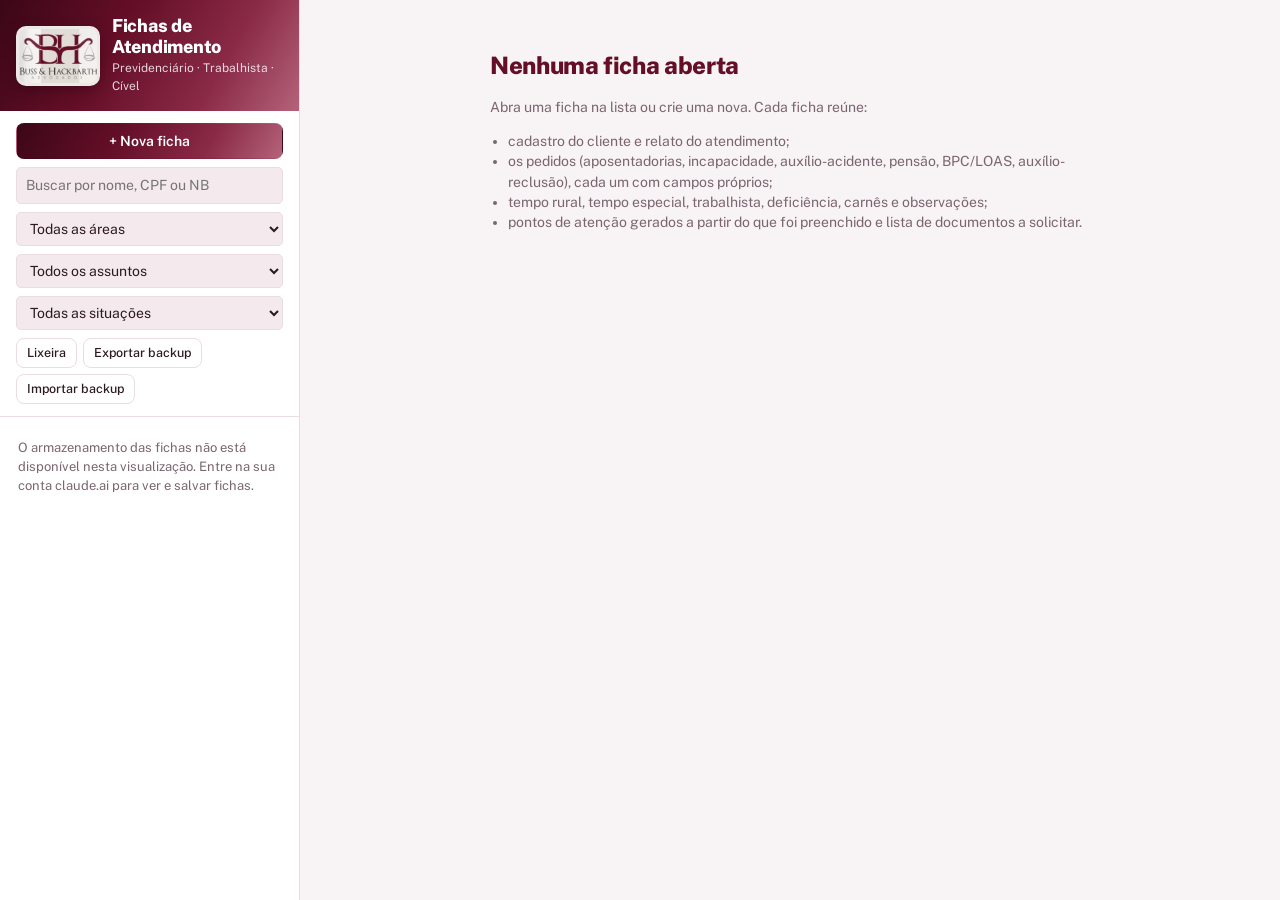
==== app/static/ficha/index.html @ f50e6714 "Sistema de atendimento BBH: backend FastAPI + ficha de atendimento Co-Authored-By: Claude Opus 5.5 <" ====
<!doctype html><html><head><meta charset=utf8><meta name=viewport content="width=device-width,initial-scale=1,viewport-fit=cover"><style>:root{color-scheme:light;box-sizing:border-box;padding-top:env(safe-area-inset-top,0px);padding-bottom:env(safe-area-inset-bottom,0px)}html{scroll-padding-top:env(safe-area-inset-top,0px)}body{margin:0;padding:0;font:14px -apple-system,BlinkMacSystemFont,sans-serif;background:#fff;color:#000}img{max-width:100%}[hidden]:not([hidden=until-found i]){display:none!important}</style></head><body>
<title>Fichas de Atendimento</title>
<meta name="claude:viewport-fit-sides" content="cover">
<link rel="preconnect" href="https://fonts.googleapis.com">
<link rel="preconnect" href="https://fonts.gstatic.com" crossorigin>
<link rel="stylesheet" href="https://fonts.googleapis.com/css2?family=Public+Sans:wght@400;500;600;700;800&display=swap">
<style>
/* Layout: arquivo de fichas à esquerda com a marca do escritório, ficha aberta à direita; identidade marsala da Buss & Hackbarth (mesma do sistema de prestação de contas) */
:root{
  --bg:#F8F3F4; --panel:#FFFFFF; --ink:#2B1A20; --muted:#7A6570; --line:#EADCE1; --soft:#F4E9EC;
  --accent:#640E27; --accent-ink:#FFFFFF; --accent-soft:#F5E2EA; --tab:#8A2A47; --tab-soft:#F5E2EA;
  --warn:#B0602E; --warn-bg:#F9EADF; --bad:#A3283C; --bad-bg:#FBE4E8; --ok:#3E7A5B; --ok-bg:#E5F1E9;
  --grad:linear-gradient(120deg,#3B0716 0%,#640E27 38%,#8A2A47 72%,#B4637A 100%);
  --grad-soft:linear-gradient(90deg,#640E27,#9B3E5A 60%,#C88497);
  --head-bg:linear-gradient(90deg,#F4E9EC,#FFFFFF);
  --f-display:"Public Sans",system-ui,-apple-system,"Segoe UI",Roboto,sans-serif;
  --f-body:"Public Sans",system-ui,-apple-system,"Segoe UI",Roboto,sans-serif;
  --f-mono:"Public Sans",system-ui,-apple-system,"Segoe UI",Roboto,sans-serif;
}
@media (prefers-color-scheme: dark){:root:not([data-theme="light"]){
  --bg:#1A1013; --panel:#24161B; --ink:#F4EAED; --muted:#B39DA6; --line:#3E2830; --soft:#2F1D24;
  --accent:#E094AB; --accent-ink:#2A0E17; --accent-soft:#401D2D; --tab:#E59DBD; --tab-soft:#3A1E2A;
  --warn:#EBA57A; --warn-bg:#3B2419; --bad:#F08A9A; --bad-bg:#3D1C22; --ok:#82CBA2; --ok-bg:#1D3328;
  --grad-soft:linear-gradient(90deg,#9B3E5A,#C46A85 60%,#E3A6B8); --head-bg:linear-gradient(90deg,#2F1D24,#24161B); color-scheme:dark}}
:root[data-theme="dark"]{
  --bg:#1A1013; --panel:#24161B; --ink:#F4EAED; --muted:#B39DA6; --line:#3E2830; --soft:#2F1D24;
  --accent:#E094AB; --accent-ink:#2A0E17; --accent-soft:#401D2D; --tab:#E59DBD; --tab-soft:#3A1E2A;
  --warn:#EBA57A; --warn-bg:#3B2419; --bad:#F08A9A; --bad-bg:#3D1C22; --ok:#82CBA2; --ok-bg:#1D3328;
  --grad-soft:linear-gradient(90deg,#9B3E5A,#C46A85 60%,#E3A6B8); --head-bg:linear-gradient(90deg,#2F1D24,#24161B); color-scheme:dark}
*{box-sizing:border-box}
html,body{height:100%}
body{background:var(--bg);color:var(--ink);font-family:var(--f-body);font-size:14px;line-height:1.45;-webkit-font-smoothing:antialiased}
.mono{font-variant-numeric:tabular-nums}
button,input,select,textarea{font:inherit;color:inherit}
.app{display:grid;grid-template-columns:300px minmax(0,1fr);height:100%;min-height:0}
/* sidebar */
.side{background:var(--panel);border-right:1px solid var(--line);display:flex;flex-direction:column;min-height:0}
.brand{padding:16px;background:var(--grad);color:#fff;display:flex;gap:12px;align-items:center}
.brand .logo{width:84px;height:auto;border-radius:10px;background:#ECE9E6;padding:3px;flex:none;box-shadow:0 4px 14px rgba(30,4,12,.35)}
.brand h1{font-family:var(--f-display);font-weight:800;font-size:18px;margin:0;letter-spacing:-.015em;line-height:1.15}
.brand p{margin:3px 0 0;color:rgba(255,255,255,.82);font-size:12px}
.side-tools{padding:12px 16px;display:grid;gap:8px;border-bottom:1px solid var(--line)}
.side-more{display:flex;gap:6px;flex-wrap:wrap}.side-more .btn{padding:5px 10px;font-size:12.5px;font-weight:500}
.conflito{margin:0;border-radius:0;display:flex;gap:8px;align-items:center;flex-wrap:wrap}
.lix{max-width:860px;margin:0 auto;padding:20px max(16px,env(safe-area-inset-right,0px)) 60px max(16px,env(safe-area-inset-left,0px))}
.lix h2{font-family:var(--f-display);color:var(--accent);margin:0 0 6px}
.lix .row{display:flex;gap:10px;align-items:center;flex-wrap:wrap;border:1px solid var(--line);background:var(--panel);border-radius:8px;padding:10px 12px;margin:8px 0}
.lix .row .grow{flex:1;min-width:200px}.lix .row .m{color:var(--muted);font-size:12px}
.list{overflow:auto;flex:1;min-height:0;padding:6px 8px 16px}
.item{display:block;width:100%;text-align:left;border:1px solid transparent;background:none;border-radius:6px;padding:9px 10px;cursor:pointer;margin:2px 0}
.item:hover{background:var(--soft)}
.item.on{background:var(--accent-soft);border-color:var(--accent);box-shadow:inset 3px 0 0 var(--accent)}
.item .n{font-weight:600;display:block}
.item .m{color:var(--muted);font-size:12px;font-family:var(--f-mono)}
.item .tags{display:flex;flex-wrap:wrap;gap:4px;margin-top:5px}
.tg{font-size:10.5px;padding:1px 6px;border-radius:3px;background:var(--tab-soft);color:var(--ink);border:1px solid color-mix(in srgb,var(--tab) 40%,transparent);white-space:nowrap}
.st{font-size:10.5px;padding:1px 6px;border-radius:3px;background:var(--soft);border:1px solid var(--line);color:var(--muted)}
.empty-list{color:var(--muted);padding:16px 10px;font-size:13px}
/* main */
.main{display:flex;flex-direction:column;min-height:0;min-width:0}
.bar{display:flex;align-items:center;gap:10px;flex-wrap:wrap;padding:12px max(16px,env(safe-area-inset-right,0px)) 13px 20px;background:var(--panel);position:relative}
.bar::after{content:"";position:absolute;left:0;right:0;bottom:0;height:3px;background:var(--grad-soft)}
.bar .who{flex:1;min-width:180px}
.bar .who b{font-family:var(--f-display);font-size:18px;font-weight:800;letter-spacing:-.015em;display:block;line-height:1.2;color:var(--accent)}
.bar .who span{color:var(--muted);font-size:12px}
.save-st{font-size:12px;color:var(--muted);min-width:90px;text-align:right}
.save-st.dirty{color:var(--warn)} .save-st.err{color:var(--bad)}
.btn{border:1px solid var(--line);background:var(--panel);padding:7px 13px;border-radius:8px;cursor:pointer;font-weight:600;white-space:nowrap}
.btn:hover{border-color:var(--accent);background:var(--soft)}
.btn.pri{background:var(--grad);color:#fff;border-color:transparent}
.btn.pri:hover{filter:brightness(1.08);background:var(--grad)}
.btn.danger{color:var(--bad)}
.btn:disabled{opacity:.5;cursor:not-allowed}
.btn:focus-visible,.item:focus-visible,.chip:focus-visible,input:focus-visible,select:focus-visible,textarea:focus-visible{outline:2px solid var(--accent);outline-offset:1px}
input.inv{border-color:var(--bad)!important;box-shadow:0 0 0 1px var(--bad)}
.cpfmsg{display:block;color:var(--bad);font-size:12px;margin-top:3px}
.scroll{overflow:auto;flex:1;min-height:0}
.wrap{max-width:1040px;margin:0 auto;padding-block:16px 60px;padding-left:max(20px,env(safe-area-inset-left,0px));padding-right:max(20px,env(safe-area-inset-right,0px));display:grid;gap:14px}
.toc{position:sticky;top:0;z-index:5;background:var(--bg);padding:8px 0;display:flex;gap:6px;overflow-x:auto;border-bottom:1px solid var(--line)}
.toc a{font-size:12px;text-decoration:none;color:var(--muted);padding:4px 9px;border-radius:4px;border:1px solid var(--line);background:var(--panel);white-space:nowrap}
.toc a:hover{color:var(--ink);border-color:var(--accent)}
.toc a.spec{border-color:color-mix(in srgb,var(--tab) 55%,transparent);color:var(--ink)}
.sec{background:var(--panel);border:1px solid var(--line);border-radius:12px;box-shadow:0 6px 18px -14px rgba(100,14,39,.35);scroll-margin-top:52px}
.sec>header{display:flex;align-items:baseline;gap:10px;padding:13px 16px 12px;border-bottom:1px solid var(--line);background:var(--head-bg);border-radius:12px 12px 0 0;position:relative}
.sec>header::before{content:"";position:absolute;inset:0 0 auto;height:3px;border-radius:12px 12px 0 0;background:var(--grad-soft)}
.sec>header h2{font-family:var(--f-display);font-size:16px;font-weight:700;margin:0;letter-spacing:-.01em;color:var(--accent)}
.sec>header small{color:var(--muted);font-size:12px}
.sec.spec>header{background:var(--tab-soft)}
.sec.spec>header h2::before{content:"Pedido · ";color:var(--tab);font-weight:700;text-transform:uppercase;font-size:11px;letter-spacing:.08em}
.grid{display:grid;grid-template-columns:repeat(6,minmax(0,1fr));gap:12px 14px;padding:14px 16px 16px}
.f{display:flex;flex-direction:column;gap:4px;min-width:0;grid-column:span 2}
.f.w1{grid-column:span 1}.f.w3{grid-column:span 3}.f.w4{grid-column:span 4}.f.full{grid-column:1/-1}
.f label,.f .lb{font-size:11.5px;font-weight:600;color:var(--muted);text-transform:uppercase;letter-spacing:.05em}
.f .note{font-size:12px;color:var(--muted)}
input[type=text],input[type=date],input[type=number],input[type=email],input[type=tel],select,textarea{width:100%;border:1px solid var(--line);background:var(--soft);border-radius:5px;padding:7px 9px;min-width:0}
textarea{resize:vertical;min-height:70px}
textarea.big{min-height:160px}
.mono{font-family:var(--f-mono)}
.sn{display:inline-flex;border:1px solid var(--line);border-radius:5px;overflow:hidden;width:max-content}
.sn button{border:0;background:var(--soft);padding:6px 14px;cursor:pointer}
.sn button+button{border-left:1px solid var(--line)}
.sn button.on{background:var(--grad);color:#fff}
.checks{display:flex;flex-wrap:wrap;gap:6px}
.chip{border:1px solid var(--line);background:var(--soft);border-radius:999px;padding:5px 11px;cursor:pointer;font-size:13px}
.chip.on{background:var(--accent-soft);border-color:var(--accent);color:var(--ink);font-weight:500}
.assuntos{display:grid;grid-template-columns:repeat(2,minmax(0,1fr));gap:8px;padding:14px 16px 16px}
.as{display:flex;gap:10px;align-items:flex-start;text-align:left;border:1px solid var(--line);border-radius:6px;padding:10px 12px;background:var(--soft);cursor:pointer}
.as .bx{width:18px;height:18px;border:1.5px solid var(--muted);border-radius:4px;flex:none;margin-top:1px;display:grid;place-items:center;font-size:12px}
.as.on{border-color:var(--tab);background:var(--tab-soft)}
.as.on .bx{background:var(--tab);border-color:var(--tab);color:var(--panel)}
.as b{display:block;font-weight:600}
.as span{color:var(--muted);font-size:12px}
.tblw{overflow-x:auto;grid-column:1/-1}
table.rows{width:100%;border-collapse:collapse;min-width:640px}
table.rows th{font-size:11px;text-transform:uppercase;letter-spacing:.05em;color:var(--muted);text-align:left;padding:4px 6px;border-bottom:1px solid var(--line);font-weight:600}
table.rows td{padding:4px 4px;vertical-align:top}
table.rows td input,table.rows td select{padding:5px 7px}
.rm{border:0;background:none;color:var(--muted);cursor:pointer;font-size:16px;padding:4px 6px}
.rm:hover{color:var(--bad)}
.add{margin-top:6px}
.alerts{display:grid;gap:8px;padding:14px 16px 16px}
.al{border-left:3px solid var(--warn);background:var(--warn-bg);padding:8px 12px;border-radius:0 5px 5px 0;font-size:13px}
.al.bad{border-color:var(--bad);background:var(--bad-bg)}
.al.ok{border-color:var(--ok);background:var(--ok-bg)}
.al b{font-weight:600}
.doclist{display:grid;grid-template-columns:repeat(2,minmax(0,1fr));gap:4px 16px;padding:14px 16px 4px}
.doclist label{display:flex;gap:8px;align-items:flex-start;font-size:13px;cursor:pointer}
.doclist label input{margin-top:3px}
.doclist h4{grid-column:1/-1;margin:8px 0 2px;font-size:11.5px;text-transform:uppercase;letter-spacing:.06em;color:var(--tab)}
.calc{grid-column:1/-1;background:var(--soft);border:1px dashed var(--line);border-radius:6px;padding:8px 12px;font-size:13px}
.calc b{font-family:var(--f-mono)}
.welcome{max-width:640px;margin:48px auto;padding:0 20px;text-align:left}
.welcome h2{font-family:var(--f-display);font-size:24px;font-weight:800;letter-spacing:-.015em;color:var(--accent);margin:0 0 8px;text-wrap:balance}
.welcome p{color:var(--muted)}
.welcome ul{color:var(--muted);padding-left:18px}
.toast{position:fixed;right:max(16px,env(safe-area-inset-right,0px));bottom:calc(16px + env(safe-area-inset-bottom,0px));background:var(--ink);color:var(--panel);padding:9px 14px;border-radius:6px;font-size:13px;z-index:50}
.confirm{display:flex;gap:8px;align-items:center;background:var(--bad-bg);border:1px solid var(--bad);padding:6px 10px;border-radius:6px;font-size:13px}
.offline{background:var(--warn-bg);color:var(--warn);padding:8px 16px;font-size:13px;border-bottom:1px solid var(--line)}
.backbtn{display:none}
[hidden]{display:none!important}
.pill{display:inline-block;padding:2px 8px;border-radius:999px;font-size:11.5px;font-weight:700;white-space:nowrap}.pill.ok{background:var(--ok-bg);color:var(--ok)}.pill.warn{background:var(--warn-bg);color:var(--warn)}.pill.bad{background:var(--bad-bg);color:var(--bad)}
.sec{position:relative}
.sec .drophint{margin-left:auto;color:var(--muted);font-size:11.5px;white-space:nowrap}
.sec.dropping{outline:2px dashed var(--accent);outline-offset:3px}
.sec.dropping::after{content:"Solte para ler os documentos e preencher esta seção";position:absolute;inset:0;display:grid;place-items:center;background:color-mix(in srgb,var(--accent-soft) 85%,transparent);color:var(--accent);font-weight:700;font-size:16px;border-radius:12px;z-index:3;pointer-events:none}
.sn.seg button{padding:8px 18px;font-weight:600}
.st.ar{background:var(--accent-soft);color:var(--accent);border-color:transparent;font-weight:600}
#nomeSug:empty,#rd_base:empty{display:none}

.sugbox{display:grid;gap:2px;border:1px solid var(--line);border-radius:6px;padding:4px;background:var(--panel);margin-bottom:6px}
.sug{display:block;text-align:left;border:0;background:none;padding:6px 8px;border-radius:4px;cursor:pointer}
.sug:hover,.sug:focus-visible{background:var(--accent-soft)}
.sug span{color:var(--muted);font-size:12px;font-family:var(--f-mono)}
.prev{position:fixed;inset:0;z-index:40;background:color-mix(in srgb,var(--ink) 55%,transparent);display:flex;flex-direction:column;padding:env(safe-area-inset-top,0px) 0 env(safe-area-inset-bottom,0px)}
.prev-bar{display:flex;gap:12px;align-items:center;flex-wrap:wrap;background:var(--panel);padding:10px max(16px,env(safe-area-inset-right,0px)) 10px max(16px,env(safe-area-inset-left,0px));border-bottom:1px solid var(--line)}
.prev-bar .note{flex:1;color:var(--muted);font-size:12px;min-width:160px}
.prev-body{overflow:auto;flex:1;padding:20px max(16px,env(safe-area-inset-right,0px)) 40px max(16px,env(safe-area-inset-left,0px))}
.paper{background:#fff;color:#111;max-width:794px;margin:0 auto 20px;padding:48px 48px;font-family:"Bookman Old Style","URW Bookman","TeX Gyre Bonum",Georgia,serif;font-size:16px;line-height:1.5;box-shadow:0 2px 10px rgba(0,0,0,.25);overflow-x:auto}
.paper h1{font-size:16px;text-align:center;text-decoration:underline;margin:0 0 18px}
.paper h3{font-size:13px;text-align:center;text-decoration:underline;margin:22px 0 10px}
.paper p{text-align:justify;margin:0 0 10px}
.paper .ph{background:#ffef5c;color:#111}
.paper table.sig{width:100%;margin-top:36px;border-collapse:collapse}.paper table.sig td{text-align:center;vertical-align:top;padding:0 10px;font-size:12px}
.paper .c{text-align:center}
@media (max-width:820px){.paper{padding:24px 18px}}
@media (max-width:820px){
  .app{grid-template-columns:1fr}
  .app.editing .side{display:none}
  .app:not(.editing) .main{display:none}
  .backbtn{display:inline-block}
  .grid{grid-template-columns:repeat(2,minmax(0,1fr))}
  .f,.f.w1{grid-column:span 1}.f.w3,.f.w4,.f.full{grid-column:1/-1}
  .assuntos,.doclist{grid-template-columns:1fr}
  .side{border-right:0}
  .brand,.side-tools{padding-left:max(16px,env(safe-area-inset-left,0px));padding-right:max(16px,env(safe-area-inset-right,0px))}
}
@media (prefers-reduced-motion:reduce){*{scroll-behavior:auto!important}}
</style>

<div class="app" id="app">
  <aside class="side">
    <div class="brand">
      <img class="logo" src="[data-uri]" alt="Buss &amp; Hackbarth Advogados">
      <div><h1>Fichas de Atendimento</h1>
      <p>Previdenciário · Trabalhista · Cível</p></div>
    </div>
    <div class="side-tools">
      <button class="btn pri" id="novaBtn">+ Nova ficha</button>
      <input type="text" id="busca" placeholder="Buscar por nome, CPF ou NB" aria-label="Buscar ficha">
      <select id="filtroArea" aria-label="Filtrar por área"><option value="">Todas as áreas</option></select>
      <select id="filtroAssunto" aria-label="Filtrar por assunto"><option value="">Todos os assuntos</option></select>
      <select id="filtroStatus" aria-label="Filtrar por situação"><option value="">Todas as situações</option></select>
      <div class="side-more"><button class="btn" id="lixeiraBtn">Lixeira</button><button class="btn" id="backupBtn">Exportar backup</button><button class="btn" id="importBtn">Importar backup</button><input type="file" id="in_backup" accept=".json,application/json" hidden></div>
    </div>
    <div class="list" id="lista"><div class="empty-list">Carregando fichas…</div></div>
  </aside>
  <main class="main">
    <div id="offline" class="offline" hidden></div>
    <div id="editorArea" class="scroll">
      <div class="welcome">
        <h2>Nenhuma ficha aberta</h2>
        <p>Abra uma ficha na lista ou crie uma nova. Cada ficha reúne:</p>
        <ul>
          <li>cadastro do cliente e relato do atendimento;</li>
          <li>os pedidos (aposentadorias, incapacidade, auxílio-acidente, pensão, BPC/LOAS, auxílio-reclusão), cada um com campos próprios;</li>
          <li>tempo rural, tempo especial, trabalhista, deficiência, carnês e observações;</li>
          <li>pontos de atenção gerados a partir do que foi preenchido e lista de documentos a solicitar.</li>
        </ul>
      </div>
    </div>
  </main>
</div>
<div id="toast" class="toast" hidden></div>
<div id="prev" class="prev" hidden><div class="prev-bar"><b>Pré-visualização do kit</b><span class="note">Campos em amarelo precisam ser completados antes da assinatura.</span><button class="btn" id="fecharPrev">Fechar</button></div><div class="prev-body" id="prevBody"></div></div>

<script>
(function(){
"use strict";
const SN=["Sim","Não"];
const INCAPAZ=["Não","Menor impúbere (até 16 anos) – representado","Menor púbere (16 a 18 anos) – assistido","Curatelado / interditado – representado"];
const UFS="AC AL AP AM BA CE DF ES GO MA MT MS MG PA PB PR PE PI RJ RN RS RO RR SC SP SE TO".split(" ");
const STATUS=["Novo atendimento","Atualização documental","Aguardando documentos","Em análise","Requerimento administrativo","Ação ajuizada","Não viável","Arquivado"];
const ASSUNTOS=[
 {k:"atc",l:"Aposentadoria por tempo de contribuição",s:"Comum – regras da EC 103/2019 e transições"},
 {k:"especial",l:"Aposentadoria especial",s:"Exposição a agentes nocivos"},
 {k:"idade",l:"Aposentadoria por idade",s:"Urbana, rural ou mista (híbrida)"},
 {k:"incap",l:"Aposentadoria por incapacidade permanente",s:"Antiga aposentadoria por invalidez"},
 {k:"acid",l:"Auxílio-acidente",s:"Sequela que reduz a capacidade"},
 {k:"pensao",l:"Pensão por morte",s:"Dependentes do segurado falecido"},
 {k:"bpc",l:"Benefício assistencial (BPC/LOAS)",s:"Pessoa com deficiência ou idosa"},
 {k:"reclusao",l:"Auxílio-reclusão",s:"Dependentes do segurado recluso"}
];
/* ATC comum e ATC da pessoa com deficiência: dois quadros, mesmo pedido "atc" com a modalidade em atc_mod */
const MOD_PCD="ATC da pessoa com deficiência (LC 142/2013)",MOD_AMBOS="ATC comum ou da pessoa com deficiência (a mais vantajosa)";
const AS_PCD={k:"pcd",l:"Aposentadoria da pessoa com deficiência (LC 142/2013)",s:"Por tempo ou por idade – deficiência leve, moderada ou grave"};
function atcEstado(){if(!cur||!cur.assuntos.includes("atc"))return{c:false,p:false};const m=cur.d.atc_mod||"";if(m===MOD_AMBOS)return{c:true,p:true};return m.includes("deficiência")?{c:false,p:true}:{c:true,p:false}}
function setAtc(c,p){const i=cur.assuntos.indexOf("atc");if(!c&&!p){if(i>=0)cur.assuntos.splice(i,1);return}if(i<0)cur.assuntos.push("atc");
 const m=cur.d.atc_mod||"";cur.d.atc_mod=c&&p?MOD_AMBOS:p?MOD_PCD:(m&&!m.includes("deficiência")?m:"ATC comum")}
/* incapacidade: dois quadros (permanente / temporária), mesmo pedido "incap" com o tipo em inc_pedido */
const INC_AMBOS="Ambos: auxílio temporário e/ou aposentadoria permanente";
const AS_TEMP={k:"temp",l:"Auxílio por incapacidade temporária",s:"Antigo auxílio-doença – apenas o benefício temporário"};
function incEstado(){if(!cur||!cur.assuntos.includes("incap"))return{c:false,p:false};const m=cur.d.inc_pedido||"";
 if(!m||m===INC_AMBOS)return{c:true,p:true};return/^(Auxílio|Restabelecimento)/.test(m)?{c:false,p:true}:{c:true,p:false}}
function setInc(c,p){const i=cur.assuntos.indexOf("incap");if(!c&&!p){if(i>=0)cur.assuntos.splice(i,1);return}if(i<0)cur.assuntos.push("incap");
 const m=cur.d.inc_pedido||"";cur.d.inc_pedido=c&&p?INC_AMBOS:p?(/^(Auxílio|Restabelecimento)/.test(m)?m:"Auxílio-doença (incapacidade temporária)"):(/^(Aposentadoria|Conversão)/.test(m)?m:"Aposentadoria por invalidez (incapacidade permanente)")}
const AS_SHORT={atc:"ATC",especial:"Especial",idade:"Idade",incap:"Incapacidade",acid:"Aux.-acidente",pensao:"Pensão",bpc:"BPC/LOAS",reclusao:"Aux.-reclusão"};

/* ---------- escritório (dados do modelo) ---------- */
const KIT_DOCS=[{k:"ficha",l:"Ficha de atendimento",a:"PTC"},{k:"entrevista",l:"Entrevista – ação trabalhista",a:"T"},{k:"contrato",l:"Contrato de honorários",a:"PTC"},{k:"procuracao",l:"Procuração judicial (+ honorários)",a:"PTC"},{k:"hipo",l:"Declaração de hipossuficiência",a:"PTC"},{k:"resid",l:"Declaração de residência",a:"PTC"},{k:"procInss",l:"Procuração INSS",a:"P"},{k:"termo",l:"Termo de ciência e responsabilidade",a:"P"},{k:"procSeg",l:"Procuração para a seguradora",a:"C"},{k:"reqSeg",l:"Requerimento de cópia da apólice",a:"C"}];
const kitDaArea=()=>KIT_DOCS.filter(x=>x.a.includes(AREA()[0]));
const ADVS={"Jorge Buss":"Dr. JORGE BUSS","Salésio Buss":"Dr. SALÉSIO BUSS","Pierre Hackbarth":"Dr. PIERRE HACKBARTH","Otávio José Buss":"Dr. OTÁVIO JOSÉ BUSS"};
const OFFICE={
 nome:"BUSS & HACKBARTH ADVOGADOS ASSOCIADOS",
 curto:"BUSS & HACKBARTH Advogados",
 contratada:"<b><u>CONTRATADA:</u> BUSS &amp; HACKBARTH ADVOGADOS ASSOCIADOS</b>, sociedade civil inscrita na OAB/SC sob nº 2081/2013, inscrita no CNPJ/MF sob nº 18.271.295/0001-04, estabelecida na Rua Sete de Setembro, n. 1600, salas 1205 e 1206, 12º andar, bairro Centro, Blumenau, Santa Catarina, por seus advogados sócios, EM CONJUNTO OU SEPARADAMENTE.",
 outorgadosJud:"<b><u>OUTORGADOS/CONTRATADOS:</u> BUSS &amp; HACKBARTH ADVOGADOS ASSOCIADOS</b>, sociedade civil inscrita na OAB/SC sob nº 2081/2013, inscrita no CNPJ/MF sob nº 18.271.295/0001-04; <b>JORGE BUSS</b>, brasileiro, casado, advogado, inscrito na OAB/SC sob nº 25.183 e CPF nº 036.996.859-00; <b>SALÉSIO BUSS</b>, brasileiro, casado, advogado, inscrito na OAB/SC sob nº 15.033 e CPF nº 533.326.289-68; e <b>PIERRE HACKBARTH</b>, brasileiro, casado, advogado, inscrito na OAB/SC sob nº 24.717 e CPF nº 025.567.549-66, podendo ser notificados/citados na Rua Sete de Setembro, n. 1600, salas 1205 e 1206, 12º andar, bairro Centro, Blumenau, Santa Catarina, EM CONJUNTO OU SEPARADAMENTE.",
 outorgadosInss:"<b>OUTORGADOS:</b> JORGE BUSS, brasileiro, casado, advogado, inscrito na OAB/SC nº 25.183 e no CPF nº 036.996.859-00; SALÉSIO BUSS, brasileiro, casado, advogado, inscrito na OAB/SC nº 15.033 e no CPF nº 533.326.289-68; PIERRE HACKBARTH, brasileiro, casado, advogado, inscrito na OAB/SC nº 24.717 e no CPF nº 025.567.549-66; BRUNA CRISTINA PEGORETTI, brasileira, solteira, advogada, inscrita na OAB/SC nº 56.701 e no CPF nº 077.526.229-31; OTÁVIO JOSÉ BUSS, brasileiro, solteiro, advogado, inscrito na OAB/SC nº 52.884 e CPF nº 097.559.879-16; JHULY EVELYN LIMA MEZZOMO, brasileira, solteira, advogada, inscrita na OAB/SC nº 73.078 e no CPF nº 036.471.512-03; PAULA FERNANDA RUDOLF, brasileira, solteira, auxiliar jurídica, inscrita no CPF nº 095.772.759-31; SUYANNE URBAN, brasileira, solteira, estagiária, inscrita no CPF nº 119.333.749-69; ARIANE CRISTINA MOHR, brasileira, solteira, estagiária, inscrita no CPF nº 125.139.189-32; MIGUEL BUSS, brasileiro, solteiro, estagiário, inscrito no CPF nº 102.990.429-44; YASMIN LARISSA PACHECO, brasileira, solteira, estagiária, inscrita no CPF nº 107.906.719-13; MARIA EDUARDA WEBER RODRIGUES, brasileira, solteira, estagiária, inscrita no CPF nº 118.924.389-09; podendo ser notificados/citados na Rua Sete de Setembro, n. 1600, salas 1205 e 1206, 12º andar, bairro Centro, Blumenau/SC;"
};

/* ---------- schema ---------- */
const SECTIONS=[
 {id:"area",t:"Área do direito",f:[{k:"area",l:"Área do atendimento",t:"seg",o:["Previdenciário","Trabalhista","Cível"],def:"Previdenciário",w:"full"}]},
 {id:"cad",drop:"pessoal",t:"Cadastro do cliente",f:[
  {calc:"ler_pessoal"},
  {k:"nome",l:"Nome completo",w:"w4",note:"Digite 3 letras para buscar na base de clientes"},
  {k:"cpf",l:"CPF",mono:1,ph:"000.000.000-00",mask:"cpf"},
  {calc:"base"},
  {k:"rg",l:"RG / órgão emissor"},
  {k:"nascimento",l:"Data de nascimento",t:"date"},
  {k:"sexo",l:"Sexo",t:"select",o:["Feminino","Masculino"]},
  {k:"estadoCivil",l:"Estado civil",t:"select",o:["Solteiro(a)","Casado(a)","União estável","Divorciado(a)","Separado(a)","Viúvo(a)"]},
  {k:"nacionalidade",l:"Nacionalidade",ph:"brasileiro(a)"},
  {k:"naturalidade",l:"Naturalidade (cidade/UF)"},
  {k:"nomeMae",l:"Nome da mãe",w:"w3"},
  {k:"nomePai",l:"Nome do pai",w:"w3"},
  {k:"nit",l:"NIT / PIS / NIS",mono:1},
  {k:"profissao",l:"Profissão / ocupação"},
  {k:"escolaridade",l:"Escolaridade",t:"select",o:["Não alfabetizado","Fundamental incompleto","Fundamental completo","Médio incompleto","Médio completo","Superior incompleto","Superior completo","Pós-graduação"]},
  {k:"telefone",l:"Telefone / WhatsApp",t:"tel",mono:1,mask:"tel"},
  {k:"email",l:"E-mail",t:"email",w:"w4"},
  {k:"cep",l:"CEP",mono:1,ph:"00000-000",mask:"cep"},
  {calc:"cep"},
  {k:"endereco",l:"Logradouro (rua, avenida…)",w:"w4"},
  {k:"numero",l:"Nº / complemento",ph:"Ex.: S/N LT 42"},
  {k:"bairro",l:"Bairro"},
  {k:"cidade",l:"Cidade",w:"w3"},
  {k:"uf",l:"UF",t:"select",o:UFS,w:"w1"},
  {k:"indicacao",l:"Como chegou ao escritório",w:"w3"},
  {k:"contatoAlt",l:"Contato alternativo (nome e telefone)",w:"w3"},
  {k:"incapaz",l:"Cliente menor ou curatelado?",t:"select",o:INCAPAZ,w:"w3",note:"Ficha, contrato e procurações saem com o cliente representado ou assistido"},
  {k:"rep_parentesco",l:"Representante é",t:"select",o:["Mãe","Pai","Avó","Avô","Tutora","Tutor","Curadora","Curador","Guardiã","Guardião"],show:["incapaz",INCAPAZ.slice(1)]},
  {k:"rep_nome",l:"Nome do representante",w:"w4",show:["incapaz",INCAPAZ.slice(1)]},
  {k:"rep_cpf",l:"CPF do representante",mono:1,ph:"000.000.000-00",mask:"cpf",show:["incapaz",INCAPAZ.slice(1)],note:"Ao digitar, busca na base de clientes e no Tramitação"},
  {k:"rep_nacionalidade",l:"Nacionalidade do representante",ph:"brasileiro(a)",show:["incapaz",INCAPAZ.slice(1)]},
  {k:"rep_estadoCivil",l:"Estado civil do representante",t:"select",o:["Solteiro(a)","Casado(a)","União estável","Divorciado(a)","Separado(a)","Viúvo(a)"],show:["incapaz",INCAPAZ.slice(1)]},
  {k:"rep_profissao",l:"Profissão do representante",show:["incapaz",INCAPAZ.slice(1)]},
  {calc:"idade"}
 ]},
 {id:"atend",drop:"relatodoc",t:"Atendimento e relato",f:[
  {k:"dataAtend",l:"Data do atendimento",t:"date"},
  {calc:"atendente"},
  {k:"atendente",l:"Atendido por (se foi outra pessoa)",ph:"Preencha só se não foi quem está registrado"},
  {k:"status",l:"Situação",t:"select",o:STATUS},
  {k:"tipoPedido",l:"Tipo de pedido",t:"select",o:["Concessão","Revisão","Restabelecimento","Concessão e revisão","Habilitação no processo"],area:"Previdenciário"},
  {k:"pedidoTexto",l:"Texto do pedido na ficha e no contrato (opcional)",w:"w4",ph:"Em branco = texto gerado pelos assuntos marcados"},
  {calc:"pedido"},
  {k:"transcricao",l:"Transcrição / anotações do atendimento",t:"textarea",w:"full",ph:"Cole aqui a transcrição do áudio (Word > Ditar > Transcrever, gravador do celular, WhatsApp) ou suas anotações soltas do atendimento."},
  {calc:"resumo"},
  {calc:"ler_relatodoc"},
  {k:"relato",l:"Relato do cliente",t:"textarea",big:1,w:"full",ph:"Resumo do que o cliente contou: histórico de trabalho, problema com o INSS, o que pretende…"},
  {k:"proximosPassos",l:"Próximos passos / providências",t:"textarea",w:"full"},
  {k:"retorno",l:"Data de retorno combinada",t:"date"},
  {k:"honorarios",l:"Honorários / contrato",w:"w4",ph:"Ex.: 30% sobre atrasados, contrato assinado em…"}
 ]},
 {id:"assuntos",t:"Assuntos / pedidos",special:"assuntos"},
 {id:"simul",drop:"simul",area:"Previdenciário",t:"Simulação de tempo de contribuição",f:[
  {calc:"ler_simul"},
  {k:"sim_ref",l:"Data de referência (DER / simulação)",t:"date"},{k:"sim_contribuindo",l:"Continua contribuindo?",t:"sn"},{k:"sim_carencia",l:"Carência (meses)",t:"number",mono:1},
  {k:"sim_ta",l:"Tempo total – anos",t:"number",w:"w1"},{k:"sim_tm",l:"Meses",t:"number",w:"w1"},{k:"sim_td",l:"Dias",t:"number",w:"w1"},
  {k:"sim_19a",l:"Até 13/11/2019 – anos",t:"number",w:"w1"},{k:"sim_19m",l:"Meses",t:"number",w:"w1"},{k:"sim_19d",l:"Dias",t:"number",w:"w1"},
  {k:"sim_especial",l:"Tempo especial (se houver)",w:"w3",ph:"Ex.: 12a 4m 0d (25 anos)"},{k:"sim_rural",l:"Tempo rural (se houver)",w:"w3"},
  {calc:"simul"},
  {k:"sim_obs",l:"Observações da simulação",t:"textarea",w:"full"}
 ]},
 {id:"inss",area:"Previdenciário",t:"Histórico previdenciário",f:[
  {k:"estadoMun",l:"Laborou para o Estado / Município?",t:"sn",w:"w3"},
  {k:"estadoMunDet",l:"Onde e quando (regime próprio / CTC)",w:"w3",show:["estadoMun","Sim"]},
  {k:"acidente",l:"Sofreu algum acidente?",t:"sn",w:"w3"},
  {k:"acidenteDet",l:"Qual acidente e quando",w:"w3",show:["acidente","Sim"]},
  {k:"jaRequereu",l:"Já fez requerimento no INSS?",t:"sn"},
  {k:"nb",l:"Nº do benefício (NB)",mono:1,show:["jaRequereu","Sim"]},
  {k:"der",l:"DER",t:"date",show:["jaRequereu","Sim"]},
  {k:"especieReq",l:"Benefício requerido",show:["jaRequereu","Sim"]},
  {k:"resultadoReq",l:"Resultado",t:"select",o:["Em análise","Indeferido","Deferido","Cessado","Concedido com valor/tempo menor"],show:["jaRequereu","Sim"]},
  {k:"motivoIndef",l:"Motivo do indeferimento / cessação",w:"w4",show:["jaRequereu","Sim"]},
  {k:"recebeBenef",l:"Recebe algum benefício hoje?",t:"sn"},
  {k:"benefAtual",l:"Qual benefício e valor",w:"w4",show:["recebeBenef","Sim"]},
  {k:"cnis",l:"CNIS / extrato previdenciário obtido?",t:"sn"},
  {k:"acessoMeuInss",l:"Cliente tem acesso ao Meu INSS (gov.br)?",t:"sn"},
  {k:"nivelGovbr",l:"Nível da conta gov.br",t:"select",o:["Bronze","Prata","Ouro","Não sabe"],show:["acessoMeuInss","Sim"]}
 ]},
 /* ---- pedidos específicos ---- */
 {id:"atc",drop:"simul",t:"Aposentadoria por tempo de contribuição",spec:"atc",f:[
  {k:"atc_mod",l:"Modalidade",t:"select",o:["ATC comum","ATC da pessoa com deficiência (LC 142/2013)","ATC comum ou da pessoa com deficiência (a mais vantajosa)","A definir após simulação"],w:"w3"},
  {k:"atc_antes2019",l:"Contribuía antes de 13/11/2019 (EC 103)?",t:"sn",w:"w3"},
  {k:"atc_tempo",l:"Tempo de contribuição estimado",ph:"Ex.: 31 anos e 4 meses"},
  {k:"atc_tempoData",l:"Contado até",t:"date"},
  {k:"atc_regra",l:"Regra provável",t:"select",o:["Direito adquirido (antes da EC 103)","Transição – pontos","Transição – idade mínima progressiva","Transição – pedágio 50%","Transição – pedágio 100%","LC 142 – por tempo","LC 142 – por idade","A definir"]},
  {k:"atc_simulacao",l:"Simulação / planejamento feito?",t:"sn"},
  {k:"atc_obs",l:"Anotações sobre o tempo de contribuição",t:"textarea",w:"full",ph:"Vínculos sem registro no CNIS, períodos em aberto, recolhimentos em atraso, serviço militar, aluno-aprendiz…"}
 ]},
 {id:"especial",t:"Aposentadoria especial",spec:"especial",f:[
  {k:"esp_atividade",l:"Atividade / função principal",w:"w3"},
  {k:"esp_tipo",l:"Tempo exigido",t:"select",o:["25 anos","20 anos","15 anos","A definir"],w:"w3"},
  {k:"esp_agentes",l:"Agentes nocivos relatados",t:"checks",w:"full",o:["Ruído","Calor","Frio","Agentes químicos","Hidrocarbonetos / óleos","Poeira / sílica","Agentes biológicos","Eletricidade (> 250 V)","Vigilante / arma de fogo","Radiação","Umidade","Outro"]},
  {k:"esp_ppp",l:"Possui PPP?",t:"sn"},
  {k:"esp_ltcat",l:"Possui LTCAT / laudo?",t:"sn"},
  {k:"esp_empresaAtiva",l:"Empresas ainda ativas?",t:"select",o:["Todas","Algumas","Nenhuma","Não sabe"]},
  {k:"esp_obs",l:"Anotações",t:"textarea",w:"full",ph:"Os períodos detalhados ficam na seção Tempo especial, abaixo."}
 ]},
 {id:"idade",t:"Aposentadoria por idade",spec:"idade",f:[
  {k:"id_mod",l:"Modalidade",t:"select",o:["Urbana","Rural (segurado especial)","Mista / híbrida (urbano + rural)"],w:"w3"},
  {k:"id_carencia",l:"Carência estimada (meses)",t:"number",mono:1},
  {k:"id_antes2019",l:"Contribuía antes de 13/11/2019?",t:"sn"},
  {calc:"idadeReq"},
  {k:"id_obs",l:"Anotações",t:"textarea",w:"full"}
 ]},
 {id:"incap",drop:"medico",t:"Benefício por incapacidade (temporária / permanente)",spec:"incap",f:[
  {k:"inc_pedido",l:"Pedido",t:"select",o:["Auxílio-doença (incapacidade temporária)","Ambos: auxílio temporário e/ou aposentadoria permanente","Aposentadoria por invalidez (incapacidade permanente)","Restabelecimento de benefício cessado","Conversão de auxílio-doença em aposentadoria"],w:"w4"},
  {k:"inc_cid",l:"CID(s)",mono:1},
  {k:"inc_doencas",l:"Doenças / lesões relatadas",t:"textarea",w:"full"},
  {k:"inc_did",l:"Início da doença (DID)",t:"date"},
  {k:"inc_dii",l:"Início da incapacidade (DII)",t:"date"},
  {k:"inc_afastado",l:"Afastado do trabalho desde",t:"date"},
  {k:"inc_ultimaAtiv",l:"Última atividade exercida",w:"w3"},
  {k:"inc_ultimoVinculo",l:"Último vínculo / contribuição em",t:"date",w:"w3"},
  {k:"inc_tratamento",l:"Tratamento (médicos, hospitais, SUS/particular)",t:"textarea",w:"full"},
  {calc:"ler_medico"},
  {k:"inc_docs",l:"Documentos médicos que possui",t:"textarea",w:"full",ph:"Laudos, exames, atestados, receitas, prontuários – com datas"},
  {k:"inc_trabalho",l:"Decorre de acidente de trabalho ou doença ocupacional?",t:"sn",w:"w3"},
  {k:"inc_acomp",l:"Precisa de ajuda permanente de terceiros?",t:"sn",w:"w3",note:"Acréscimo de 25% (art. 45 da Lei 8.213/91)"},
  {k:"inc_cessacao",l:"Data da cessação (se houve)",t:"date"},
  {k:"inc_pericia",l:"Resultado da perícia do INSS",w:"w4"}
 ]},
 {id:"acid",t:"Auxílio-acidente",spec:"acid",f:[
  {k:"ac_data",l:"Data do acidente",t:"date"},
  {k:"ac_natureza",l:"Natureza",t:"select",o:["Acidente de trabalho típico","Acidente de trajeto","Doença ocupacional","Acidente de qualquer natureza (fora do trabalho)"],w:"w4"},
  {k:"ac_vinculo",l:"Qualidade de segurado na data",t:"select",o:["Empregado","Empregado doméstico","Trabalhador avulso","Segurado especial","Contribuinte individual","Facultativo","Desempregado (período de graça)"],w:"w3"},
  {k:"ac_cat",l:"CAT emitida?",t:"sn"},
  {k:"ac_auxdoenca",l:"Recebeu auxílio-doença depois?",t:"sn"},
  {k:"ac_cessacao",l:"Cessação do auxílio-doença",t:"date",show:["ac_auxdoenca","Sim"]},
  {k:"ac_descricao",l:"Como ocorreu",t:"textarea",w:"full"},
  {k:"ac_sequela",l:"Sequelas e limitações atuais",t:"textarea",w:"full"}
 ]},
 {id:"pensao",t:"Pensão por morte",spec:"pensao",f:[
  {k:"pe_nome",l:"Nome do falecido (instituidor)",w:"w4"},
  {k:"pe_cpf",l:"CPF do falecido",mono:1,mask:"cpf"},
  {k:"pe_obito",l:"Data do óbito",t:"date"},
  {k:"pe_nasc",l:"Nascimento do falecido",t:"date"},
  {k:"pe_causa",l:"Causa do óbito"},
  {k:"pe_situacao",l:"Situação do falecido",t:"select",o:["Empregado","Contribuinte individual / MEI","Aposentado","Em gozo de auxílio-doença","Desempregado (período de graça)","Segurado especial (rural)","Sem contribuições recentes"],w:"w3"},
  {k:"pe_ultContrib",l:"Última contribuição",t:"date",w:"w3"},
  {k:"pe_relacao",l:"Relação do cliente com o falecido",t:"select",o:["Cônjuge","Companheiro(a)","Ex-cônjuge com pensão alimentícia","Filho(a) menor de 21","Filho(a) inválido(a) / com deficiência","Pai / mãe","Irmão(ã) menor de 21 ou inválido(a)"],w:"w3"},
  {k:"pe_inicioUniao",l:"Início do casamento / união",t:"date"},
  {k:"pe_18contrib",l:"Falecido tinha 18+ contribuições?",t:"sn"},
  {k:"pe_provas",l:"Provas da união / dependência",t:"textarea",w:"full",ph:"Endereço comum, conta conjunta, filhos em comum, seguro, plano de saúde, declaração de IR…"},
  {k:"pe_outros",l:"Outros dependentes (nome, vínculo, idade)",t:"textarea",w:"full"}
 ]},
 {id:"bpc",t:"Benefício assistencial (BPC/LOAS)",spec:"bpc",f:[
  {k:"bpc_mod",l:"Modalidade",t:"select",o:["Pessoa idosa (65+)","Pessoa com deficiência"],w:"w3"},
  {k:"bpc_cad",l:"Inscrito no CadÚnico?",t:"sn"},
  {k:"bpc_cadData",l:"Última atualização do CadÚnico",t:"date",show:["bpc_cad","Sim"]},
  {k:"bpc_familia",l:"Grupo familiar (mesmo teto, incluindo o requerente)",t:"rows",w:"full",cols:[
    {k:"nome",l:"Nome"},{k:"parentesco",l:"Parentesco",t:"select",o:["Requerente","Cônjuge/companheiro(a)","Filho(a)/enteado(a) solteiro(a)","Pai/mãe/padrasto/madrasta","Irmão(ã) solteiro(a)","Menor tutelado","Outro (não integra o grupo legal)"]},
    {k:"idade",l:"Idade",t:"number",w:70},{k:"renda",l:"Renda (R$)",t:"number",w:110},{k:"fonte",l:"Fonte da renda"}]},
  {k:"bpc_sm",l:"Salário mínimo de referência (R$)",t:"number",mono:1,def:"1621"},
  {calc:"bpc"},
  {k:"bpc_moradia",l:"Moradia",t:"select",o:["Própria","Alugada","Cedida","Financiada","Ocupação / irregular"]},
  {k:"bpc_aluguel",l:"Valor do aluguel (R$)",t:"number",show:["bpc_moradia","Alugada"]},
  {k:"bpc_despesas",l:"Despesas com saúde e cuidados (medicamentos, fraldas, transporte…)",t:"textarea",w:"full"},
  {k:"bpc_impedimento",l:"Impedimento de longo prazo (para PcD)",t:"textarea",w:"full",show:["bpc_mod","Pessoa com deficiência"],ph:"Descrever a deficiência e as barreiras do dia a dia (mínimo 2 anos)."}
 ]},
 {id:"reclusao",t:"Auxílio-reclusão",spec:"reclusao",f:[
  {k:"re_nome",l:"Nome do segurado recluso",w:"w4"},
  {k:"re_cpf",l:"CPF do recluso",mono:1,mask:"cpf"},
  {k:"re_prisao",l:"Data da prisão",t:"date"},
  {k:"re_regime",l:"Regime",t:"select",o:["Fechado","Semiaberto","Aberto","Provisória (preventiva/temporária)"]},
  {k:"re_unidade",l:"Unidade prisional"},
  {k:"re_relacao",l:"Relação do cliente com o recluso",t:"select",o:["Cônjuge","Companheiro(a)","Filho(a) menor de 21","Filho(a) inválido(a) / com deficiência","Pai / mãe","Irmão(ã)"]},
  {k:"re_ultSalario",l:"Último salário de contribuição (R$)",t:"number",mono:1},
  {k:"re_ultVinculo",l:"Último vínculo / contribuição",t:"date"},
  {k:"re_carencia",l:"Recluso tinha 24+ contribuições?",t:"sn"},
  {k:"re_certidao",l:"Possui certidão de recolhimento prisional atualizada?",t:"sn",w:"w3"},
  {k:"re_outros",l:"Outros dependentes",t:"textarea",w:"full"}
 ]},
 /* ---- seções comuns ---- */
 {id:"rural",drop:"rural",area:"Previdenciário",t:"Tempo rural",f:[
  {k:"rur_tem",l:"Trabalhou na roça / atividade rural?",t:"sn",w:"w3"},
  {k:"rur_periodos",l:"Períodos rurais",t:"rows",w:"full",show:["rur_tem","Sim"],cols:[
    {k:"ini",l:"Início",t:"date",w:140},{k:"fim",l:"Fim",t:"date",w:140},{k:"local",l:"Local / propriedade"},
    {k:"regime",l:"Regime",t:"select",o:["Economia familiar","Empregado rural","Boia-fria / diarista","Parceiro / meeiro / arrendatário","Pescador artesanal"]},
    {k:"provas",l:"Provas (início de prova material)"}]},
  {k:"rur_docs",l:"Documentos rurais (início de prova material)",t:"rows",w:"full",cols:[
    {k:"tipo",l:"Documento"},{k:"data",l:"Data / ano",w:110},{k:"titular",l:"Em nome de"},{k:"qualif",l:"Qualificação",w:130},{k:"obs",l:"Local / observação"}]},
  {calc:"ler_rural"},
  {k:"rur_testemunhas",l:"Testemunhas (nome e contato)",t:"textarea",w:"full",show:["rur_tem","Sim"]},
  {k:"rur_obs",l:"Anotações",t:"textarea",w:"full",show:["rur_tem","Sim"],ph:"Família, cultura, tamanho da terra, se havia empregados, outras rendas do grupo…"}
 ]},
 {id:"tesp",drop:"seg",area:"Previdenciário",t:"Tempo especial",f:[
  {k:"tesp_tem",l:"Trabalhou exposto a agentes nocivos / insalubridade?",t:"sn",w:"w3"},
  {k:"tesp_periodos",l:"Períodos especiais",t:"rows",w:"full",show:["tesp_tem","Sim"],cols:[
    {k:"empresa",l:"Empresa"},{k:"funcao",l:"Função"},{k:"ini",l:"Início",t:"date",w:140},{k:"fim",l:"Fim",t:"date",w:140},
    {k:"agente",l:"Agente nocivo"},{k:"ppp",l:"PPP",t:"select",o:["Sim","Não","Solicitado"],w:100}]},
  {calc:"ler_seg"},
  {k:"tesp_obs",l:"Anotações",t:"textarea",w:"full",show:["tesp_tem","Sim"]}
 ]},
 {id:"trab",drop:"trabprev",area:"Previdenciário",t:"Trabalhista",f:[
  {calc:"ler_trabprev"},
  {k:"tr_tem",l:"Tem ou teve reclamatória trabalhista?",t:"sn",w:"w3"},
  {k:"tr_semRegistro",l:"Trabalhou sem carteira assinada?",t:"sn",w:"w3"},
  {k:"tr_processo",l:"Nº do processo",mono:1,w:"w3",show:["tr_tem","Sim"]},
  {k:"tr_vara",l:"Vara / comarca",show:["tr_tem","Sim"]},
  {k:"tr_desfecho",l:"Desfecho",t:"select",o:["Sentença com instrução (provas, testemunhas)","Acordo homologado","Em andamento","Improcedente","Não sabe"],show:["tr_tem","Sim"]},
  {k:"tr_reconhecido",l:"O que foi reconhecido (vínculo, período, salários, insalubridade)",t:"textarea",w:"full",show:["tr_tem","Sim"]},
  {k:"tr_contribRecolhidas",l:"INSS recolhido na reclamatória?",t:"select",o:["Sim","Não","Não sabe"],show:["tr_tem","Sim"]},
  {k:"tr_obs",l:"Períodos sem registro / anotações",t:"textarea",w:"full"}
 ]},
 {id:"defic",drop:"defic",area:"Previdenciário",t:"Deficiência",f:[
  {calc:"ler_defic"},
  {k:"def_tem",l:"Possui deficiência?",t:"sn",w:"w3"},
  {k:"def_tipo",l:"Tipo",t:"checks",w:"full",show:["def_tem","Sim"],o:["Física","Auditiva","Visual","Intelectual","Mental / psicossocial","Múltipla"]},
  {k:"def_grau",l:"Grau (estimado)",t:"select",o:["Leve","Moderada","Grave","A avaliar"],show:["def_tem","Sim"]},
  {k:"def_desde",l:"Desde quando",t:"date",show:["def_tem","Sim"]},
  {k:"def_cid",l:"CID",mono:1,show:["def_tem","Sim"]},
  {k:"def_descricao",l:"Descrição, laudos e barreiras enfrentadas",t:"textarea",w:"full",show:["def_tem","Sim"]}
 ]},
 {id:"carne",drop:"carne",area:"Previdenciário",t:"Contribuições por carnê / GPS",f:[
  {calc:"ler_carne"},
  {k:"ca_pagou",l:"Pagou carnê / GPS?",t:"sn",w:"w3"},
  {k:"ca_periodos",l:"Períodos pagos",t:"rows",w:"full",show:["ca_pagou","Sim"],cols:[
    {k:"ini",l:"Início",t:"date",w:140},{k:"fim",l:"Fim",t:"date",w:140},
    {k:"cat",l:"Categoria",t:"select",o:["Contribuinte individual","Facultativo","MEI","Facultativo baixa renda","Segurado especial"]},
    {k:"aliq",l:"Alíquota",t:"select",o:["20%","11%","5%","Não sabe"],w:110},
    {k:"cod",l:"Código GPS",w:110},{k:"atraso",l:"Pago em atraso?",t:"select",o:["Não","Sim","Alguns"],w:110}]},
  {k:"ca_guias",l:"Tem os comprovantes / guias?",t:"select",o:["Todos","Parte","Nenhum"],show:["ca_pagou","Sim"]},
  {k:"ca_obs",l:"Anotações",t:"textarea",w:"full",show:["ca_pagou","Sim"]}
 ]},
 {id:"anexos",t:"Anexos",special:"anexos"},
 {id:"alertas",t:"Pontos de atenção",special:"alertas"},
 {id:"docs",t:"Documentos a solicitar",special:"docs"},
 {id:"obs",t:"Observações",f:[
  {k:"observacoes",l:"Observações gerais",t:"textarea",big:1,w:"full"}
 ]},
 {id:"kit",t:"Documentos para assinatura",f:[
  {k:"kit_docs",l:"Incluir no kit",t:"checks",w:"full",o:KIT_DOCS.map(x=>x.l),oFn:()=>kitDaArea().map(x=>x.l),def:KIT_DOCS.filter(x=>!["procSeg","reqSeg"].includes(x.k)).map(x=>x.l)},
  {k:"kit_cidade",l:"Local da assinatura",def:"Blumenau"},
  {k:"kit_data",l:"Data da assinatura",t:"date",note:"Em branco = data do atendimento"},
  {k:"kit_adv",l:"Advogado responsável (ficha e termo)",t:"select",o:Object.keys(ADVS),def:"Jorge Buss"},
  {k:"kit_tutela",l:"Tutela antecipada (termo de ciência)",t:"select",o:["Deixar para o cliente marcar","Sim","Não"],w:"w3"},
  {k:"kit_gravacao",l:"Autoriza gravação do atendimento (termo)",t:"select",o:["Deixar para o cliente marcar","Sim","Não"],w:"w3"},
  {calc:"kit"}
 ]}
];


const DOCS={
 base:["RG e CPF","Comprovante de residência atualizado","CTPS (todas)","Extrato CNIS","Senha / acesso gov.br","Carta de indeferimento e processo administrativo (se houver)","Procuração e contrato assinados","Declaração de hipossuficiência"],
 atc:["Carnês / GPS e comprovantes","Certificado de reservista (serviço militar)","Simulação de contagem de tempo"],
 especial:["PPP de cada empresa","LTCAT / laudos técnicos","Fichas de EPI (se houver)","Holerites com adicional de insalubridade/periculosidade"],
 idade:["Comprovantes de carência (carnês, CTPS)"],
 incap:["Laudos e atestados médicos com CID","Exames recentes","Receitas e comprovantes de tratamento","Prontuários hospitalares","Comunicado de decisão / laudo da perícia do INSS"],
 acid:["CAT","Boletim de ocorrência (se acidente de trânsito)","Prontuário do atendimento inicial","Laudos que descrevam a sequela"],
 pensao:["Certidão de óbito","Documentos pessoais do falecido","Certidão de casamento ou provas da união estável (24 meses antes do óbito)","Certidões de nascimento dos filhos","CTPS / carnês do falecido"],
 bpc:["Documentos de todos do grupo familiar","Comprovante de inscrição no CadÚnico atualizado","Comprovantes de renda do grupo familiar","Comprovantes de despesas (aluguel, medicamentos)","Laudos médicos (se PcD)"],
 reclusao:["Certidão de recolhimento prisional (atualizada a cada 3 meses)","Documentos pessoais do recluso","Último contracheque / CTPS do recluso","Certidão de casamento / nascimento / provas da união"],
 rural:["Notas de produtor rural","Bloco de produtor / ITR / CCIR","Certidões (casamento, nascimento) com profissão de lavrador","Declaração do sindicato rural","Ficha de associado / cooperativa","Autodeclaração do segurado especial","Rol de testemunhas"],
 tesp:["PPP de cada período especial","LTCAT"],
 trab:["Cópia integral da reclamatória (sentença, acordo, cálculos)","Comprovante de recolhimento do INSS na reclamatória"],
 defic:["Laudos que indiquem a deficiência e a data de início","Relatórios de reabilitação / terapias"],
 carne:["Carnês e GPS pagas","Comprovantes de inscrição como contribuinte individual / MEI (CCMEI)"]
};
/* ---------- áreas: trabalhista e cível (modelos do escritório) ---------- */
const AREAS=["Previdenciário","Trabalhista","Cível"];
const AREA=()=>(cur&&cur.d&&cur.d.area)||"Previdenciário";
const ASS_T=[
 {k:"t_rescisao",l:"Verbas rescisórias",s:"Saldo de salário, aviso prévio, férias, 13º, multa do art. 477"},
 {k:"t_fgts",l:"Depósito do FGTS / multa de 40%",s:"Depósitos em atraso ou não feitos"},
 {k:"t_horas",l:"Horas extras / intervalo",s:"Horas extras, intervalo, domingos e feriados, turno de revezamento"},
 {k:"t_vinculo",l:"Reconhecimento de vínculo",s:"Trabalho sem registro na CTPS"},
 {k:"t_insal",l:"Adicional de insalubridade / periculosidade",s:"Agentes nocivos, EPI"},
 {k:"t_estab",l:"Estabilidade / reintegração",s:"Gestante, CIPA, acidente de trabalho, sindical, pré-aposentadoria"},
 {k:"t_acid",l:"Acidente / doença do trabalho – indenização",s:"Danos morais, materiais, pensão vitalícia"},
 {k:"t_moral",l:"Assédio / dano moral",s:"Assédio moral ou sexual, tratamento abusivo"},
 {k:"t_indireta",l:"Rescisão indireta",s:"Falta grave do empregador (art. 483 da CLT)"},
 {k:"t_equip",l:"Equiparação salarial / desvio de função",s:"Diferenças salariais"},
 {k:"t_ferias",l:"Férias",s:"Férias não gozadas, pagas fora do prazo, sem 1/3"}
].map(a=>Object.assign(a,{area:"Trabalhista"}));
const ASS_C=[
 {k:"c_bancario",l:"Bancário",s:"Consignado/RMC não contratado, descontos no benefício, juros, negativação"},
 {k:"c_consumidor",l:"Direito do consumidor",s:"Produto ou serviço com defeito, cobrança indevida"},
 {k:"c_seguro",l:"Seguro (vida / prestamista / acidentes)",s:"Indenização securitária, cópia de apólice, sinistro negado"},
 {k:"c_saude",l:"Medicamentos / saúde",s:"Fornecimento de medicamentos pelo SUS/Estado, plano de saúde"},
 {k:"c_danos",l:"Indenização por danos",s:"Danos materiais, morais ou estéticos"},
 {k:"c_contratos",l:"Contratos / cobrança",s:"Descumprimento de contrato, cobrança, execução"},
 {k:"c_familia",l:"Família",s:"Divórcio, alimentos, guarda, união estável"},
 {k:"c_sucessoes",l:"Sucessões / inventário",s:"Inventário, partilha, testamento"},
 {k:"c_imob",l:"Imobiliário",s:"Usucapião, locação, compra e venda, regularização"}
].map(a=>Object.assign(a,{area:"Cível"}));
ASSUNTOS.forEach(a=>a.area="Previdenciário");
const ASSUNTOS_ALL=[...ASSUNTOS,...ASS_T,...ASS_C];
Object.assign(AS_SHORT,{t_rescisao:"Rescisórias",t_fgts:"FGTS",t_horas:"Horas extras",t_vinculo:"Vínculo",t_insal:"Insal./Peric.",t_estab:"Estabilidade",t_acid:"Acid. trabalho",t_moral:"Dano moral",t_indireta:"Resc. indireta",t_equip:"Equiparação",t_ferias:"Férias",
 c_bancario:"Bancário",c_consumidor:"Consumidor",c_seguro:"Seguro",c_saude:"Medicamentos/saúde",c_danos:"Danos",c_contratos:"Contratos",c_familia:"Família",c_sucessoes:"Sucessões",c_imob:"Imobiliário"});
const assuntosDaArea=()=>ASSUNTOS_ALL.filter(a=>a.area===AREA());
const areaDoAssunto=k=>(ASSUNTOS_ALL.find(a=>a.k===k)||{}).area;
const NP="Não providenciou";
const SECTIONS_AREA=[
 /* --- Trabalhista: seções do questionário de entrevista --- */
 {id:"tr_recl",t:"Reclamadas",area:"Trabalhista",f:[
  {k:"r1_nome",l:"1ª reclamada – razão social (empresa que contratou)",w:"w4"},{k:"r1_cnpj",l:"CNPJ",mono:1},
  {k:"r1_endereco",l:"Endereço completo (rua, nº, bairro, cidade/UF, CEP)",w:"w4"},{k:"r1_tel",l:"Telefone",mono:1},
  {k:"r1_local",l:"Local de trabalho (se diferente do endereço)",w:"full"},
  {k:"r2_tem",l:"Havia 2ª reclamada (tomadora / terceirização)?",t:"sn",w:"w3"},
  {k:"r2_nome",l:"2ª reclamada – razão social (onde prestava serviços)",w:"w4",show:["r2_tem","Sim"]},{k:"r2_cnpj",l:"CNPJ",mono:1,show:["r2_tem","Sim"]},
  {k:"r2_endereco",l:"Endereço completo",w:"w4",show:["r2_tem","Sim"]},{k:"r2_tel",l:"Telefone",mono:1,show:["r2_tem","Sim"]},
  {k:"r2_local",l:"Local de trabalho (se diferente)",w:"full",show:["r2_tem","Sim"]}]},
 {id:"tr_reg",t:"Registro e desligamento",area:"Trabalhista",f:[
  {k:"rg_semreg",l:"Trabalhou sem registro na carteira?",t:"sn",w:"w3"},{k:"rg_ativo",l:"Ainda trabalha lá?",t:"sn",w:"w3"},
  {k:"rg_admissao",l:"Data correta da admissão",t:"date"},{k:"rg_registro",l:"Data do registro na CTPS",t:"date",show:["rg_semreg","Sim"]},{k:"rg_dispensa",l:"Data da dispensa",t:"date"},
  {k:"rg_motivo",l:"Motivo do desligamento",t:"select",o:["Dispensa sem justa causa","Pedido de demissão","Justa causa","Acordo (art. 484-A da CLT)","Término de contrato","Rescisão indireta"],w:"w3"},
  {k:"rg_carta",l:"Assinou alguma carta?",t:"sn"},{k:"rg_cartaQual",l:"O quê?",w:"w4",show:["rg_carta","Sim"]},
  {calc:"prescricao"}]},
 {id:"tr_jorn",t:"Jornada de trabalho e horas extras",area:"Trabalhista",f:[
  {k:"jo_horarios",l:"Jornada (dias, horário de entrada e saída, intervalo)",t:"textarea",w:"full",ph:"Ex.: seg. a sex. 7h às 17h48, intervalo 1h; sábados 7h às 11h"},
  {k:"jo_domingos",l:"Trabalhava domingos e feriados?",t:"sn",w:"w3"},{k:"jo_domQtd",l:"Média / quais e horários",w:"w3",show:["jo_domingos","Sim"]},
  {k:"jo_turno",l:"Turno de revezamento?",t:"sn",w:"w3"},{k:"jo_turnoHor",l:"Horários dos turnos",w:"w3",show:["jo_turno","Sim"]},
  {k:"jo_ponto",l:"Existia controle de ponto?",t:"sn"},{k:"jo_pontoTipo",l:"Tipo",t:"select",o:["Cartão","Livro","Eletrônico"],show:["jo_ponto","Sim"]},{k:"jo_corretos",l:"Horários corretos?",t:"sn",show:["jo_ponto","Sim"]},
  {k:"jo_assinava",l:"Assinava os controles?",t:"sn",show:["jo_ponto","Sim"]},{k:"jo_compens",l:"Acordo de compensação",t:"select",o:["Não","Sim – individual","Sim – coletivo"],w:"w4"},
  {k:"he_fazia",l:"Fazia horas extras?",t:"sn"},{k:"he_media",l:"Média de horas extras",w:"w4",show:["he_fazia","Sim"]},
  {k:"he_recebia",l:"Recebia as horas extras?",t:"select",o:["Sim, todas","Parcialmente","Não"],show:["he_fazia","Sim"]},{k:"he_desde",l:"Desde quando não recebe?",show:["he_fazia","Sim"]},{k:"he_prorrog",l:"Assinou acordo de prorrogação?",t:"sn",show:["he_fazia","Sim"]},
  {k:"he_folha",l:"Horas pagas em folha?",t:"sn",show:["he_fazia","Sim"]},{k:"he_apartado",l:"Recibos apartados?",t:"sn",show:["he_fazia","Sim"]}]},
 {id:"tr_rem",t:"Função e remuneração",area:"Trabalhista",f:[
  {k:"fu_funcao",l:"Função",w:"w3"},{k:"re_salario",l:"Último salário (R$)",t:"number",mono:1},{k:"re_por",l:"Por",t:"select",o:["mês","quinzena","semana","dia","hora"]},
  {k:"fu_tarefas",l:"Em que consistia a tarefa",t:"textarea",w:"full"},
  {k:"re_adic",l:"Adicionais que recebia",t:"checks",w:"full",o:["Insalubridade","Periculosidade","Sobreaviso","Noturno","Transferência","Comissões"]},
  {k:"re_adicDet",l:"Percentuais / base das comissões",w:"w4"},{k:"re_media",l:"Média de remuneração (R$)",t:"number",mono:1},
  {k:"re_extra",l:"Recebia por fora (extra folha)?",t:"sn"},{k:"re_extraVal",l:"Valor por fora (R$)",t:"number",mono:1,show:["re_extra","Sim"]},
  {k:"re_emdia",l:"Pagamento em dia?",t:"sn"},{k:"re_holerite",l:"Assinava holerite?",t:"sn"},{k:"re_cesta",l:"Recebia cesta básica?",t:"sn"},{k:"re_vr",l:"Vale-refeição?",t:"sn"}]},
 {id:"tr_insal",t:"Condições insalubres / perigosas e EPI",area:"Trabalhista",f:[
  {k:"in_agentes",l:"Estava sujeito a",t:"checks",w:"full",o:["Fumaça","Ruído excessivo","Poeira","Inflamáveis","Explosivos","Produtos químicos","Solda","Radioativos","Alta tensão","Outros"]},
  {k:"in_desc",l:"Fontes, tipos e tempo de exposição",t:"textarea",w:"full"},
  {k:"epi_forn",l:"A empresa forneceu EPI?",t:"sn"},{k:"epi_uso",l:"Uso",t:"select",o:["Obrigatório","Facultativo"],show:["epi_forn","Sim"]},{k:"epi_adv",l:"Advertiam quem estava sem EPI?",t:"sn"},
  {k:"epi_punido",l:"Reclamante foi punido por falta de uso?",t:"sn"},{k:"epi_quando",l:"Quando?",show:["epi_punido","Sim"]},{k:"epi_repos",l:"Frequência de reposição"},
  {k:"epi_ca",l:"EPIs com Certificado de Aprovação?",t:"sn"},{k:"epi_recibo",l:"Recibo de entrega de EPI?",t:"sn"},{k:"epi_laudo",l:"Possui laudo ambiental?",t:"sn"}]},
 {id:"tr_estab",t:"Estabilidades",area:"Trabalhista",f:[
  {k:"es_tipos",l:"Estava protegido por estabilidade",t:"checks",w:"full",o:["Gestante","CIPA","Acidente de trabalho","Dirigente sindical","Diretor de cooperativa","Decenal","Convencional (pré-aposentadoria)"]},
  {k:"es_det",l:"Detalhes",t:"textarea",w:"full",ph:"Gestante: semanas na demissão e se comunicou. CIPA: representante de quem, eleição/posse, titular/suplente, reeleito, presença nas reuniões. Acidente: data, alta, CAT. Sindical: inscrição, comunicação, cargo. Convencional: tempo que faltava para aposentar e se comunicou."},
  {k:"es_afastou",l:"Afastou-se do trabalho?",t:"sn"},{k:"es_salarios",l:"Continuou recebendo salários?",t:"sn"}]},
 {id:"tr_ferias",t:"Férias",area:"Trabalhista",f:[
  {k:"fe_gozou",l:"Gozou todas as férias?",t:"sn"},{k:"fe_media",l:"Férias com média de adicionais?",t:"sn"},{k:"fe_terco",l:"Recebeu com 1/3 constitucional?",t:"sn"},
  {k:"fe_periodos",l:"Períodos aquisitivo e de gozo",w:"full"},
  {k:"fe_preaviso",l:"Houve pré-aviso?",t:"sn"},{k:"fe_prazo",l:"Recebeu dentro do prazo?",t:"sn"},{k:"fe_trab",l:"Trabalhou nas férias?",t:"sn"},{k:"fe_ponto",l:"Registrou ponto nas férias?",t:"sn"}]},
 {id:"tr_resc",t:"Verbas rescisórias, FGTS e outras informações",area:"Trabalhista",f:[
  {k:"vr_todas",l:"Recebeu todas as verbas rescisórias?",t:"sn",w:"w3"},{k:"vr_oque",l:"O que recebeu",w:"w3",show:["vr_todas","Não"]},
  {k:"vr_falta",l:"Verbas não pagas",t:"checks",w:"full",o:["Multa do art. 477, §8º, da CLT","Aviso prévio","Indenização adicional","13º salário","1/3 sobre férias","FGTS 40%","Férias proporcionais","Adicional","Saldo de salário","Horas extras"],show:["vr_todas","Não"]},
  {k:"vr_13anos",l:"13º salário – anos",show:["vr_todas","Não"]},
  {k:"fg_ok",l:"FGTS corretamente depositado?",t:"sn"},{k:"fg_falta",l:"Período faltante",w:"w4",show:["fg_ok","Não"]},
  {k:"vr_np",l:"A empresa não providenciou",t:"checks",w:"full",o:["Seguro-desemprego","Baixa na CTPS","Carta de referência","Guias do TRCT"]},
  {k:"tr_sindicato",l:"Sindicato da categoria profissional",w:"w4"},
  {k:"tr_acaoAnt",l:"Já moveu ação trabalhista contra esta empresa?",t:"sn",w:"w3"},{k:"tr_acaoObj",l:"Objeto e solução adotada pela Justiça",t:"textarea",w:"full",show:["tr_acaoAnt","Sim"]},
  {k:"tr_ccp",l:"Fez acordo na Comissão de Conciliação Prévia?",t:"sn",w:"w3"},
  {k:"tr_testemunhas",l:"Testemunhas (nome e contato)",t:"textarea",w:"full"},
  {k:"tr_outras",l:"Outras informações de importância",t:"textarea",w:"full"}]},
 {id:"t_equip",t:"Equiparação salarial",spec:"t_equip",f:[
  {k:"eq_nome",l:"Nome do paradigma",w:"w4"},{k:"eq_desde",l:"Desde",t:"date"},{k:"eq_salario",l:"Salário do paradigma (R$)",t:"number",mono:1},{k:"eq_setor",l:"Mesmo setor?",t:"sn"},
  {k:"eq_tarefas",l:"Tarefas idênticas",t:"textarea",w:"full"},{k:"eq_end",l:"Endereço do paradigma",w:"w4"},{k:"eq_tel",l:"Telefone do paradigma",mono:1}]},
 {id:"t_moral",t:"Assédio / dano moral",spec:"t_moral",f:[
  {k:"tm_autor",l:"Quem praticava",t:"select",o:["Chefe / superior","Colega","Dono da empresa","Cliente"]},{k:"tm_periodo",l:"Período",w:"w4"},
  {k:"tm_fatos",l:"Fatos",t:"textarea",big:1,w:"full"},{k:"tm_provas",l:"Provas / testemunhas",t:"textarea",w:"full"}]},
 {id:"t_indireta",t:"Rescisão indireta",spec:"t_indireta",f:[
  {k:"tri_motivos",l:"Faltas do empregador",t:"checks",w:"full",o:["Atraso de salário","FGTS não depositado","Assédio / rigor excessivo","Desvio de função","Redução de salário","Risco à saúde","Outro"]},
  {k:"tri_obs",l:"Anotações",t:"textarea",w:"full"}]},
 /* --- Cível --- */
 {id:"pcontra",t:"Parte contrária",area:"Cível",f:[
  {k:"pc_nome",l:"Nome / razão social",w:"w4"},{k:"pc_doc",l:"CPF / CNPJ",mono:1},
  {k:"pc_endereco",l:"Endereço",w:"w4"},{k:"pc_contato",l:"Telefone / e-mail"},
  {k:"pc_fatos",l:"Data dos fatos",t:"date"},{k:"pc_valor",l:"Valor envolvido (R$)",t:"number",mono:1},{k:"pc_acordo",l:"Já tentou acordo / reclamação?",t:"sn"},
  {k:"pc_acaoAnt",l:"Já teve ação sobre o mesmo assunto?",t:"sn",w:"w3"},{k:"pc_acaoDet",l:"Nº, resultado e trânsito em julgado",w:"w3",show:["pc_acaoAnt","Sim"]},
  {k:"pc_protocolos",l:"Protocolos (SAC, Procon, consumidor.gov, BO)",w:"full"},
  {k:"pc_provas",l:"Provas que possui",t:"textarea",w:"full",ph:"Contratos, notas, conversas, e-mails, fotos, extratos…"}]},
 {id:"c_bancario",t:"Bancário",spec:"c_bancario",f:[
  {k:"cb_banco",l:"Banco / financeira",w:"w3"},
  {k:"cb_tipo",l:"Problema",t:"select",o:["Empréstimo consignado não contratado","Cartão RMC / RCC","Descontos indevidos no benefício / conta","Juros abusivos","Tarifas indevidas","Negativação indevida","Fraude / golpe"],w:"w3"},
  {k:"cb_contrato",l:"Nº do contrato",mono:1},{k:"cb_parcela",l:"Valor descontado por mês (R$)",t:"number",mono:1},{k:"cb_desde",l:"Descontos desde",t:"date"},
  {k:"cb_credito",l:"Valor creditado e data",w:"w3",ph:"Ex.: R$ 6.350,00 em 09/09/2020"},{k:"cb_conta",l:"Conta onde foi creditado (banco, agência, conta)",w:"w3"},
  {k:"cb_sacou",l:"Cliente sacou/usou o valor?",t:"sn"},{k:"cb_devolveu",l:"Devolveu o valor?",t:"sn"},{k:"cb_tutela",l:"Pedir tutela de urgência?",t:"sn"},
  {k:"cb_beneficio",l:"Benefício INSS afetado (NB)",mono:1,w:"w3"},{k:"cb_extrato",l:"Tem histórico de créditos / extrato?",t:"sn",w:"w3"}]},
 {id:"c_consumidor",t:"Direito do consumidor",spec:"c_consumidor",f:[
  {k:"cc_produto",l:"Produto / serviço",w:"w4"},{k:"cc_data",l:"Data da compra / contratação",t:"date"},
  {k:"cc_valor",l:"Valor pago (R$)",t:"number",mono:1},{k:"cc_negativado",l:"Nome foi negativado?",t:"sn"},{k:"cc_problema",l:"Problema",t:"textarea",w:"full"}]},
 {id:"c_seguro",t:"Seguro",spec:"c_seguro",f:[
  {k:"sg_seguradora",l:"Seguradora / instituição",w:"w3",ph:"Ex.: ICATU SEGUROS S/A, VIACREDI"},{k:"sg_tipo",l:"Tipo de seguro",t:"select",o:["Vida","Prestamista","Acidentes pessoais","Residencial","Auto","Outro"]},
  {k:"sg_apolice",l:"Nº da apólice / certificado",mono:1},{k:"sg_tem",l:"Tem cópia da apólice?",t:"sn"},
  {k:"sg_sinistro",l:"Sinistro (o que aconteceu)",w:"w4"},{k:"sg_data",l:"Data do sinistro",t:"date"},{k:"sg_aviso",l:"Fez aviso de sinistro?",t:"sn"},
  {k:"sg_negativa",l:"Motivo da negativa / pendência",t:"textarea",w:"full"}]},
 {id:"c_saude",t:"Medicamentos / saúde",spec:"c_saude",f:[
  {k:"csa_tipo",l:"Pedido",t:"select",o:["Fornecimento de medicamentos (SUS / Estado / Município)","Tratamento / cirurgia pelo SUS","Plano de saúde – negativa de cobertura"],w:"w3"},
  {k:"csa_item",l:"Medicamento / procedimento",w:"w3"},{k:"csa_doenca",l:"Doença / CID",w:"w3"},{k:"csa_custo",l:"Custo mensal (R$)",t:"number",mono:1},
  {k:"csa_negativa",l:"Pediu administrativamente e foi negado?",t:"sn",w:"w3"},{k:"csa_urgencia",l:"Há urgência?",t:"sn"},{k:"csa_laudo",l:"Tem laudo / prescrição?",t:"sn"},
  {k:"csa_obs",l:"Anotações",t:"textarea",w:"full"}]},
 {id:"c_danos",t:"Indenização por danos",spec:"c_danos",f:[
  {k:"cd_tipos",l:"Danos",t:"checks",w:"full",o:["Material","Moral","Estético","Lucros cessantes"]},
  {k:"cd_bo",l:"Registrou boletim de ocorrência?",t:"sn"},{k:"cd_valor",l:"Prejuízo estimado (R$)",t:"number",mono:1},{k:"cd_fato",l:"O que aconteceu",t:"textarea",big:1,w:"full"}]},
 {id:"c_contratos",t:"Contratos / cobrança",spec:"c_contratos",f:[
  {k:"cct_tipo",l:"Tipo de contrato",w:"w3"},{k:"cct_assinado",l:"Contrato escrito / assinado?",t:"sn"},{k:"cct_valor",l:"Valor (R$)",t:"number",mono:1},
  {k:"cct_obs",l:"Descumprimento / o que é devido",t:"textarea",w:"full"}]},
 {id:"c_familia",t:"Família",spec:"c_familia",f:[
  {k:"cf_tipo",l:"Pedido",t:"select",o:["Divórcio consensual","Divórcio litigioso","Alimentos","Revisão / exoneração de alimentos","Execução de alimentos","Guarda / convivência","União estável (reconhecimento / dissolução)","Investigação de paternidade"],w:"w3"},
  {k:"cf_conjuge",l:"Nome do cônjuge / outra parte",w:"w3"},{k:"cf_casamento",l:"Casamento / início da união",t:"date"},{k:"cf_regime",l:"Regime de bens",t:"select",o:["Comunhão parcial","Comunhão universal","Separação total","Participação final nos aquestos","Não sabe"]},
  {k:"cf_filhos",l:"Filhos (nome e idade)",t:"textarea",w:"full"},{k:"cf_bens",l:"Bens a partilhar / dívidas",t:"textarea",w:"full"},
  {k:"cf_renda",l:"Renda do alimentante (R$)",t:"number",mono:1}]},
 {id:"c_sucessoes",t:"Sucessões / inventário",spec:"c_sucessoes",f:[
  {k:"cs_falecido",l:"Falecido",w:"w4"},{k:"cs_obito",l:"Data do óbito",t:"date"},{k:"cs_testamento",l:"Deixou testamento?",t:"sn"},
  {k:"cs_via",l:"Inventário",t:"select",o:["Extrajudicial (cartório)","Judicial","A definir"]},{k:"cs_menores",l:"Há herdeiro menor ou incapaz?",t:"sn",w:"w3"},
  {k:"cs_herdeiros",l:"Herdeiros (nome e parentesco)",t:"textarea",w:"full"},{k:"cs_bens",l:"Bens e dívidas",t:"textarea",w:"full"}]},
 {id:"c_imob",t:"Imobiliário",spec:"c_imob",f:[
  {k:"ci_tipo",l:"Assunto",t:"select",o:["Usucapião","Locação / despejo","Compra e venda","Regularização / escritura","Direito de vizinhança","Posse / reintegração"],w:"w3"},
  {k:"ci_imovel",l:"Endereço do imóvel",w:"w3"},{k:"ci_matricula",l:"Matrícula",mono:1},{k:"ci_posse",l:"Tempo de posse",w:"w4"},{k:"ci_obs",l:"Anotações",t:"textarea",w:"full"}]},
 /* --- honorários e atuação (trabalhista e cível) --- */
 {id:"honor",t:"Honorários e atuação",f:[
  {k:"at_tipo",area:"!Previdenciário",l:"Atuação",t:"select",o:["Propor ação","Defesa em processo","Requerimento extrajudicial"],def:"Propor ação",w:"w3"},
  {k:"at_processo",area:"!Previdenciário",l:"Nº do processo",mono:1,w:"w3",show:["at_tipo","Defesa em processo"]},
  {k:"at_objeto",area:"!Previdenciário",l:"Objeto da ação no contrato e na procuração",w:"full",ph:"Em branco = gerado pelos pedidos (ex.: AÇÃO TRABALHISTA; AÇÃO DE RESTITUIÇÃO/INDENIZAÇÃO)"},
  {k:"ho_perc",l:"Honorários (% sobre as vantagens) – padrão 30%, altere se combinado outro valor",t:"number",def:"30",w:"w3"},
  {k:"ho_recurso",l:"Adicional de 5% em caso de recurso / reversão em 2ª instância?",t:"sn",w:"w3"},
  {k:"ho_fixo",area:"!Previdenciário",l:"Valor fixo inicial (R$)",t:"number",mono:1},{k:"ho_fixoData",area:"!Previdenciário",l:"Pago em",t:"date"},
  {k:"ho_fixoRec",area:"!Previdenciário",l:"Valor fixo adicional em caso de recurso (R$)",t:"number",mono:1,w:"w3"},
  {k:"ho_cl15",area:"!Previdenciário",l:"Cláusula 15",t:"select",o:["Não comparecimento em audiência (R$ 1.620,00 – Tabela OAB/SC 2014)","Perito contábil (5% sobre os cálculos)"],w:"full"}]}
];
Object.assign(DOCS,{
 baseT:["RG e CPF","Comprovante de residência atualizado","CTPS (todas, física e digital)","Holerites / contracheques","TRCT e guias da rescisão","Extrato do FGTS","Procuração e contrato assinados","Declaração de hipossuficiência"],
 baseC:["RG e CPF","Comprovante de residência atualizado","Comprovante de renda","Procuração e contrato assinados","Declaração de hipossuficiência"],
 t_rescisao:["TRCT","Aviso prévio","Comprovante de pagamento da rescisão"],t_fgts:["Extrato do FGTS"],t_horas:["Cartões de ponto (se tiver)","Escalas, mensagens com horários"],t_vinculo:["Comprovantes de pagamento","Mensagens, fotos, crachá, uniforme","Rol de testemunhas"],
 t_insal:["Fotos do ambiente de trabalho","Fichas de EPI","PPP / laudo ambiental (se houver)"],t_estab:["Exame de gravidez / certidão de nascimento","Documentos da CIPA ou do sindicato"],t_acid:["CAT","Laudos e atestados","Carta de concessão do benefício (B91)"],
 t_moral:["Mensagens, áudios, e-mails","Rol de testemunhas"],t_indireta:["Comprovantes de atraso salarial","Extrato do FGTS"],t_equip:["Holerites do paradigma (se tiver)","Descrição das atividades"],t_ferias:["Avisos e recibos de férias"],
 c_bancario:["Histórico de créditos / empréstimos do INSS (Meu INSS)","Extratos bancários","Contrato (se tiver)","Comprovantes de pagamento / devolução","Boletim de ocorrência (se fraude)"],
 c_consumidor:["Nota fiscal / contrato","Protocolos de atendimento","Prints e conversas","Comprovante de negativação (se houver)"],
 c_seguro:["Apólice / certificado do seguro","Aviso de sinistro e resposta da seguradora","Documentos do sinistro (laudos, certidão de óbito, BO)"],
 c_saude:["Laudo e prescrição médica atualizados","Negativa do SUS / Estado / plano","Orçamentos do medicamento","Cartão SUS"],
 c_danos:["Boletim de ocorrência","Fotos, orçamentos e notas","Laudos médicos (se houver lesão)"],c_contratos:["Contrato","Comprovantes de pagamento","Notificações"],
 c_familia:["Certidão de casamento / nascimento dos filhos","Documentos dos bens","Comprovantes de renda e despesas dos filhos"],
 c_sucessoes:["Certidão de óbito","Documentos de todos os herdeiros","Documentos dos bens (matrículas, CRLV, extratos)","Certidões negativas do falecido"],
 c_imob:["Matrícula do imóvel","Contratos, recibos, IPTU","Fotos e testemunhas da posse"]});
function areaAlerts(d,A,add){const ar=AREA();
 if(ar==="Trabalhista"){
  if(!d.r1_nome)add("Reclamada não informada.");
  if(d.rg_dispensa){const anos=yearsBetween(d.rg_dispensa,today());const lim=new Date(d.rg_dispensa+"T12:00");lim.setFullYear(lim.getFullYear()+2);const L=lim.toISOString().slice(0,10);
   if(anos>2)add(`Prescrição bienal: dispensa em ${fmtD(d.rg_dispensa)}; o prazo para ajuizar terminou em ${fmtD(L)} (art. 7º, XXIX, da CF). Verificar causas de interrupção (ex.: reclamatória anterior arquivada).`,"bad");
   else if(anos>1.5)add(`Prazo bienal para ajuizar termina em ${fmtD(L)} (art. 7º, XXIX, da CF) – priorizar.`,"bad");
   else add(`Prazo bienal para ajuizar: até ${fmtD(L)}. Créditos limitados aos 5 anos anteriores ao ajuizamento.`,"ok")}
  else if(d.rg_ativo!=="Sim")add("Data da dispensa não informada – necessária para controlar a prescrição bienal.");
  if(d.tr_ccp==="Sim")add("Acordo na CCP: verificar a eficácia liberatória do termo quanto às parcelas expressamente ressalvadas (art. 625-E, parágrafo único, da CLT).");
  if(d.tr_acaoAnt==="Sim")add("Ação anterior contra a mesma empresa: verificar coisa julgada, acordo com quitação e interrupção da prescrição (Súmula 268 do TST).");
  if((d.es_tipos||[]).includes("Acidente de trabalho")||A.includes("t_acid"))add("Acidente do trabalho: avaliar também o pedido previdenciário (auxílio-doença acidentário / auxílio-acidente), de competência da Justiça Estadual.","ok");
  if(A.includes("t_indireta")&&d.rg_ativo==="Não")add("Rescisão indireta marcada, mas o cliente já saiu da empresa – conferir o enquadramento.");
 }
 if(ar==="Cível"){
  if(!d.pc_nome&&d.at_tipo!=="Defesa em processo")add("Parte contrária não informada.");
  if(d.at_tipo==="Defesa em processo"&&!d.at_processo)add("Defesa em processo: informe o número do processo.","bad");
  if(d.pc_acaoAnt==="Sim")add("Ação anterior sobre o mesmo assunto: demonstrar que o fato gerador é novo (posterior ao trânsito em julgado) para afastar a coisa julgada.");
  if(d.pc_fatos){const anos=yearsBetween(d.pc_fatos,today());
   if(A.includes("c_danos")&&anos>3)add(`Fatos há mais de 3 anos (${fmtD(d.pc_fatos)}): verificar prescrição da reparação civil (art. 206, §3º, V, do CC) ou o prazo de 5 anos se for relação de consumo (art. 27 do CDC).`,"bad");
   if((A.includes("c_consumidor")||A.includes("c_bancario"))&&anos>5)add(`Fatos há mais de 5 anos (${fmtD(d.pc_fatos)}): verificar prescrição (art. 27 do CDC).`,"bad")}
  if(A.includes("c_bancario"))add("Bancário: pedir o histórico de créditos / empréstimos no Meu INSS e avaliar repetição em dobro (art. 42, parágrafo único, do CDC).","ok");
  if(A.includes("c_seguro")&&d.sg_data&&yearsBetween(d.sg_data,today())>1)add(`Seguro: sinistro há mais de 1 ano (${fmtD(d.sg_data)}). Verificar prescrição da pretensão do segurado contra a seguradora (art. 206, §1º, II, do CC) e eventual suspensão pelo aviso de sinistro (Súmula 229 do STJ). Para beneficiário de seguro de vida o prazo é outro.`,"bad");
  if(A.includes("c_sucessoes")&&d.cs_menores==="Sim"&&(d.cs_via||"").startsWith("Extrajudicial"))add("Inventário: com herdeiro menor ou incapaz, verificar os requisitos atuais para a via extrajudicial (Resolução CNJ 35/2007 e alterações) ou optar pela via judicial.");
 }}
function numExt(n){n=Math.floor(Math.abs(n));if(n===0)return"zero";
 const u=["","um","dois","três","quatro","cinco","seis","sete","oito","nove","dez","onze","doze","treze","quatorze","quinze","dezesseis","dezessete","dezoito","dezenove"],dz=["","","vinte","trinta","quarenta","cinquenta","sessenta","setenta","oitenta","noventa"],ce=["","cento","duzentos","trezentos","quatrocentos","quinhentos","seiscentos","setecentos","oitocentos","novecentos"];
 const c3=x=>{if(x===100)return"cem";const p=[];if(x>=100){p.push(ce[Math.floor(x/100)]);x%=100}if(x>=20){p.push(dz[Math.floor(x/10)]);x%=10;if(x)p.push(u[x])}else if(x)p.push(u[x]);return p.join(" e ")};
 const parts=[];const mi=Math.floor(n/1e6),mil=Math.floor(n%1e6/1000),r=n%1000;
 if(mi)parts.push(mi===1?"um milhão":c3(mi)+" milhões");if(mil)parts.push(mil===1?"mil":c3(mil)+" mil");if(r)parts.push(c3(r));
 return parts.join((r&&r<=100||r%100===0)&&parts.length>1?" e ":" ")}
function reais(v){v=Math.round((parseFloat(String(v).replace(",","."))||0)*100);const R=Math.floor(v/100),c=v%100;
 return`R$ ${(v/100).toLocaleString("pt-BR",{minimumFractionDigits:2})} (${R?numExt(R)+(R===1?" real":" reais"):""}${R&&c?" e ":""}${c?numExt(c)+(c===1?" centavo":" centavos"):""})`}
const perc=p=>`${p}% (${numExt(p)} por cento)`
const hoP=()=>parseInt(cur.d.ho_perc||"30",10)||30,hoRev=()=>cur.d.ho_recurso==="Sim";;
const OUTRA_EMB=()=>{const d=cur.d,ar=AREA();return{trab:ar==="Trabalhista",def:d.at_tipo==="Defesa em processo",ext:d.at_tipo==="Requerimento extrajudicial"}};
function objetoOutra(){const d=cur.d,o=OUTRA_EMB();if((d.at_objeto||"").trim())return d.at_objeto.trim().toUpperCase();
 if(o.def)return`AÇÃO DE Nº ${d.at_processo||"[Nº DO PROCESSO]"}`;
 if(o.trab)return"AÇÃO TRABALHISTA";
 const A=cur.assuntos.filter(k=>areaDoAssunto(k)==="Cível");
 if(A.includes("c_saude")&&/medicamentos/i.test(d.csa_tipo||""))return"AÇÃO ORDINÁRIA DE CONCESSÃO DE MEDICAMENTOS";
 if(A.includes("c_bancario"))return"AÇÃO DE RESTITUIÇÃO DE VALORES / INDENIZAÇÃO POR DANOS MORAIS";
 if(A.includes("c_seguro"))return"AÇÃO DE COBRANÇA DE INDENIZAÇÃO SECURITÁRIA";
 const p=pedidoAuto();return p?"AÇÃO DE "+p:"[OBJETO DA AÇÃO]"}
function advLinha(){const d=cur.d;return`<p style="margin-top:14pt"><b>Advogado:</b> ${esc(ADVS[d.kit_adv]||ADVS["Jorge Buss"])}</p>`}
function pageFichaOutra(){const d=cur.d,ar=AREA(),o=OUTRA_EMB();let h=`<h1>FICHA DE ATENDIMENTO</h1>`;
 h+=`<p>${qual({fone:true})};</p>`;
 h+=`<p><b>Relato:</b> ${d.relato?esc(d.relato).replace(/\n/g,"<br>"):""}</p>`;
 const parte=ar==="Trabalhista"?[d.r1_nome,d.r2_tem==="Sim"&&d.r2_nome].filter(Boolean).join(" e "):d.pc_nome;
 let req;
 if(o.def)req=`DEFESA REFERENTE AO PROCESSO DE Nº ${esc(d.at_processo||"")||PH("Nº DO PROCESSO")}`;
 else if(o.ext)req=`Requerimento Extrajudicial${parte?` perante <b>${esc(parte.toUpperCase())}</b>`:""}`;
 else if(o.trab)req=`Ação Trabalhista em face de: <b>${parte?esc(parte.toUpperCase()):PH("EMPRESA")}</b>`;
 else req=`${esc(objetoOutra()).replace(/^AÇÃO/,"Ação")}${parte?` em face de <b>${esc(parte.toUpperCase())}</b>`:""}`;
 h+=`<p>Requer que o escritório Buss &amp; Hackbarth Advogados Associados ingresse com ${req}.</p><p></p>`;
 const A=cur.assuntos.filter(k=>areaDoAssunto(k)===ar);
 if(A.length)h+=`<p>${A.map(k=>"&nbsp;&nbsp;&nbsp;&nbsp;- "+esc(ASSUNTOS_ALL.find(x=>x.k===k).l.toUpperCase())).join("<br>")}</p>`;
 if(ar==="Cível"){SECTIONS.filter(s=>(s.id==="pcontra")||(s.spec&&A.includes(s.spec))).forEach(s=>{const g=genericLines(s);if(g)h+=`<p style="margin-top:10pt"><b><u>${esc(s.t.toUpperCase())}</u></b></p>`+g})}
 const obs=[d.observacoes,d.proximosPassos].filter(Boolean).join("\n");
 if(obs)h+=`<p style="margin-top:10pt"><b>Obs: ${esc(obs).replace(/\n/g,"<br>")}</b></p>`;
 h+=`<p></p><p class="c" style="text-align:center;margin-top:20pt">${localData()}</p><p class="c" style="text-align:center">_______________________________<br><b>De acordo com o acima exposto.</b></p>`+advLinha();
 return h}
const CONTRATADOS_OUTRA="<b>CONTRATADOS: BUSS &amp; HACKBARTH ADVOGADOS ASSOCIADOS</b>, sociedade civil inscrita na OAB/SC sob nº 2081/2013, inscrita no CNPJ/MF sob nº 18.271.295/0001-04, estabelecida na Rua Sete de Setembro, n. 1600, salas 1205 e 1206, 12º andar, bairro Centro, Blumenau, Santa Catarina, EM CONJUNTO OU SEPARADAMENTE.";
function pageContratoOutra(){const d=cur.d,o=OUTRA_EMB();const P=parseInt(d.ho_perc||"30",10)||30;let h=`<h1>CONTRATO DE HONORÁRIOS ADVOCATÍCIOS</h1>`;
 h+=`<p><b>CONTRATANTE:</b> ${qual()};</p><p>${CONTRATADOS_OUTRA}</p>`;
 const C=[];let n=1;const add=t=>C.push(`${n++}. ${t}`);
 add(`A contratada obriga-se, face ao mandato judicial que lhe foi outorgado, prestar seus serviços profissionais na defesa dos direitos, na <b>${esc(objetoOutra())}</b>.`);
 const fixo=parseFloat(d.ho_fixo||0)>0?`o valor de ${reais(d.ho_fixo)}${d.ho_fixoData?`, pagos em ${fmtD(d.ho_fixoData)}`:""}, bem como `:"";
 add(`O(a) contratante pagará aos contratados, a título de honorários advocatícios, ${fixo}o percentual de <b>${perc(P)}</b> sobre as vantagens auferidas na demanda, bem como sobre as prestações vencidas e vincendas que serão recebidas pelo(a) contratante ao final do processo${o.trab?", inclusive sobre eventual pensão vitalícia":""}.`);
 if(d.ho_recurso==="Sim")C.push(`2.1. Havendo necessidade de interposição de recurso ou de contrarrazões a recurso interposto pela parte contrária, fica desde já acrescido o percentual acima contratado em 5% (cinco por cento), passando então para o <b>TOTAL DE ${perc(P+5).toUpperCase()}</b>;`);
 if(parseFloat(d.ho_fixoRec||0)>0)C.push(`${d.ho_recurso==="Sim"?"2.2":"2.1"}. Havendo necessidade de INTERPOSIÇÃO DE RECURSO e/ou CONTRARRAZÕES, fica desde já acrescido ao valor contratado na cláusula 2 o montante de ${reais(d.ho_fixoRec)}, pago quando da interposição do recurso ou das contrarrazões;`);
 add(`Em caso de não pagamento da primeira parcela, fica automaticamente rescindido o presente contrato, desobrigando a contratada/causídicos de ajuizar a demanda à qual foi contratada.`);
 add(`Eventual compensação de débito do(a) contratante não prejudicará a cobrança integral dos honorários contratados sobre o total bruto da condenação.`);
 add(`Em havendo acordo nos autos, sem a anuência do advogado, a parte contratante deverá pagar os honorários contratados sobre o valor total da presente demanda, ou seja, sobre 100% (cem por cento) do valor devido;`);
 add(`Em havendo renúncia de valores nos autos, a parte contratante compromete-se em pagar à parte contratada ${perc(P)} a título de honorários advocatícios sobre o valor renunciado na demanda;`);
 add(`Em caso de inadimplemento do valor acima estipulado a parte contratante fica ciente desde já que incidirá multa de 2% (dois por cento) sobre o valor devido, acrescido de juros legais de 1% (um por cento) ao mês e/ou 0,033% (zero vírgula zero trinta e três por cento) ao dia;`);
 add(`Na hipótese de honorários de sucumbência, independentemente do percentual, os mesmos serão devidos aos contratados.`);
 add(`O(a) contratante autoriza os contratados a efetuarem o destaque de honorários advocatícios, mencionados nas cláusulas acima, diretamente na fonte pagadora, mediante apresentação do contrato em juízo para desconto imediato ou quando do pagamento das prestações vencidas, independentemente de se tratar de alvará judicial, RPV, precatório, acordo judicial ou extrajudicial, ou qualquer outra forma de pagamento.`);
 add(`Não se compreendem nas quantias acima convencionadas quaisquer despesas ou custas judiciais/processuais ou extrajudiciais.`);
 add(`Considerar-se-á devido e vencido, em favor dos contratados, o total da quantia dos honorários estipulados e obriga o(a) contratante ao seu pagamento, se revogar o mandato ou substabelecer sem reserva de poderes, em qualquer fase processual, mesmo antes da sentença, ou, ainda, praticar qualquer outro ato que possa obstar o seguimento da causa, como nas hipóteses de ausência à audiência, perícia judicial, etc.`);
 add(`As partes ajustam, desde já, que a interposição de recursos judiciais ou a apresentação de contrarrazões recursais ficará a critério exclusivo dos causídicos/contratados, que terão a incumbência de avaliar sua viabilidade ou não, ficando os mesmos isentos de qualquer responsabilidade.`);
 add(`As partes ajustam que os contratados poderão realizar acordo judicial sem a anuência expressa no termo de acordo do(a) contratante, ficando os mesmos isentos de qualquer responsabilidade.`);
 add(`O(a) contratante se obriga a atualizar seus dados cadastrais junto ao escritório dos causídicos/contratados, tais como: residência, telefone, estado civil, comprovante de residência, etc., além de se obrigar a manter-se informado quanto ao andamento processual, a fim de permitir o imediato contato para fins de informações processuais, especialmente em relação às datas de audiências e perícias, ficando os contratados isentos de qualquer responsabilidade.`);
 if((d.ho_cl15||(cur.assuntos.includes("c_bancario")?"Perito":"")).startsWith("Perito"))add(`Ainda, no caso da necessidade de apresentação de cálculos de liquidação por parte do(a) contratante, ficarão a cargo deste os honorários do perito contábil, à razão de 5% (cinco por cento) sobre o montante dos cálculos apurados e homologados no processo em questão, que correrão às expensas do(a) contratante.`);
 else add(`As partes ajustam ainda que, no caso de não comparecimento em audiência designada, levando o processo ao seu arquivamento, caberá ao advogado integrante da sociedade contratada a importância de R$ 1.620,00 (mil seiscentos e vinte reais) a título de honorários pela propositura da demanda, sendo R$ 1.200,00 (mil e duzentos reais) pela elaboração da peça inicial e R$ 420,00 (quatrocentos e vinte reais) relativa à audiência de conciliação, conforme Tabela da OAB/SC de 2014.`);
 add(`Em caso de descumprimento de qualquer uma das cláusulas acima mencionadas, tem-se como renunciado o mandato outorgado à contratada/causídicos, ficando ressalvado o direito da cobrança dos honorários ajustados.`);
 add(`Fica eleito o Foro de Blumenau/SC para dirimir quaisquer dúvidas oriundas deste instrumento, com renúncia expressa de ambas as partes a qualquer outro, por mais privilegiado que seja.`);
 C.push(`E, por estarem assim justos e contratados, assinam o presente em duas vias, de igual teor e para uma só finalidade, sem a presença de testemunhas.`);
 h+=C.map(x=>`<p>${x}</p>`).join("")+`<p>${localData()}</p>`;
 h+=`<table class="sig" style="width:100%;margin-top:36pt;border-collapse:collapse"><tr><td style="width:50%;text-align:center;vertical-align:top;border:none">____________________________<br><b>CONTRATANTE</b><br>${sigNome()}</td><td style="width:50%;text-align:center;vertical-align:top;border:none">____________________________<br><b>CONTRATADOS</b><br></td></tr></table>`;
 return h}
function outorgadosOutra(){let t=OFFICE.outorgadosJud;if(cur.d.kit_adv==="Otávio José Buss")t=t.replace("; e <b>PIERRE HACKBARTH</b>","; <b>PIERRE HACKBARTH</b>").replace(" e CPF nº 025.567.549-66,"," e CPF nº 025.567.549-66; e <b>OTÁVIO JOSÉ BUSS</b>, brasileiro, solteiro, advogado, inscrito na OAB/SC sob nº 52.884 e CPF nº 097.559.879-16,");return t}
function pageProcOutra(){const d=cur.d,o=OUTRA_EMB();const A=cur.assuntos;let h=`<h1>PROCURAÇÃO</h1>`;
 h+=`<p><b><u>OUTORGANTE/CONTRATANTE:</u></b> ${qual()};</p><p>${outorgadosOutra()}</p>`;
 const esp=o.def?`representar o(a) outorgante no processo de nº <b>${esc(d.at_processo||"")||PH("Nº DO PROCESSO")}</b>`:`interpor <b><u>${esc(objetoOutra())}</u></b>`;
 const extra=o.trab?"requerer cópia de extrato de FGTS, ":A.includes("c_bancario")?"requerer cópia do CONTRATO DE FINANCIAMENTO e de extratos bancários, ":A.includes("c_seguro")?"requerer cópia de apólices de seguro, ":"";
 h+=`<p><b><u>PODERES:</u></b> Pelo presente instrumento particular de mandato, o outorgante nomeia e constitui seus bastante procuradores os outorgados, para com amplos e ilimitados poderes, em conjunto ou separadamente, usar os poderes da cláusula "AD JUDICIA", "AD NEGOCIA" ou "EXTRA JUDICIA" e para o FORO EM GERAL e especialmente para ${esp}, podendo, dito(s), procurador(es) <b><u>variar de ações pelo prazo de doze meses</u></b>, confessar, reconhecer o pedido, transigir, renunciar ao direito sobre o qual se fundarem as ações, bem como renunciar valores para determinação de competência dos Juizados Especiais, receber e dar quitação, inclusive levantar valores depositados em nome do outorgante em processos que tramitam nas Varas Federais, Estaduais e do Trabalho, nos Juizados Especiais e na Vara da Fazenda, fazer acordos e firmar compromissos, produzir provas, justificações, requerer medidas preventivas, concordar com cálculos, ratificar desistências, representar o outorgante em qualquer instância ou tribunal, bem como ${extra}protocolar pedidos de certidões, bem como todo e qualquer poder necessário para representar o outorgante, praticar enfim todos os atos necessários ao fiel e cabal desempenho do presente mandato, exceto receber citações iniciais, podendo dito(s) procurador(es) substabelecer com ou sem reserva de poderes, o que dará o outorgante tudo por bom, firme e válido.</p>`;
 if(!o.def){h+=`<p><b>FINALIDADE:</b> ${o.trab?"Propor Ação Trabalhista":"Propor "+esc(objetoOutra().toLowerCase().replace(/^ação/,"Ação"))}.</p>`;
  const P=parseInt(d.ho_perc||"30",10)||30;
  h+=`<h3>CONTRATO DE HONORÁRIOS ADVOCATÍCIOS</h3><p>Conforme reza o <b>CONTRATO DE HONORÁRIOS ADVOCATÍCIOS</b>, "2. O(a) contratante pagará aos contratados, a título de honorários advocatícios, a quantia de ${perc(P)} sobre as vantagens auferidas na demanda, bem como sobre as prestações vencidas e vincendas que serão auferidas pelo(a) contratante ao final do processo, quando dos cálculos de liquidação." A parte contratante autoriza a expedição em separado de RPV ou Precatório em nome dos sócios acima contratados, do valor correspondente aos honorários contratuais ora estabelecidos.</p>`}
 h+=`<p>${localData()}</p>`+sig2();return h}
function pageEntrevista(){const d=cur.d;let h=`<h1>ENTREVISTA – AÇÃO TRABALHISTA</h1>`;
 h+=`<p><b>Autor/Reclamante:</b> ${qual({fone:true})}.</p>`;
 SECTIONS.filter(s=>s.area==="Trabalhista").forEach(s=>{const g=genericLines(s);h+=`<p style="margin-top:10pt"><b><u>${esc(s.t.toUpperCase())}</u></b></p>`+(g||`<p>${PH("NÃO PREENCHIDO")}</p>`)});
 SECTIONS.filter(s=>s.spec&&cur.assuntos.includes(s.spec)&&areaDoAssunto(s.spec)==="Trabalhista").forEach(s=>{const g=genericLines(s);if(g)h+=`<p style="margin-top:10pt"><b><u>${esc(s.t.toUpperCase())}</u></b></p>`+g});
 h+=`<p style="margin-top:14pt">Reconheço corretas as informações presentes neste formulário.</p><p>${localData()}</p>`+sig1();return h}
function pageProcSeg(){const d=cur.d;const sg=(d.sg_seguradora||"").trim();
 return`<h1>PROCURAÇÃO PARA REPRESENTAR PERANTE A SEGURADORA</h1><p><b>OUTORGANTE:</b> ${qual()}.</p><p>${OFFICE.outorgadosInss}</p><p>Através do presente instrumento particular de mandato, o OUTORGANTE nomeia e constitui como seus procuradores os OUTORGADOS para representá-lo perante a <b>${sg?esc(sg.toUpperCase()):PH("SEGURADORA")}</b>, a fim de que estes possam tratar de todos os interesses que envolvem o primeiro, podendo, para tanto, requerer, assinar e aceitar qualquer documento, inclusive as decisões referentes aos avisos de sinistro, requerer cópia de todas as apólices, prestar esclarecimentos, providenciar a apresentação de provas, enfim, praticar todos os atos necessários ao fiel cumprimento deste mandato.</p><p>${localData(true)}</p><p></p>${sig1()}`}
function pageReqSeg(){const d=cur.d;const sg=(d.sg_seguradora||"").trim();const tipo=(d.sg_tipo||"Vida").toLowerCase();
 return`<p>À<br><b>${sg?esc(sg.toUpperCase()):PH("SEGURADORA / INSTITUIÇÃO")}</b></p><p style="text-align:right">Recebido em: ___ / ___ / ______<br>Por: ______________________</p><p style="margin-top:18pt">Eu, ${qual({eu:true,fone:true})}, venho mui respeitosamente à presença de V. Sa. requerer cópia da Apólice de Seguro de ${esc(tipo)}${d.sg_apolice?` nº ${esc(d.sg_apolice)}`:""}.</p><p>Ainda, não possuindo referidos documentos ou negando-se a fornecê-los, favor justificar seus motivos por meio de DECLARAÇÃO, com carimbo e assinatura do responsável.</p><p>Espera deferimento.</p><p>${localData(true)}</p><p class="c" style="text-align:center;margin-top:36pt">___________________________<br><b>REQUERENTE</b><br>${nomeUp()}</p>`}
SECTIONS.splice(SECTIONS.findIndex(s=>s.id==="anexos"),0,...SECTIONS_AREA);
const FIELD={};SECTIONS.forEach(s=>(s.f||[]).forEach(f=>{if(f.k)FIELD[f.k]=f}));


/* ---------- state ---------- */
let usr=null,myId=null;const nomesU={};
async function carregarNomes(ids){ids=[...new Set(ids.filter(x=>x&&!(x in nomesU)))];if(!usr||!ids.length)return false;try{const ps=await usr.profiles(ids);ids.forEach(id=>{nomesU[id]=(ps[id]&&ps[id].name)||""});return true}catch(_){return false}}
const nomeU=id=>id?(nomesU[id]||(id===myId?"você":"")):"";
function quemAtendeu(o){const d=o.d||{};return(d.atendente||"").trim()||nomeU(d.atendenteId||o.criadoPor)}
let db=null, dl=null, fichas=[], cur=null, curId=null, dirty=false, saving=false, saveTimer=null, lastLocalWrite=0, pendingDelete=false, conflito=null, apagando=false;
const $=s=>document.querySelector(s);
const esc=s=>String(s??"").replace(/[&<>"']/g,c=>({"&":"&amp;","<":"&lt;",">":"&gt;",'"':"&quot;","'":"&#39;"}[c]));
const today=()=>{const d=new Date();return d.getFullYear()+"-"+String(d.getMonth()+1).padStart(2,"0")+"-"+String(d.getDate()).padStart(2,"0")};
const fmtD=s=>{if(!s)return"";const m=/^(\d{4})-(\d{2})-(\d{2})/.exec(s);return m?`${m[3]}/${m[2]}/${m[1]}`:s};
const money=n=>Number(n||0).toLocaleString("pt-BR",{style:"currency",currency:"BRL"});
function toast(m){const t=$("#toast");t.textContent=m;t.hidden=false;clearTimeout(toast._t);toast._t=setTimeout(()=>t.hidden=true,2600)}
function ageAt(birth,ref){if(!birth)return null;const b=new Date(birth+"T12:00"),r=ref?new Date(ref+"T12:00"):new Date();if(isNaN(b)||isNaN(r))return null;let a=r.getFullYear()-b.getFullYear();const m=r.getMonth()-b.getMonth();if(m<0||(m===0&&r.getDate()<b.getDate()))a--;return a}
function yearsBetween(a,b){if(!a||!b)return null;const x=new Date(a+"T12:00"),y=new Date(b+"T12:00");if(isNaN(x)||isNaN(y))return null;return (y-x)/(365.25*864e5)}
function mask(type,v){const d=v.replace(/\D/g,"");
 if(type==="cpf"){const s=d.slice(0,11);return s.replace(/^(\d{3})(\d)/,"$1.$2").replace(/^(\d{3})\.(\d{3})(\d)/,"$1.$2.$3").replace(/\.(\d{3})(\d)/,".$1-$2")}
 if(type==="cep"){const s=d.slice(0,8);return s.length>5?s.slice(0,5)+"-"+s.slice(5):s}
 if(type==="tel"){const s=d.slice(0,11);if(s.length<=2)return s;if(s.length<=6)return`(${s.slice(0,2)}) ${s.slice(2)}`;if(s.length<=10)return`(${s.slice(0,2)}) ${s.slice(2,6)}-${s.slice(6)}`;return`(${s.slice(0,2)}) ${s.slice(2,7)}-${s.slice(7)}`}
 return v}

function newFicha(){return{criadoPor:myId,d:{atendenteId:myId||undefined,dataAtend:today(),status:STATUS[0],tipoPedido:"Concessão",bpc_sm:"1621",kit_cidade:"Blumenau",kit_adv:"Jorge Buss",kit_docs:FIELD.kit_docs.def.slice(),ho_perc:"30",at_tipo:"Propor ação"},anexos:[],assuntos:[],docsOk:{},createdAt:Date.now(),updatedAt:Date.now()}}

/* ---------- sidebar ---------- */
function fillFilters(){
 $("#filtroAssunto").insertAdjacentHTML("beforeend",AREAS.map(ar=>`<optgroup label="${ar}">${ASSUNTOS_ALL.filter(a=>a.area===ar).map(a=>`<option value="${a.k}">${esc(a.l)}</option>`).join("")}</optgroup>`).join(""));
 $("#filtroArea").insertAdjacentHTML("beforeend",AREAS.map(a=>`<option>${a}</option>`).join(""));
 $("#filtroStatus").insertAdjacentHTML("beforeend",STATUS.map(s=>`<option>${esc(s)}</option>`).join(""));
}
function renderList(){
 const q=$("#busca").value.trim().toLowerCase(), qd=q.replace(/\D/g,""), fa=$("#filtroAssunto").value, fs=$("#filtroStatus").value,far=$("#filtroArea").value;
 const rows=fichas.filter(f=>{
  const d=f.d||{};
  if(fa&&!(f.assuntos||[]).includes(fa))return false;
  if(fs&&d.status!==fs)return false;
  if(far&&(d.area||"Previdenciário")!==far)return false;
  if(!q)return true;
  return (d.nome||"").toLowerCase().includes(q)||(qd&&((d.cpf||"").replace(/\D/g,"").includes(qd)||(d.nb||"").replace(/\D/g,"").includes(qd)));
 }).sort((a,b)=>(b.updatedAt||0)-(a.updatedAt||0));
 const L=$("#lista");
 if(!db){L.innerHTML=`<div class="empty-list">O armazenamento das fichas não está disponível nesta visualização. Entre na sua conta claude.ai para ver e salvar fichas.</div>`;return}
 const baseBox=q.length>=3?`<div id="baseRes"></div>`:"";
 if(!fichas.length){L.innerHTML=(q?"":`<div class="empty-list">Nenhuma ficha ainda. Clique em <b>+ Nova ficha</b> para registrar o primeiro atendimento.</div>`)+baseBox;buscaBase(q);return}
 if(!rows.length){L.innerHTML=`<div class="empty-list">Nenhuma ficha encontrada${q?" com essa busca":" com esses filtros"}.</div>`+baseBox;buscaBase(q);return}
 L.innerHTML=rows.map(f=>{const d=f.d||{};return`<button class="item${f.id===curId?" on":""}" data-id="${esc(f.id)}">
  <span class="n">${esc(d.nome||"(sem nome)")}</span>
  <span class="m">${esc(d.cpf||"CPF não informado")} · ${esc(fmtD(d.dataAtend))}${quemAtendeu(f)?" · "+esc(quemAtendeu(f)):""}</span>
  <span class="tags"><span class="st ar">${esc(d.area||"Previdenciário")}</span><span class="st">${esc(d.status||"")}</span>${(f.assuntos||[]).map(k=>`<span class="tg">${esc(k==="atc"&&(d.atc_mod||"").includes("deficiência")?(d.atc_mod===MOD_AMBOS?"ATC + PcD":"ATC PcD"):k==="incap"&&d.inc_pedido&&d.inc_pedido!==INC_AMBOS?(/^(Auxílio|Restabelecimento)/.test(d.inc_pedido)?"Incap. temporária":"Incap. permanente"):AS_SHORT[k]||k)}</span>`).join("")}</span></button>`}).join("")+baseBox;buscaBase(q);
}
/* busca na base de clientes do escritório pela caixa de busca da lista */
let baseTimer=null,baseSeq=0;
function buscaBase(q){clearTimeout(baseTimer);if(q.length<3||!db)return;const seq=++baseSeq;baseTimer=setTimeout(async()=>{
 const box=$("#baseRes");if(!box)return;box.innerHTML=`<div class="empty-list">Procurando na base de clientes…</div>`;
 const qd=q.replace(/\D/g,""),porCpf=qd.length>=3&&qd.length===q.replace(/[\s.\-\/]/g,"").length;let res=[];
 try{if(porCpf){const L=await cliBucket(qd.slice(0,3))||[];res=L.filter(o=>o.c.replace(/\D/g,"").startsWith(qd)).map(o=>[o.n,o.c.replace(/\D/g,""),o.ci||"",o.dn||""])}
  else{const n=normTxt(q),ws=n.split(" ").filter(Boolean);const L=await nomesBucket(n[0]);res=L.filter(x=>{const t=normTxt(x[0]);return ws.every(w=>t.includes(w))})}}catch(_){res=[]}
 if(seq!==baseSeq||!$("#baseRes"))return;
 const jaTem=new Set(fichas.map(f=>((f.d&&f.d.cpf)||"").replace(/\D/g,"")));
 $("#baseRes").innerHTML=`<div class="empty-list" style="padding:10px 10px 4px"><b>Base de clientes</b> · ${res.length?res.length+(res.length>30?" encontrados (mostrando 30)":" encontrado(s)")+" – clique para abrir uma nova ficha já preenchida":"nenhum cliente encontrado"}</div>`+
  res.slice(0,30).map(x=>`<button class="item" data-base="${esc(x[1])}"><span class="n">${esc(x[0])}</span><span class="m">${esc(mask("cpf",x[1]))}${x[2]?" · "+esc(x[2]):""}${x[3]?" · nasc. "+esc(fmtD(x[3])):""}${jaTem.has(x[1])?" · já tem ficha":""}</span></button>`).join("")},250)}
async function novaDaBase(cpf){if(travaConflito(null))return;if(dirty&&curId)await save();const o=await cliPorCpf(cpf);if(!o){toast("Cliente não encontrado na base");return}
 cur=newFicha();curId=null;dirty=false;$("#app").classList.add("editing");
 const P=cliPending(o);P.fields.forEach(x=>{cur.d[x.k]=x.nv});cliLast=cpf.replace(/\D/g,"");
 pend.base={fields:[],rows:[],flags:{},chips:[],info:P.info,avisos:P.avisos,notes:["Dados preenchidos a partir da base de clientes – confira com o cliente."]};
 setTop();renderEditor();A.scrollTop=0;renderList();onChange();toast("Nova ficha preenchida com os dados da base")}
$("#lista").addEventListener("click",e=>{const b=e.target.closest(".item");if(!b)return;if(b.dataset.base){novaDaBase(b.dataset.base);return}openFicha(b.dataset.id)});
["busca","filtroArea","filtroAssunto","filtroStatus"].forEach(id=>$("#"+id).addEventListener("input",renderList));

/* ---------- editor ---------- */
function visible(f){if(f.area&&!(f.area===AREA()||(f.area[0]==="!"&&f.area.slice(1)!==AREA())))return false;if(!f.show)return true;const sv=cur.d[f.show[0]];return Array.isArray(f.show[1])?f.show[1].includes(sv):sv===f.show[1]}
function fieldHTML(f){
 if(f.calc)return`<div class="calc" data-calc="${f.calc}"></div>`;
 const v=cur.d[f.k]??(f.def||"");const w=f.w?" "+f.w:"";const id="f_"+f.k;
 const hid=visible(f)?"":" hidden";
 let inner="";
 switch(f.t){
  case"textarea":inner=`<textarea id="${id}" data-k="${f.k}" class="${f.big?"big":""}" placeholder="${esc(f.ph||"")}">${esc(v)}</textarea>`;break;
  case"select":inner=`<select id="${id}" data-k="${f.k}"><option value=""></option>${f.o.map(o=>`<option${o===v?" selected":""}>${esc(o)}</option>`).join("")}</select>`;break;
  case"sn":case"seg":inner=`<div class="sn${f.t==="seg"?" seg":""}" role="group" aria-label="${esc(f.l)}">${(f.t==="seg"?f.o:SN).map(o=>`<button type="button" data-sn="${f.k}" data-v="${o}" class="${o===v?"on":""}" aria-pressed="${o===v}">${o}</button>`).join("")}</div>`;break;
  case"checks":{const arr=Array.isArray(v)?v:[];inner=`<div class="checks">${(f.oFn?f.oFn():f.o).map(o=>`<button type="button" class="chip${arr.includes(o)?" on":""}" data-ck="${f.k}" data-v="${esc(o)}" aria-pressed="${arr.includes(o)}">${esc(o)}</button>`).join("")}</div>`;break}
  case"rows":{const arr=Array.isArray(v)?v:[];
   inner=`<div class="tblw"><table class="rows"><thead><tr>${f.cols.map(c=>`<th${c.w?` style="width:${c.w}px"`:""}>${esc(c.l)}</th>`).join("")}<th style="width:34px"></th></tr></thead><tbody>${
    arr.map((r,i)=>`<tr>${f.cols.map(c=>`<td>${c.t==="select"?`<select data-row="${f.k}" data-i="${i}" data-c="${c.k}" aria-label="${esc(c.l)}"><option value=""></option>${c.o.map(o=>`<option${o===r[c.k]?" selected":""}>${esc(o)}</option>`).join("")}</select>`:`<input type="${c.t||"text"}" data-row="${f.k}" data-i="${i}" data-c="${c.k}" value="${esc(r[c.k]||"")}" aria-label="${esc(c.l)}">`}</td>`).join("")}<td><button type="button" class="rm" data-rm="${f.k}" data-i="${i}" title="Remover linha" aria-label="Remover linha">×</button></td></tr>`).join("")
   }</tbody></table></div><div><button type="button" class="btn add" data-add="${f.k}">+ Adicionar período</button></div>`;
   return`<div class="f full" data-fk="${f.k}"${hid}><span class="lb">${esc(f.l)}</span>${inner}</div>`}
  default:inner=`<input id="${id}" type="${f.t||"text"}" data-k="${f.k}" value="${esc(v)}" class="${f.mono?"mono":""}" placeholder="${esc(f.ph||"")}"${f.mask?` data-mask="${f.mask}"`:""}${f.t==="number"?' step="any" inputmode="decimal"':""}>`;
 }
 const lab=(f.t==="sn"||f.t==="seg"||f.t==="checks")?`<span class="lb">${esc(f.l)}</span>`:`<label for="${id}">${esc(f.l)}</label>`;
 return`<div class="f${w}" data-fk="${f.k}"${hid}>${lab}${inner}${f.note?`<span class="note">${esc(f.note)}</span>`:""}</div>`;
}
/* Tempo rural e tempo especial só aparecem quando há aposentadoria (ATC, especial ou idade) marcada ou nenhum pedido marcado */
const TEMPO_PEDIDOS=["atc","especial","idade"];
function semTempo(){const A=(cur&&cur.assuntos||[]).filter(k=>areaDoAssunto(k)==="Previdenciário");return A.length>0&&!A.some(k=>TEMPO_PEDIDOS.includes(k))}
function secVisible(s){if((s.id==="rural"||s.id==="tesp"||s.id==="simul")&&semTempo())return false;if(s.area&&!(s.area===AREA()||(s.area[0]==="!"&&s.area.slice(1)!==AREA())))return false;return !s.spec||(cur.assuntos.includes(s.spec)&&areaDoAssunto(s.spec)===AREA())}
function renderEditor(){
 const A=$("#editorArea");
 if(!cur){A.innerHTML=$("#welcomeTpl")?"":A.innerHTML;return}
 const secs=SECTIONS.filter(secVisible);
 const toc=secs.map(s=>`<a href="#" data-goto="${s.id}" class="${s.spec?"spec":""}">${esc(s.spec?AS_SHORT[s.spec]:s.t)}</a>`).join("");
 A.innerHTML=`<div class="wrap"><nav class="toc" aria-label="Seções da ficha">${toc}</nav>${secs.map(sectionHTML).join("")}</div>`;
 updateCalcs();renderAlerts();renderDocs();renderAnexos();Object.keys(pend).forEach(t=>{if($("#rd_"+t))showPending(t)});
 A.querySelectorAll('input[data-mask="cpf"]').forEach(t=>marcaCpf(t,true));
}
function sectionHTML(s){
 let body="";
 if(s.special==="assuntos")body=`<div class="assuntos">${assuntosDaArea().flatMap(a=>a.k==="atc"?[a,AS_PCD]:a.k==="incap"?[a,AS_TEMP]:[a]).map(a=>{const st=atcEstado(),si=incEstado();const on=a.k==="atc"?st.c:a.k==="pcd"?st.p:a.k==="incap"?si.c:a.k==="temp"?si.p:cur.assuntos.includes(a.k);return`<button type="button" class="as${on?" on":""}" data-as="${a.k}" aria-pressed="${on}"><span class="bx">${on?"✓":""}</span><span><b>${esc(a.l)}</b><span>${esc(a.s)}</span></span></button>`}).join("")}</div>`;
 else if(s.special==="anexos")body=`<div id="anexosBox" style="display:grid;gap:8px;padding:14px 16px 16px"></div>`;
 else if(s.special==="alertas")body=`<div class="alerts" id="alertas"></div>`;
 else if(s.special==="docs")body=`<div id="docsBox"></div><div class="grid"><div class="f full"><label for="f_docsExtra">Outros documentos solicitados</label><textarea id="f_docsExtra" data-k="docsExtra">${esc(cur.d.docsExtra||"")}</textarea></div></div>`;
 else body=`<div class="grid">${s.f.map(fieldHTML).join("")}</div>`;
 const sub={assuntos:"marque um ou mais; cada pedido abre campos próprios",alertas:"gerados a partir do que foi preenchido – confira antes de agir",docs:"lista montada conforme os pedidos e seções marcados"}[s.id]||"";
 return`<section class="sec${s.spec?" spec":""}" id="sec_${s.id}"${s.drop?` data-drop="${s.drop}"`:""}><header><h2>${esc(s.t)}</h2>${sub?`<small>${sub}</small>`:""}${s.drop?`<small class="drophint">⇩ arraste documentos aqui</small>`:""}</header>${body}</section>`;
}
function refreshShows(){
 SECTIONS.forEach(s=>(s.f||[]).forEach(f=>{if(!f.show)return;const el=document.querySelector(`[data-fk="${f.k}"]`);if(el)el.hidden=!visible(f)}));
}
function updateCalcs(){
 const d=cur.d;
 document.querySelectorAll("[data-calc]").forEach(el=>{
  const c=el.dataset.calc;
  if(c==="base"){if(el.dataset.ready)return;el.dataset.ready=1;el.innerHTML=`<div id="nomeSug"></div><div style="display:flex;gap:8px;align-items:center;flex-wrap:wrap;margin-bottom:6px"><button type="button" class="btn" data-act="tramBuscar">Buscar no Tramitação</button><span id="tramNote" class="note">Preenche o cadastro pelo CPF com os dados do Tramitação Inteligente e mostra os processos do cliente.</span></div><div id="rd_base" style="display:grid;gap:6px"></div>`}
  if(c==="resumo"){if(el.dataset.ready)return;el.dataset.ready=1;el.innerHTML=resumoHTML()}
  if(c==="simul"){el.innerHTML=simHTML()}
  if(c==="atendente"){const id=d.atendenteId||cur.criadoPor;const nm=nomeU(id);el.innerHTML=!usr?"O registro automático de quem atendeu fica disponível ao abrir a página na sua conta claude.ai.":`Atendido por: <b>${esc(nm||(id?"(carregando…)":"não registrado"))}</b>${id?" · registrado automaticamente":""}${myId&&id!==myId?` <button type="button" class="btn" data-act="souEu" style="padding:3px 9px;margin-left:6px">Fui eu que atendi</button>`:""}`;if(id&&!(id in nomesU))carregarNomes([id]).then(ok=>{if(ok)updateCalcs()})}
  if(c==="prescricao"){if(!d.rg_dispensa){el.innerHTML=d.rg_ativo==="Sim"?"Contrato ativo – prescrição quinquenal corre durante o contrato (art. 7º, XXIX, da CF).":"Informe a data da dispensa para calcular o prazo de prescrição.";}else{const lim=new Date(d.rg_dispensa+"T12:00");lim.setFullYear(lim.getFullYear()+2);const L=lim.toISOString().slice(0,10);const vencido=L<today();el.innerHTML=`Prazo bienal para ajuizar: <b>${fmtD(L)}</b> → ${vencido?"<span style='color:var(--bad)'>vencido</span>":"<span style='color:var(--ok)'>em curso</span>"} · tempo de casa: <b>${(()=>{const y=yearsBetween(d.rg_admissao,d.rg_dispensa);return y==null?"—":y.toFixed(1).replace(".",",")+" anos"})()}</b>`}}
  if(c==="cep"){if(el.dataset.ready)return;el.dataset.ready=1;el.innerHTML=cepBoxHTML()}
  if(c.startsWith("ler_")){if(el.dataset.ready)return;el.dataset.ready=1;el.innerHTML=readerHTML(c.slice(4))}
  if(c==="pedido"){el.innerHTML=`Pedido como sairá nos documentos: <b>${esc(pedidoFinal()||"marque os assuntos")}</b>`}
  if(c==="kit"){el.innerHTML=`<div style="display:flex;gap:8px;flex-wrap:wrap;align-items:center"><button type="button" class="btn" data-act="preview">Visualizar documentos</button>${dl?`<button type="button" class="btn pri" data-act="docx">Baixar Word</button><button type="button" class="btn pri" data-act="pdf">Baixar PDF</button>`:""}<span class="note">${kitPendencias()}</span></div>${AREA()==="Cível"?`<p class="note" style="margin:8px 0 0">A procuração e o requerimento para seguradora usam o nome informado no pedido "Seguro".</p>`:""}`}
  if(c==="idade"){const a=ageAt(d.nascimento);el.innerHTML=a==null?"Informe a data de nascimento para calcular a idade.":`Idade atual: <b>${a} anos</b>${d.dataAtend&&d.nascimento?` · na data do atendimento: <b>${ageAt(d.nascimento,d.dataAtend)} anos</b>`:""}`}
  if(c==="idadeReq"){const a=ageAt(d.nascimento);const req=idadeReq();
   el.innerHTML=!req?"Escolha a modalidade e o sexo no cadastro para ver a idade mínima.":`Idade mínima para ${esc(req.label)}: <b>${req.idade} anos</b> · carência: <b>180 meses</b>${a!=null?` · cliente tem <b>${a}</b> → ${a>=req.idade?"<span style='color:var(--ok)'>requisito etário cumprido</span>":`faltam ${req.idade-a} ano(s)`}`:""}`}
  if(c==="bpc"){const r=bpcCalc();el.innerHTML=r?`Grupo familiar: <b>${r.n}</b> pessoa(s) · renda total <b>${money(r.total)}</b> · per capita <b>${money(r.pc)}</b> · ¼ do salário mínimo: <b>${money(r.quarto)}</b> → ${r.pc<=r.quarto?"<span style='color:var(--ok)'>dentro do critério de ¼</span>":r.pc<=r.sm/2?"<span style='color:var(--warn)'>acima de ¼, até ½ SM</span>":"<span style='color:var(--bad)'>acima de ½ SM</span>"}`:"Adicione as pessoas do grupo familiar para calcular a renda per capita."}
 });
}
function idadeReq(){const d=cur.d;if(!d.id_mod||!d.sexo)return null;const f=d.sexo==="Feminino";
 if(d.id_mod.startsWith("Rural"))return{label:"aposentadoria rural",idade:f?55:60};
 return{label:d.id_mod.startsWith("Mista")?"aposentadoria híbrida":"aposentadoria urbana",idade:f?62:65}}
function bpcCalc(){const d=cur.d;const fam=(d.bpc_familia||[]).filter(r=>r&&(r.nome||r.renda)&&r.parentesco!=="Outro (não integra o grupo legal)");if(!fam.length)return null;
 const total=fam.reduce((s,r)=>s+(parseFloat(String(r.renda||0).replace(",","."))||0),0);const sm=parseFloat(String(d.bpc_sm||1621).replace(",","."))||1621;
 return{n:fam.length,total,pc:total/fam.length,sm,quarto:sm/4}}

/* ---------- pontos de atenção ---------- */
function alerts(){
 const d=cur.d,A=cur.assuntos,out=[];const add=(m,lvl)=>out.push({m,lvl:lvl||"warn"});
 const age=ageAt(d.nascimento);
 if(!d.nome)add("Nome do cliente não preenchido.","bad");
 if(!d.cpf)add(AREA()==="Previdenciário"?"CPF não informado – necessário para procuração, CNIS e requerimento.":"CPF não informado – necessário para a qualificação na procuração e no contrato.");
 else if(d.cpf.replace(/\D/g,"").length!==11||!cpfOk(d.cpf))add("CPF informado parece inválido (dígito verificador não confere).","bad");
 if(d.pe_cpf&&!cpfOk(d.pe_cpf))add("CPF do falecido parece inválido.","bad");
 {const r=repInfo();if(r){if(!d.rep_nome)add("Cliente "+r.cond+": informe o nome do representante legal para a qualificação.","bad");if(d.rep_cpf&&!cpfOk(d.rep_cpf))add("CPF do representante parece inválido.","bad");if(r.cond.startsWith("curatelad"))add("Curatelado: juntar o termo de curatela (provisória ou definitiva).")}else if(age!=null&&age<18)add(`Cliente com ${age} anos: marque em Cadastro se é menor impúbere ou púbere e informe o representante.`,"bad")}
 if(d.re_cpf&&!cpfOk(d.re_cpf))add("CPF do recluso parece inválido.","bad");
 if(!A.some(k=>areaDoAssunto(k)===AREA()))add("Nenhum assunto/pedido marcado.");
 if(!d.cep)add("CEP não informado (necessário para definir a competência / subseção).");
 else{const cd=d.cep.replace(/\D/g,"");if(cd.length!==8)add("CEP incompleto – deve ter 8 dígitos.","bad");else{const u=ufDoCep(cd);if(!u)add("CEP fora das faixas válidas dos Correios.","bad");else if(d.uf&&d.uf!==u)add(`CEP ${esc(d.cep)} pertence a ${u}, mas a UF informada é ${esc(d.uf)}.`,"bad")}}
 if(AREA()==="Previdenciário"&&!semTempo()){try{const S=simEngine();if(S.rows){const ok=S.rows.filter(r=>r.ok);if(ok.length)add(`<b>Simulação:</b> já tem direito a ${esc(ok.map(r=>r.nome).join("; "))}.`,"ok");else{const prox=S.rows.filter(r=>r.quando).sort((a,b)=>a.quando-b.quando)[0];if(prox)add(`<b>Simulação:</b> nenhuma regra cumprida na data de referência; a primeira prevista é ${esc(prox.nome)} em ${prox.quando.toLocaleDateString("pt-BR")}.`)}}}catch(_){}}
 if(AREA()!=="Previdenciário"){areaAlerts(d,A.filter(k=>areaDoAssunto(k)===AREA()),add);return out}
 if(d.cnis!=="Sim"&&A.length)add("CNIS ainda não obtido – conferir vínculos e recolhimentos antes de definir a estratégia.");
 // ATC
 if(A.includes("atc")){
  if(d.rur_tem==="Sim"&&(d.rur_periodos||[]).some(p=>p.fim&&p.fim>"1991-10-31"))add("<b>ATC:</b> tempo rural de segurado especial após 31/10/1991 só conta para tempo de contribuição com indenização (art. 55, §2º, da Lei 8.213/91).");
  if(d.def_tem==="Sim"&&!(d.atc_mod||"").includes("deficiência"))add("<b>ATC:</b> cliente relatou deficiência – avaliar aposentadoria da pessoa com deficiência (LC 142/2013).");
  if(d.atc_antes2019==="Não")add("<b>ATC:</b> sem filiação antes da EC 103/2019 não há regra de transição para tempo de contribuição – verificar aposentadoria programada (idade mínima).","bad");
 }
 // especial
 const espRows=(d.tesp_periodos||[]);
 if(!semTempo()&&(A.includes("especial")||d.tesp_tem==="Sim")){
  if(espRows.some(p=>!p.fim||p.fim>"2019-11-13"))add("<b>Tempo especial:</b> há período após 13/11/2019 – a conversão de tempo especial em comum é vedada a partir da EC 103/2019 (art. 25, §2º).");
  if(espRows.some(p=>p.ppp==="Não"))add("<b>Tempo especial:</b> período sem PPP – solicitar à empresa ou avaliar perícia por similaridade.");
  if((d.esp_agentes||[]).includes("Ruído"))add("<b>Ruído:</b> conferir limites por época (80 dB até 05/03/1997; 90 dB até 18/11/2003; 85 dB depois) e metodologia de medição no PPP.");
 }
 if(A.includes("especial")&&d.tesp_tem!=="Sim")add("<b>Aposentadoria especial</b> marcada, mas a seção Tempo especial está sem períodos.");
 // idade
 if(A.includes("idade")){const r=idadeReq();if(r&&age!=null&&age<r.idade)add(`<b>Idade:</b> cliente com ${age} anos ainda não atingiu a idade mínima de ${r.idade} anos para ${r.label}.`);
  if((d.id_mod||"").startsWith("Rural")&&d.rur_tem!=="Sim")add("<b>Idade rural:</b> preencher a seção Tempo rural com os períodos e provas.");
  if(d.id_carencia&&Number(d.id_carencia)<180)add(`<b>Idade:</b> carência estimada de ${d.id_carencia} meses – inferior aos 180 exigidos.`);}
 // incapacidade
 if(A.includes("incap")){
  if(d.inc_trabalho==="Sim")add("<b>Incapacidade acidentária:</b> benefício decorrente de acidente de trabalho é de competência da Justiça Estadual (art. 109, I, CF).","bad");
  if(d.inc_dii&&d.inc_ultimoVinculo&&yearsBetween(d.inc_ultimoVinculo,d.inc_dii)>1)add("<b>Incapacidade:</b> DII mais de 12 meses após a última contribuição – verificar qualidade de segurado (período de graça, art. 15 da Lei 8.213/91).");
  if(d.inc_did&&d.inc_ultimoVinculo&&d.inc_did<d.inc_ultimoVinculo&&d.inc_dii&&d.inc_dii<d.inc_ultimoVinculo)null;
  if(!d.inc_docs)add("<b>Incapacidade:</b> registrar os documentos médicos que o cliente possui.");
 }
 // acidente
 if(A.includes("acid")){
  if(["Contribuinte individual","Facultativo"].includes(d.ac_vinculo))add(`<b>Auxílio-acidente:</b> ${esc(d.ac_vinculo.toLowerCase())} não tem direito ao benefício (art. 18, §1º, da Lei 8.213/91).`,"bad");
  if((d.ac_natureza||"").match(/trabalho|trajeto|ocupacional/))add("<b>Auxílio-acidente:</b> se acidentário (trabalho, trajeto ou doença ocupacional), a competência é da Justiça Estadual (art. 109, I, CF).","bad");
 }
 // pensão
 if(A.includes("pensao")){
  if(d.pe_relacao==="Companheiro(a)"&&!d.pe_provas)add("<b>Pensão:</b> união estável exige início de prova material contemporânea, produzida em até 24 meses antes do óbito (art. 16, §5º, da Lei 8.213/91).","bad");
  if(["Cônjuge","Companheiro(a)"].includes(d.pe_relacao)){
   const y=yearsBetween(d.pe_inicioUniao,d.pe_obito);
   if((y!=null&&y<2)||d.pe_18contrib==="Não")add("<b>Pensão:</b> menos de 2 anos de união ou menos de 18 contribuições do falecido → pensão por apenas 4 meses, salvo óbito por acidente ou doença profissional (art. 77, §2º, V, b).");
   if(d.pe_obito&&d.nascimento){const ia=ageAt(d.nascimento,d.pe_obito);if(ia!=null)add(`<b>Pensão:</b> cliente tinha ${ia} anos na data do óbito – a idade define a duração da cota do cônjuge/companheiro (art. 77, §2º, V, c).`,"ok")}
  }
  if(d.pe_situacao==="Sem contribuições recentes")add("<b>Pensão:</b> verificar qualidade de segurado do falecido na data do óbito ou direito adquirido a aposentadoria.");
  if(d.pe_relacao==="Pai / mãe"||(d.pe_relacao||"").startsWith("Irmão"))add("<b>Pensão:</b> pais e irmãos precisam comprovar dependência econômica e só têm direito se não houver dependentes de classe anterior.");
 }
 // BPC
 if(A.includes("bpc")){
  if(d.bpc_mod==="Pessoa idosa (65+)"&&age!=null&&age<65)add(`<b>BPC idoso:</b> cliente tem ${age} anos (exigidos 65).`,"bad");
  if(d.bpc_cad!=="Sim")add("<b>BPC:</b> inscrição atualizada no CadÚnico é requisito para concessão e manutenção.","bad");
  if(d.bpc_cadData&&yearsBetween(d.bpc_cadData,today())>2)add("<b>BPC:</b> CadÚnico atualizado há mais de 2 anos – orientar a atualização.");
  const r=bpcCalc();if(r&&r.pc>r.quarto)add(`<b>BPC:</b> renda per capita de ${money(r.pc)} acima de ¼ do SM – fundamentar miserabilidade por outros meios (art. 20, §11, LOAS; STF, RE 567.985) e conferir rendas que não entram no cálculo (art. 20, §14).`);
  if(d.bpc_mod==="Pessoa com deficiência"&&d.def_tem!=="Sim")add("<b>BPC PcD:</b> preencher a seção Deficiência.");
  if(d.recebeBenef==="Sim")add("<b>BPC:</b> cliente recebe outro benefício – o BPC não é acumulável com benefício previdenciário (art. 20, §4º, LOAS).","bad");
 }
 // reclusão
 if(A.includes("reclusao")){
  if(d.re_prisao&&d.re_prisao>="2019-01-18"&&d.re_regime&&d.re_regime!=="Fechado")add("<b>Auxílio-reclusão:</b> para prisões a partir de 18/01/2019, só é devido em regime fechado (Lei 13.846/2019).","bad");
  if(d.re_prisao&&d.re_prisao>="2019-01-18"&&d.re_carencia==="Não")add("<b>Auxílio-reclusão:</b> carência de 24 contribuições exigida para prisões a partir de 18/01/2019.","bad");
  if(d.re_ultSalario)add("<b>Auxílio-reclusão:</b> comparar o último salário de contribuição com o limite de baixa renda vigente na data da prisão.","ok");
 }
 // carnê
 const cp=d.ca_pagou==="Sim"?(d.ca_periodos||[]):[];
 if(cp.some(p=>p.aliq==="11%"||p.aliq==="5%")&&(A.includes("atc")))add("<b>Carnê:</b> contribuições de 11% ou 5% não contam para aposentadoria por tempo de contribuição sem complementação (art. 21, §3º, da Lei 8.212/91).");
 if(cp.some(p=>p.cat==="Facultativo baixa renda"||p.aliq==="5%"))add("<b>Carnê 5%:</b> verificar validação do facultativo baixa renda (CadÚnico atualizado e sem renda própria) – sem isso os recolhimentos podem ser invalidados.");
 if(cp.some(p=>p.atraso==="Sim"||p.atraso==="Alguns"))add("<b>Carnê:</b> recolhimentos em atraso não contam para carência quando pagos após perder a qualidade de segurado (art. 27, II, da Lei 8.213/91).");
 // trabalhista
 if(d.tr_tem==="Sim"&&d.tr_desfecho==="Acordo homologado")add("<b>Trabalhista:</b> sentença homologatória de acordo só vale como início de prova material se fundada em elementos que demonstrem o trabalho (STJ, Tema 1.188) – reunir provas complementares.");
 if(d.tr_semRegistro==="Sim")add("<b>Trabalhista:</b> períodos sem registro precisam de início de prova material e testemunhas para averbação.");
 return out;
}
function marcaCpf(t,final){if(!t||t.dataset.mask!=="cpf")return;const n=t.value.replace(/\D/g,"").length;
 const msg=n===11&&!cpfOk(t.value)?"CPF inválido – os dígitos verificadores não conferem. Confira os números.":final&&n>0&&n<11?"CPF incompleto – faltam dígitos.":"";
 t.classList.toggle("inv",!!msg);t.setAttribute("aria-invalid",msg?"true":"false");
 let m=t.parentNode&&t.parentNode.querySelector(".cpfmsg");if(!msg){if(m)m.remove();return}
 if(!m){m=document.createElement("small");m.className="cpfmsg";m.setAttribute("role","alert");t.insertAdjacentElement("afterend",m)}m.textContent=msg}
function cpfOk(c){const s=String(c).replace(/\D/g,"");if(s.length!==11||/^(\d)\1+$/.test(s))return false;let t=0;for(let i=0;i<9;i++)t+=s[i]*(10-i);let r=(t*10)%11%10;if(r!=s[9])return false;t=0;for(let i=0;i<10;i++)t+=s[i]*(11-i);r=(t*10)%11%10;return r==s[10]}
function renderAlerts(){const box=$("#alertas");if(!box)return;const a=alerts();box.innerHTML=a.length?a.map(x=>`<div class="al ${x.lvl==="bad"?"bad":x.lvl==="ok"?"ok":""}">${x.m}</div>`).join(""):`<div class="al ok">Nada a apontar com o que foi preenchido até agora.</div>`}
function docGroups(){const ar=AREA();const g=[["Documentos básicos",ar==="Trabalhista"?DOCS.baseT:ar==="Cível"?DOCS.baseC:DOCS.base]];
 cur.assuntos.filter(k=>areaDoAssunto(k)===ar).forEach(k=>g.push([AS_SHORT[k],DOCS[k]||[]]));
 const d=cur.d;if(ar==="Previdenciário")[...(semTempo()?[]:[["rur_tem","rural","Tempo rural"],["tesp_tem","tesp","Tempo especial"]]),["tr_tem","trab","Trabalhista"],["def_tem","defic","Deficiência"],["ca_pagou","carne","Carnês"]].forEach(([f,k,l])=>{if(d[f]==="Sim")g.push([l,DOCS[k]])});
 {const r=repInfo();if(r)g.push(["Representante legal",["RG e CPF do representante legal",r.cond.startsWith("curatelad")?"Termo de curatela (provisória ou definitiva)":"Certidão de nascimento do cliente","Comprovante de residência em nome do representante"]])}
 const seen=new Set();return g.map(([l,list])=>[l,list.filter(x=>!seen.has(x)&&seen.add(x))]).filter(x=>x[1].length)}
function renderDocs(){const box=$("#docsBox");if(!box)return;
 box.innerHTML=`<div class="doclist">${docGroups().map(([l,list])=>`<h4>${esc(l)}</h4>${list.map(x=>`<label><input type="checkbox" data-doc="${esc(x)}"${cur.docsOk[x]?" checked":""}> <span>${esc(x)}</span></label>`).join("")}`).join("")}</div>`}

/* ---------- interactions ---------- */
function setTop(){
 const bar=document.querySelector(".bar");
 const html=`<div class="bar"><button class="btn backbtn" id="voltarBtn">← Fichas</button><div class="who"><b>${esc(cur.d.nome||"Nova ficha")}</b><span>${esc(cur.d.cpf||"")}${cur.d.cpf?" · ":""}atendimento em ${esc(fmtD(cur.d.dataAtend)||"—")}${quemAtendeu(cur)?" por "+esc(quemAtendeu(cur)):""}${cur.atualizadoPor&&cur.updatedAt?` · última alteração: ${esc(nomeU(cur.atualizadoPor)||"—")} em ${new Date(cur.updatedAt).toLocaleDateString("pt-BR")}`:""}</span></div>
 <span class="save-st" id="saveSt">${curId?"Salvo":"Não salva"}</span>
 <button class="btn" id="copiarBtn">Copiar texto</button><button class="btn" id="verBtn">Visualizar</button><button class="btn" id="baixarBtn">Word</button><button class="btn" id="pdfBtn">PDF</button>
 ${curId?`<button class="btn danger" id="excluirBtn">Excluir</button>`:""}<button class="btn pri" id="salvarBtn">Salvar</button></div>`;
 if(bar)bar.outerHTML=html;else $(".main").insertAdjacentHTML("afterbegin",html);
 if(!dl){$("#baixarBtn").hidden=true;$("#pdfBtn").hidden=true}
}
function markDirty(){dirty=true;const s=$("#saveSt");if(s){s.textContent=cur&&!cur.d.nome?"Preencha o nome para salvar":"Alterações não salvas";s.className="save-st dirty"}
 clearTimeout(saveTimer);if(curId&&!conflito)saveTimer=setTimeout(save,2500)}
function onChange(){updateCalcs();renderAlerts();const w=$(".who");if(w){w.querySelector("b").textContent=cur.d.nome||"Nova ficha"}markDirty()}
const A=$("#editorArea");
A.addEventListener("change",e=>{const t=e.target;marcaCpf(t,true);if(!t.files||!t.files.length)return;if(t.id==="in_transc"){importarTranscricao([...t.files]);return}if(t.id==="in_outro"){uploadAnexos([...t.files],"outro");return}if(t.dataset.tipo&&t.id.startsWith("in_"))readDocs(t.dataset.tipo,t.files)});
A.addEventListener("input",e=>{const t=e.target;if(t.type==="file"||t.dataset.pf!==undefined||t.dataset.pr!==undefined)return;
 if(t.dataset.k){if(t.dataset.mask){const p=t.value;t.value=mask(t.dataset.mask,p)}cur.d[t.dataset.k]=t.value;marcaCpf(t,false);if(t.dataset.k==="cpf"){if(t.value.replace(/\D/g,"").length===11)cliBuscarCpf(false);else cliLast=""}
  if(t.dataset.k==="rep_cpf"){if(t.value.replace(/\D/g,"").length===11)repBuscar();else repLast=""}
  if(t.dataset.k==="rep_parentesco"||t.dataset.k==="rep_nome")repPais();
  if(t.dataset.k==="nome"){clearTimeout(nomTimer);const v=t.value;nomTimer=setTimeout(()=>cliSugerir(v),250)}
  if(t.dataset.k==="cep"){if(t.value.replace(/\D/g,"").length===8){const u=ufDoCep(t.value);if(u&&!cur.d.uf){cur.d.uf=u;const s2=$("#f_uf");if(s2)s2.value=u}buscarCep(false)}else cepLast=""}
  if(t.tagName==="SELECT"){refreshShows();if(t.dataset.k==="atc_mod"||t.dataset.k==="inc_pedido"){const sa=document.querySelector("#sec_assuntos .assuntos");if(sa){const st=atcEstado(),si=incEstado();sa.querySelectorAll('[data-as="atc"],[data-as="pcd"],[data-as="incap"],[data-as="temp"]').forEach(b=>{const on={atc:st.c,pcd:st.p,incap:si.c,temp:si.p}[b.dataset.as];b.classList.toggle("on",on);b.setAttribute("aria-pressed",on);b.querySelector(".bx").textContent=on?"✓":""})}}if(["id_mod","bpc_mod","rur_tem"].includes(t.dataset.k))renderDocs()}onChange();return}
 if(t.dataset.row){const k=t.dataset.row,i=+t.dataset.i;cur.d[k]=cur.d[k]||[];cur.d[k][i]=Object.assign({},cur.d[k][i],{[t.dataset.c]:t.value});onChange();return}
 if(t.dataset.doc!==undefined){cur.docsOk=Object.assign({},cur.docsOk,{[t.dataset.doc]:t.checked});if(!t.checked)delete cur.docsOk[t.dataset.doc];markDirty()}
});
A.addEventListener("click",e=>{
 const g=e.target.closest("[data-goto]");if(g){e.preventDefault();const s=$("#sec_"+g.dataset.goto);if(s)s.scrollIntoView({behavior:matchMedia("(prefers-reduced-motion:reduce)").matches?"auto":"smooth",block:"start"});return}
 const sn=e.target.closest("[data-sn]");if(sn&&FIELD[sn.dataset.sn]&&FIELD[sn.dataset.sn].t==="seg"){const k=sn.dataset.sn;if((cur.d[k]||FIELD[k].def)===sn.dataset.v)return;cur.d[k]=sn.dataset.v;Object.keys(pend).forEach(x=>delete pend[x]);rerenderKeep();setTop();onChange();return}
 if(sn){const k=sn.dataset.sn;cur.d[k]=cur.d[k]===sn.dataset.v?"":sn.dataset.v;
  sn.parentElement.querySelectorAll("button").forEach(b=>{const on=b.dataset.v===cur.d[k];b.classList.toggle("on",on);b.setAttribute("aria-pressed",on)});refreshShows();renderDocs();onChange();return}
 const ck=e.target.closest("[data-ck]");if(ck){const k=ck.dataset.ck;const arr=Array.isArray(cur.d[k])?[...cur.d[k]]:[...((FIELD[k]&&FIELD[k].def)||[])];const i=arr.indexOf(ck.dataset.v);i<0?arr.push(ck.dataset.v):arr.splice(i,1);cur.d[k]=arr;ck.classList.toggle("on",i<0);ck.setAttribute("aria-pressed",i<0);onChange();return}
 const as=e.target.closest("[data-as]");if(as){const k=as.dataset.as;if(k==="atc"||k==="pcd"){const st=atcEstado();k==="atc"?setAtc(!st.c,st.p):setAtc(st.c,!st.p)}else if(k==="incap"||k==="temp"){const st=incEstado();k==="incap"?setInc(!st.c,st.p):setInc(st.c,!st.p)}else{const i=cur.assuntos.indexOf(k);i<0?cur.assuntos.push(k):cur.assuntos.splice(i,1)}const y=A.scrollTop;renderEditor();A.scrollTop=y;markDirty();return}
 const ad=e.target.closest("[data-add]");if(ad){const k=ad.dataset.add;cur.d[k]=[...(cur.d[k]||[]),{}];rerenderKeep();onChange();return}
 const rm=e.target.closest("[data-rm]");if(rm){const k=rm.dataset.rm;const arr=[...(cur.d[k]||[])];arr.splice(+rm.dataset.i,1);cur.d[k]=arr;rerenderKeep();onChange();return}
});
function rerenderKeep(){const y=A.scrollTop;renderEditor();A.scrollTop=y}
document.addEventListener("click",e=>{
 const id=e.target.id;
 if(id==="salvarBtn")save(true);
 if(id==="voltarBtn")closeEditor();
 if(id==="lixeiraBtn")abrirLixeira();
 if(id==="backupBtn")exportarBackup();
 if(id==="importBtn"){const f=$("#in_backup");f.value="";f.click()}
 const xb=e.target.closest("[data-x]");if(xb){const x=xb.dataset.x;if(x.startsWith("confl"))conflAcao(x);else if(x==="bkRest")restaurarBackup(xb);else if(x.startsWith("lix"))lixAcao(x,xb.dataset.id,xb)}
 if(id==="copiarBtn")copyText();
 if(id==="baixarBtn")download("docx");
 if(id==="pdfBtn")download("pdf");
 if(id==="verBtn")preview();
 if(id==="fecharPrev")$("#prev").hidden=true;
 const act=e.target.closest("[data-act]");if(act){if(act.dataset.act==="preview")preview();if(act.dataset.act==="docx")download("docx");if(act.dataset.act==="pdf")download("pdf");const T=act.dataset.tipo;
  if(act.dataset.act==="ler"){const f=$("#in_"+T);if(f){f.value="";f.click()}}
  if(act.dataset.act==="aplicar")applyPending(T);
  if(act.dataset.act==="descartar"){delete pend[T];$("#rd_"+T).innerHTML=""}
  if(act.dataset.act==="anexar"){const f=$("#in_outro");if(f){f.value="";f.click()}}
  if(act.dataset.act==="rmAnexo")rmAnexo(+act.dataset.i,act);
  if(act.dataset.act==="cepBuscar")buscarCep(true);
  if(act.dataset.act==="tramBuscar")tramBuscar();
  if(act.dataset.act==="simUsar"){const S=simEngine();const r=S.rows&&S.rows[+act.dataset.i];if(r){if(!cur.assuntos.includes(r.base))cur.assuntos.push(r.base);if(r.base==="atc"&&r.regra)cur.d.atc_regra=r.regra;if(r.base==="idade"&&!cur.d.id_mod)cur.d.id_mod="Urbana";rerenderKeep();onChange();toast(`Pedido ${r.base==="atc"?"de ATC":"de aposentadoria por idade"} marcado${r.regra?" – regra: "+r.regra:""}`)}}
  if(act.dataset.act==="souEu"){cur.d.atendenteId=myId;cur.d.atendente="";const a=$("#f_atendente");if(a)a.value="";onChange();updateCalcs();setTop()}
  if(act.dataset.act==="resumir")resumir();
  if(act.dataset.act==="importTransc"){const f=$("#in_transc");if(f){f.value="";f.click()}}
  if(act.dataset.act==="limparTransc"){if(act.dataset.sure!=="1"){act.dataset.sure="1";act.textContent="Confirmar limpeza";setTimeout(()=>{if(act.isConnected){act.dataset.sure="";act.textContent="Limpar transcrição"}},4000)}else{cur.d.transcricao="";const ta=$("#f_transcricao");if(ta)ta.value="";act.dataset.sure="";act.textContent="Limpar transcrição";onChange();toast("Transcrição apagada")}}
  if(act.dataset.act==="cliEscolher")cliEscolher(act.dataset.cpf);
  if(act.dataset.act==="cepReverso")cepReverso();
  if(act.dataset.act==="cepEscolher"){const v=(window.__cepOpts||[])[+act.dataset.i];if(v){$("#cepOpts").innerHTML="";cepLast=v.cep.replace(/\D/g,"");applyVia(v)}}}
 if(id==="excluirBtn")askDelete();
 if(id==="confirmDel")doDelete();
 if(id==="cancelDel")setTop();
});
document.addEventListener("keydown",e=>{if((e.ctrlKey||e.metaKey)&&e.key.toLowerCase()==="s"&&cur){e.preventDefault();save(true)}});
$("#in_backup").addEventListener("change",e=>{const f=e.target.files&&e.target.files[0];if(f)lerBackup(f)});
$("#novaBtn").addEventListener("click",async()=>{if(travaConflito(null))return;if(dirty&&curId)await save();cur=newFicha();curId=null;dirty=false;$("#app").classList.add("editing");setTop();renderEditor();A.scrollTop=0;renderList();const n=$("#f_nome");if(n)n.focus()});

function travaConflito(id){if(conflito&&cur&&id!==curId){showConflito();toast("Resolva o aviso desta ficha antes de sair dela");return true}conflito=null;hideConflito();return false}
async function openFicha(id){if(travaConflito(id))return;if(dirty&&curId&&curId!==id)await save();const f=fichas.find(x=>x.id===id);if(!f)return;
 cur=JSON.parse(JSON.stringify({d:f.d||{},assuntos:f.assuntos||[],docsOk:f.docsOk||{},anexos:f.anexos||[],createdAt:f.createdAt,updatedAt:f.updatedAt,criadoPor:f.criadoPor||null,atualizadoPor:f.atualizadoPor||null}));if(cur.d.tipoPedido==="Concessão ou revisão")cur.d.tipoPedido="Concessão e revisão";if(Array.isArray(cur.d.kit_docs))cur.d.kit_docs=cur.d.kit_docs.map(x=>x==="Procuração judicial (+ honorários e insuficiência)"?"Procuração judicial (+ honorários)":x);curId=id;dirty=false;Object.keys(pend).forEach(k=>delete pend[k]);
 $("#app").classList.add("editing");setTop();renderEditor();A.scrollTop=0;renderList()}
function closeEditor(){if(dirty&&curId)save();$("#app").classList.remove("editing")}

function fichaBody(){return{d:cur.d,assuntos:cur.assuntos,docsOk:cur.docsOk,anexos:cur.anexos||[],nome:cur.d.nome||"",cpf:cur.d.cpf||"",status:cur.d.status||"",createdAt:cur.createdAt||Date.now(),updatedAt:Date.now(),criadoPor:cur.criadoPor||myId||null,atualizadoPor:myId||cur.atualizadoPor||null}}
async function save(manual,force){
 if(!cur)return;clearTimeout(saveTimer);
 if(conflito&&!force){if(manual)showConflito();return}
 if(!db){toast("Sem armazenamento disponível – entre na sua conta para salvar.");return}
 if(!cur.d.nome){if(manual)toast("Preencha o nome do cliente antes de salvar.");return}
 if(saving){saveTimer=setTimeout(save,800);return}
 saving=true;const st=$("#saveSt");if(st){st.textContent="Salvando…";st.className="save-st"}
 const body=fichaBody();
 try{
  if(curId&&!force){/* confere se outra pessoa alterou ou excluiu a ficha depois que ela foi aberta aqui */
   const sn=await db.collection("fichas").doc(curId).get();const rd=sn.exists?sn.data():null;
   if(!rd){conflito={tipo:"excluida"};showConflito();return}
   if((rd.updatedAt||0)>(cur.updatedAt||0)){conflito={tipo:"alterada",por:rd.atualizadoPor||null,em:rd.updatedAt};await carregarNomes([rd.atualizadoPor]);showConflito();return}}
  if(!curId){curId="f"+Date.now().toString(36)+Math.random().toString(36).slice(2,6)}
  lastLocalWrite=Date.now();
  await db.collection("fichas").doc(curId).set(JSON.parse(JSON.stringify(body)));
  cur.updatedAt=body.updatedAt;cur.criadoPor=body.criadoPor;cur.atualizadoPor=body.atualizadoPor;dirty=false;conflito=null;hideConflito();
  const s=$("#saveSt");if(s){s.textContent="Salvo";s.className="save-st"}
  if(manual)toast("Ficha salva");
  if(!$("#excluirBtn"))setTop();
 }catch(err){const s=$("#saveSt");const msg=err&&err.code==="invalid_argument"?"Sem permissão para salvar":err&&err.code==="quota_exceeded"?"Limite de armazenamento atingido":"Erro ao salvar";if(s){s.textContent=msg;s.className="save-st err"}toast(msg+(err&&err.code==="unavailable"?" – tente de novo em instantes":""))}
 finally{saving=false}
}
function askDelete(){const b=$(".bar");const nm=esc(cur.d.nome||"esta ficha");b.querySelector("#excluirBtn").outerHTML=`<span class="confirm">Excluir ${nm}? <button class="btn danger" id="confirmDel">Excluir</button><button class="btn" id="cancelDel">Cancelar</button></span>`}
async function doDelete(){if(!curId||!db)return;apagando=true;clearTimeout(saveTimer);
 try{const body=fichaBody();body.excluidaEm=Date.now();body.excluidaPor=myId||null;
  await db.collection("lixeira").doc(curId).set(JSON.parse(JSON.stringify(body)));
  await db.collection("fichas").doc(curId).delete();toast("Ficha movida para a Lixeira");cur=null;curId=null;dirty=false;conflito=null;hideConflito();
  const b=$(".bar");if(b)b.remove();A.innerHTML=`<div class="welcome"><h2>Ficha movida para a Lixeira</h2><p>Ela pode ser restaurada pelo botão <b>Lixeira</b>, na lista de fichas.</p></div>`;$("#app").classList.remove("editing");renderList()}
 catch(e){toast("Não foi possível excluir")}finally{apagando=false}}
/* ---------- conflito de edição ---------- */
function hideConflito(){const c=$("#conflBox");if(c)c.remove()}
function showConflito(){hideConflito();if(!conflito||!cur)return;const bar=$(".bar");if(!bar)return;
 const st=$("#saveSt");if(st){st.textContent="Não salva";st.className="save-st err"}
 const pend=dirty?" Suas alterações ainda não foram salvas.":"";const msg=conflito.tipo==="excluida"?"Esta ficha foi excluída por outra pessoa (está na Lixeira)."+pend
  :`${esc(nomeU(conflito.por)||"Outra pessoa")} alterou esta ficha${conflito.em?" em "+esc(new Date(conflito.em).toLocaleString("pt-BR",{dateStyle:"short",timeStyle:"short"})):""}, depois que você a abriu.${pend}`;
 const btns=conflito.tipo==="excluida"?`<button class="btn" data-x="conflSobre">Salvar de novo como ficha ativa</button><button class="btn" data-x="conflFechar">${dirty?"Descartar minhas alterações":"Fechar a ficha"}</button>`
  :`<button class="btn" data-x="conflVer">Abrir a versão atual (descarta as minhas)</button><button class="btn danger" data-x="conflSobre">Salvar a minha por cima</button>`;
 bar.insertAdjacentHTML("afterend",`<div class="al bad conflito" id="conflBox" role="alert"><span>${msg}</span>${btns}</div>`)}
async function conflAcao(x){
 if(x==="conflSobre"){conflito=null;hideConflito();await save(true,true);return}
 conflito=null;hideConflito();dirty=false;
 if(x==="conflFechar"){cur=null;curId=null;const b=$(".bar");if(b)b.remove();A.innerHTML=`<div class="welcome"><h2>Nenhuma ficha aberta</h2><p>Escolha outra ficha na lista ou crie uma nova.</p></div>`;$("#app").classList.remove("editing");renderList();return}
 try{const sn=await db.collection("fichas").doc(curId).get();if(sn.exists){const f=Object.assign({id:sn.id},sn.data());const i=fichas.findIndex(y=>y.id===f.id);if(i>=0)fichas[i]=f;else fichas.push(f)}}catch(_){}
 openFicha(curId);toast("Versão atual carregada")}
/* ---------- lixeira ---------- */
async function abrirLixeira(){if(!db){toast("Entre na sua conta claude.ai para ver a Lixeira.");return}if(travaConflito(null))return;
 if(dirty&&curId&&!conflito)await save();
 cur=null;curId=null;dirty=false;conflito=null;hideConflito();const b=$(".bar");if(b)b.remove();$("#app").classList.add("editing");renderList();
 A.innerHTML=`<div class="lix"><p><button class="btn" data-x="lixVoltar">← Fichas</button></p><h2>Lixeira</h2><p class="note">Carregando…</p></div>`;
 let L=[];try{L=(await db.collection("lixeira").get()).docs.map(s=>Object.assign({id:s.id},s.data()))}catch(e){A.querySelector(".lix .note").textContent="Não foi possível abrir a Lixeira agora.";return}
 L.sort((a,b)=>(b.excluidaEm||0)-(a.excluidaEm||0));await carregarNomes(L.map(f=>f.excluidaPor));
 const dono=usr?await usr.isOwner().catch(()=>false):false;
 A.innerHTML=`<div class="lix"><p><button class="btn" data-x="lixVoltar">← Fichas</button></p><h2>Lixeira</h2>
 <p class="note">Fichas excluídas ficam aqui até serem restauradas.${dono?" Só o dono da página pode excluir definitivamente.":""}</p>
 ${L.length?L.map(f=>{const d=f.d||{};return`<div class="row"><div class="grow"><b>${esc(d.nome||f.nome||"(sem nome)")}</b><div class="m">${esc(d.cpf||"CPF não informado")} · atendimento em ${esc(fmtD(d.dataAtend)||"—")} · excluída${f.excluidaEm?" em "+esc(new Date(f.excluidaEm).toLocaleString("pt-BR",{dateStyle:"short",timeStyle:"short"})):""}${f.excluidaPor?" por "+esc(nomeU(f.excluidaPor)||"—"):""}</div></div>
 <button class="btn" data-x="lixRest" data-id="${esc(f.id)}">Restaurar</button>${dono?`<button class="btn danger" data-x="lixApagar" data-id="${esc(f.id)}">Excluir definitivamente</button>`:""}</div>`}).join(""):`<p class="empty-list">A Lixeira está vazia.</p>`}</div>`}
async function lixAcao(x,id,btn){
 if(x==="lixVoltar"){A.innerHTML=`<div class="welcome"><h2>Nenhuma ficha aberta</h2><p>Escolha uma ficha na lista ou crie uma nova.</p></div>`;$("#app").classList.remove("editing");return}
 const ref=db.collection("lixeira").doc(id);
 if(x==="lixApagar"){if(btn.dataset.sure!=="1"){btn.dataset.sure="1";btn.textContent="Confirmar exclusão definitiva";return}
  try{await ref.delete();toast("Ficha excluída definitivamente");abrirLixeira()}catch(_){toast("Não foi possível excluir")}return}
 if(x==="lixRest"){btn.disabled=true;try{const sn=await ref.get();if(!sn.exists){toast("Esta ficha já não está na Lixeira");abrirLixeira();return}
  const f=Object.assign({},sn.data());delete f.excluidaEm;delete f.excluidaPor;f.updatedAt=Date.now();f.atualizadoPor=myId||f.atualizadoPor||null;
  await db.collection("fichas").doc(id).set(f);await ref.delete();toast("Ficha restaurada");abrirLixeira()}catch(_){btn.disabled=false;toast("Não foi possível restaurar")}}}
/* ---------- backup ---------- */
async function exportarBackup(){if(!db){toast("Entre na sua conta claude.ai para exportar.");return}if(!dl){toast("Download não disponível nesta visualização.");return}
 try{toast("Preparando o backup…");const [f,l]=await Promise.all([db.collection("fichas").get(),db.collection("lixeira").get()]);
  const out={tipo:"fichas-atendimento-backup",versao:1,geradoEm:new Date().toISOString(),fichas:f.docs.map(s=>Object.assign({id:s.id},s.data())),lixeira:l.docs.map(s=>Object.assign({id:s.id},s.data()))};
  await dl.save({filename:`fichas-backup-${today()}.json`,data:new Blob([JSON.stringify(out)],{type:"application/json"})});toast(`Backup com ${out.fichas.length} ficha(s) gerado`)}
 catch(e){if(e&&(e.code==="dismissed"||e.code==="not_granted"||e.code==="denied"))return;toast("Não foi possível gerar o backup")}}
let backupPend=null;
async function lerBackup(file){if(!db){toast("Entre na sua conta claude.ai para importar.");return}if(travaConflito(null))return;
 let o;try{o=JSON.parse(await file.text())}catch(_){toast("Arquivo de backup inválido");return}
 if(!o||o.tipo!=="fichas-atendimento-backup"||!Array.isArray(o.fichas)){toast("Este arquivo não é um backup das fichas");return}
 const L=o.fichas.filter(f=>f&&typeof f.id==="string"&&/^[A-Za-z0-9_-]{1,80}$/.test(f.id)&&f.d&&typeof f.d==="object");
 const novas=L.filter(f=>!fichas.some(x=>x.id===f.id)),maisNovas=L.filter(f=>{const x=fichas.find(y=>y.id===f.id);return x&&(f.updatedAt||0)>(x.updatedAt||0)});
 backupPend=novas.concat(maisNovas);
 if(dirty&&curId&&!conflito)await save();cur=null;curId=null;dirty=false;const b=$(".bar");if(b)b.remove();$("#app").classList.add("editing");
 A.innerHTML=`<div class="lix"><p><button class="btn" data-x="lixVoltar">← Fichas</button></p><h2>Importar backup</h2>
 <p>Backup de ${esc(o.geradoEm?new Date(o.geradoEm).toLocaleString("pt-BR",{dateStyle:"short",timeStyle:"short"}):"data desconhecida")} com ${L.length} ficha(s).</p>
 ${backupPend.length?`<p><b>${novas.length}</b> ficha(s) não existem hoje e serão recriadas; <b>${maisNovas.length}</b> estão mais atualizadas no backup e substituirão a versão atual. Nenhuma ficha será apagada.</p><button class="btn pri" data-x="bkRest">Restaurar ${backupPend.length} ficha(s)</button>`:`<p class="note">Todas as fichas do backup já estão no sistema, na mesma versão ou mais nova. Nada a restaurar.</p>`}</div>`}
async function restaurarBackup(btn){const L=backupPend||[];backupPend=null;btn.disabled=true;let n=0;
 for(const f of L){const x=Object.assign({},f);delete x.id;try{await db.collection("fichas").doc(f.id).set(JSON.parse(JSON.stringify(x)));n++;btn.textContent=`Restaurando… ${n}/${L.length}`}catch(_){}}
 toast(`${n} ficha(s) restaurada(s)`+(n<L.length?` · ${L.length-n} com erro`:""));lixAcao("lixVoltar")}

/* ---------- export ---------- */
function valText(f,v){if(v==null||v==="")return"";if(f.t==="date")return fmtD(v);if(Array.isArray(v))return v.join(", ");return String(v)}
function buildPlain(){
 const L=[];const d=cur.d;
 L.push("FICHA DE ATENDIMENTO – BUSS & HACKBARTH ADVOGADOS ASSOCIADOS");L.push("");
 SECTIONS.filter(secVisible).forEach(s=>{
  if(s.special==="assuntos"){L.push("ASSUNTOS / PEDIDOS");L.push(cur.assuntos.filter(k=>areaDoAssunto(k)===AREA()).length?cur.assuntos.filter(k=>areaDoAssunto(k)===AREA()).map(k=>"• "+ASSUNTOS_ALL.find(a=>a.k===k).l).join("\n"):"(nenhum)");L.push("");return}
  if(s.special==="alertas"){const a=alerts();if(a.length){L.push("PONTOS DE ATENÇÃO");a.forEach(x=>L.push("• "+x.m.replace(/<[^>]+>/g,"")));L.push("")}return}
  if(s.special==="docs"){L.push("DOCUMENTOS A SOLICITAR");docGroups().forEach(([l,list])=>list.forEach(x=>L.push(`[${cur.docsOk[x]?"x":" "}] ${x}`)));if(d.docsExtra)L.push("Outros: "+d.docsExtra);L.push("");return}
  const lines=[];
  s.f.forEach(f=>{if(f.calc||!visible(f)||f.k==="transcricao")return;const v=d[f.k];
   if(f.t==="rows"){const arr=(v||[]).filter(r=>r&&Object.values(r).some(Boolean));if(arr.length){lines.push(f.l+":");arr.forEach((r,i)=>lines.push(`  ${i+1}. `+f.cols.map(c=>r[c.k]?`${c.l}: ${c.t==="date"?fmtD(r[c.k]):r[c.k]}`:"").filter(Boolean).join(" | ")))}return}
   const t=valText(f,v);if(t)lines.push(`${f.l}: ${t}`)});
  if(s.id==="cad"){const a=ageAt(d.nascimento);if(a!=null)lines.push("Idade: "+a+" anos")}
  if(s.id==="bpc"){const r=bpcCalc();if(r)lines.push(`Renda per capita: ${money(r.pc)} (¼ SM = ${money(r.quarto)})`)}
  if(lines.length){L.push(s.t.toUpperCase());L.push(...lines);L.push("")}
 });
 return L.join("\n");
}
/* ---------- kit de documentos (estrutura do modelo do escritório) ---------- */
const MESES=["janeiro","fevereiro","março","abril","maio","junho","julho","agosto","setembro","outubro","novembro","dezembro"];
const PH=l=>`<span class="ph" style="background:#ffef5c">[${esc(l)}]</span>`;
const V=(v,l)=>v?esc(v):PH(l);
function extenso(iso){const m=/^(\d{4})-(\d{2})-(\d{2})/.exec(iso||"");return m?`${+m[3]} de ${MESES[+m[2]-1]} de ${m[1]}`:PH("DATA")}
function localData(sufUF){const d=cur.d;return`${esc(d.kit_cidade||"Blumenau")}${sufUF?"/"+esc(d.uf||"SC"):""}, ${extenso(d.kit_data||d.dataAtend)}.`}
function genero(txt,sexo){if(!txt)return"";if(txt==="União estável")return"em união estável";const b=txt.replace("(a)","").toLowerCase();if(sexo==="Feminino")return b.replace(/o$/,"a");if(sexo==="Masculino")return b;return txt.toLowerCase()}
function nomeUp(){return cur.d.nome?esc(cur.d.nome.toUpperCase()):PH("NOME")}
function repInfo(){const d=cur.d,m=d.incapaz||"";if(!m||m==="Não")return null;
 const fem=["Mãe","Avó","Tutora","Curadora","Guardiã"].includes(d.rep_parentesco);const ox=d.sexo==="Feminino"?"a":d.sexo==="Masculino"?"o":"o(a)";
 return{assist:m.includes("assistido"),cond:m.startsWith("Menor impúbere")?"menor impúbere":m.startsWith("Menor púbere")?"menor púbere":"curatelad"+ox,fem,sx:d.rep_parentesco?(fem?"Feminino":"Masculino"):"",ox}}
function repNomeUp(){return cur.d.rep_nome?esc(cur.d.rep_nome.toUpperCase()):PH("NOME DO REPRESENTANTE")}
function sigNome(){const r=repInfo();return r?`${repNomeUp()}<br>${r.assist?"assistindo":"representando"} ${nomeUp()}`:nomeUp()}
function qual(o){o=o||{};const d=cur.d,r=repInfo();
 const nac=d.nacionalidade?genero(d.nacionalidade,d.sexo):(d.sexo==="Feminino"?"brasileira":"brasileiro");
 let s;
 if(r){const nacR=d.rep_nacionalidade?genero(d.rep_nacionalidade,r.sx):(r.fem?"brasileira":"brasileiro");
  s=`${o.eu?"":"<b>"+nomeUp()+"</b>, "}${esc(nac)}, ${esc(genero(d.estadoCivil||"Solteiro(a)",d.sexo))}, ${r.cond}, inscrit${r.ox} no CPF ${V(d.cpf,"CPF")}, neste ato ${r.assist?"assistid":"representad"}${r.ox} por ${d.rep_parentesco?(r.fem?"sua ":"seu ")+esc(d.rep_parentesco.toLowerCase()):PH("MÃE/PAI/CURADOR")}, <b>${repNomeUp()}</b>, ${esc(nacR)}, ${d.rep_estadoCivil?esc(genero(d.rep_estadoCivil,r.sx)):PH("ESTADO CIVIL")}, ${d.rep_profissao?esc(d.rep_profissao.toLowerCase()):PH("PROFISSÃO")}, CPF ${V(d.rep_cpf,"CPF DO REPRESENTANTE")}`}
 else s=`${o.eu?"":"<b>"+nomeUp()+"</b>, "}${esc(nac)}, ${d.estadoCivil?esc(genero(d.estadoCivil,d.sexo)):PH("ESTADO CIVIL")}, ${d.profissao?esc(d.profissao.toLowerCase()):PH("PROFISSÃO")}, CPF ${V(d.cpf,"CPF")}`;
 s+=`, residente na ${V(d.endereco,"ENDEREÇO")}, nº ${V(d.numero,"Nº")}, bairro ${V(d.bairro,"BAIRRO")}, ${V(d.cidade,"CIDADE")}/${V(d.uf,"UF")}`;
 if(o.cep!==false)s+=`, CEP ${V(d.cep,"CEP")}`;
 if(o.tel)s+=`, telefone(s) ${V(d.telefone,"TELEFONE")}`;
 if(o.fone)s+=` - FONE: ${V([d.telefone,d.contatoAlt].filter(Boolean).join(" / "),"TELEFONE")}`;
 return s;}
function pedidoAuto(){const d=cur.d,ar=AREA(),A=cur.assuntos.filter(k=>areaDoAssunto(k)===ar);if(!A.length)return"";
 if(ar!=="Previdenciário")return A.map(k=>{const a=ASSUNTOS_ALL.find(x=>x.k===k);let l=a.l;if(k==="c_familia"&&d.cf_tipo)l=d.cf_tipo;if(k==="c_bancario"&&d.cb_tipo)l="Bancário – "+d.cb_tipo;if(k==="c_imob"&&d.ci_tipo)l=d.ci_tipo;return l.toUpperCase()}).join("; ");
 const nomes=A.map(k=>{switch(k){
  case"atc":return d.atc_mod===MOD_AMBOS?"APOSENTADORIA POR TEMPO DE CONTRIBUIÇÃO COMUM OU DA PESSOA COM DEFICIÊNCIA / LC 142, A MAIS VANTAJOSA":(d.atc_mod||"").includes("deficiência")?"APOSENTADORIA POR TEMPO DE CONTRIBUIÇÃO DA PESSOA COM DEFICIÊNCIA / LC 142":"APOSENTADORIA POR TEMPO DE CONTRIBUIÇÃO";
  case"especial":return"APOSENTADORIA ESPECIAL";
  case"idade":return(d.id_mod||"").startsWith("Rural")?"APOSENTADORIA POR IDADE RURAL":(d.id_mod||"").startsWith("Mista")?"APOSENTADORIA POR IDADE HÍBRIDA (MISTA)":"APOSENTADORIA POR IDADE";
  case"incap":{const p=d.inc_pedido||"";if(p.startsWith("Aposentadoria"))return"APOSENTADORIA POR INCAPACIDADE PERMANENTE (INVALIDEZ)";if(p.startsWith("Auxílio"))return"AUXÍLIO POR INCAPACIDADE TEMPORÁRIA (AUXÍLIO-DOENÇA)";if(p.startsWith("Conversão"))return"CONVERSÃO DE AUXÍLIO-DOENÇA EM APOSENTADORIA POR INVALIDEZ";return"AUXÍLIO-DOENÇA E/OU APOSENTADORIA POR INVALIDEZ"}
  case"acid":return"AUXÍLIO-ACIDENTE";
  case"pensao":return"PENSÃO POR MORTE";
  case"bpc":return(d.bpc_mod||"").includes("idosa")?"BENEFÍCIO ASSISTENCIAL À PESSOA IDOSA (BPC/LOAS)":(d.bpc_mod||"").includes("deficiência")?"BENEFÍCIO ASSISTENCIAL À PESSOA COM DEFICIÊNCIA (BPC/LOAS)":"BENEFÍCIO ASSISTENCIAL (BPC/LOAS)";
  case"reclusao":return"AUXÍLIO-RECLUSÃO"}});
 const t=(d.tipoPedido||"Concessão").toUpperCase().replace("CONCESSÃO OU REVISÃO","CONCESSÃO E REVISÃO");
 return t+" DE "+nomes.join(" E/OU ");}
function pedidoFinal(){return(cur.d.pedidoTexto||"").trim()||pedidoAuto()}
function pedidoHTML(){const p=pedidoFinal();return p?`<b>${esc(p.toUpperCase())}</b>`:PH("PEDIDO")}
function kitPendencias(){const d=cur.d,miss=[],r=repInfo();[["nome","nome"],["cpf","CPF"],...(r?[["rep_parentesco","parentesco do representante"],["rep_nome","nome do representante"],["rep_cpf","CPF do representante"],["rep_estadoCivil","estado civil do representante"],["rep_profissao","profissão do representante"]]:[["estadoCivil","estado civil"],["profissao","profissão"]]),["endereco","endereço"],["numero","nº"],["bairro","bairro"],["cidade","cidade"],["cep","CEP"],["telefone","telefone"]].forEach(([k,l])=>{if(!d[k])miss.push(l)});if(!cur.assuntos.length&&!d.pedidoTexto)miss.push("pedido");return miss.length?"Faltam: "+miss.join(", ")+".":"Dados de qualificação completos."}
function sig2(){return`<table class="sig" style="width:100%;margin-top:36pt;border-collapse:collapse"><tr><td style="width:50%;text-align:center;vertical-align:top;border:none">________________________________<br><b>OUTORGANTE/CONTRATANTE</b><br>${sigNome()}</td><td style="width:50%;text-align:center;vertical-align:top;border:none">________________________________<br><b>OUTORGADO/CONTRATADO</b><br></td></tr></table>`}
function sig1(cap){return`<p class="c" style="text-align:center;margin-top:36pt">___________________________________________<br>${cap?"<b>"+cap+"</b><br>":""}${sigNome()}</p>`}
const B=(l,v)=>`<p><b>${l}</b> ${v}</p>`;
function rowsText(f,arr){return arr.filter(r=>r&&Object.values(r).some(Boolean)).map(r=>f.cols.map(c=>r[c.k]?(c.t==="date"?fmtD(r[c.k]):r[c.k]):"").filter(Boolean).join(" – "))}
function genericLines(sec,skip){const d=cur.d;let h="";(sec.f||[]).forEach(f=>{if(f.calc||!f.k||(skip&&skip.includes(f.k))||!visible(f))return;const v=d[f.k];
 if(f.t==="rows"){const L=rowsText(f,v||[]);if(L.length)h+=`<p><b>${esc(f.l)}:</b><br>${L.map((x,i)=>`${i+1} – ${esc(x.toUpperCase())}`).join("<br>")}</p>`;return}
 const t=valText(f,v);if(t)h+=B(esc(f.l)+":",esc(t).replace(/\n/g,"<br>"));});return h}
function pageFicha(){if(AREA()!=="Previdenciário")return pageFichaOutra();const d=cur.d;const age=ageAt(d.nascimento,d.kit_data||d.dataAtend);let h=`<h1>FICHA DE ATENDIMENTO</h1>`;
 h+=`<p>${qual({tel:true})}.</p>`;
 h+=`<p>Requer que o escritório ${esc(OFFICE.curto)} ingresse com Requerimento Administrativo e/ou Ação Previdenciária de ${pedidoHTML()}.</p><p></p>`;
 h+=B("Idade:",age!=null?age+" anos.":PH("DATA DE NASCIMENTO"));
 if(d.relato)h+=B("Relato:",esc(d.relato).replace(/\n/g,"<br>"));
 h+=B("Laborou para o Estado/Município:",d.estadoMun?esc(d.estadoMun)+(d.estadoMunDet?", "+esc(d.estadoMunDet):"")+".":PH("SIM/NÃO"));
 // rural
 if(semTempo()){}else if(d.rur_tem==="Sim"){const P=(d.rur_periodos||[]).filter(r=>r&&Object.values(r).some(Boolean));
  P.forEach((r,i)=>{h+=`<p><b>RURAL ${i+1}:</b> ${r.ini?fmtD(r.ini):PH("INÍCIO")} até ${r.fim?fmtD(r.fim):PH("FIM")}${r.regime?", laborou em regime de "+esc(r.regime.toLowerCase()):""}${r.local?", na localidade de "+esc(r.local):""}.${r.provas?" Provas: "+esc(r.provas)+".":""}</p>`});
  if(!P.length)h+=B("RURAL:","SIM.");
  if(d.rur_obs)h+=`<p><i>${esc(d.rur_obs).replace(/\n/g,"<br>")}</i></p>`;
  {const L=rowsText(FIELD.rur_docs,d.rur_docs||[]);if(L.length)h+=`<p><b>Documentos rurais:</b><br>${L.map((x,i)=>`${i+1} – ${esc(x)}`).join("<br>")}</p>`}
  if(d.rur_testemunhas)h+=B("Testemunhas:",esc(d.rur_testemunhas).replace(/\n/g,"<br>"));
 }else if(d.rur_tem==="Não")h+=B("RURAL:","NÃO.");
 // trabalhista
 let tr=d.tr_tem==="Sim"?"SIM.":d.tr_tem==="Não"?"NÃO.":PH("SIM/NÃO");
 if(d.tr_tem==="Sim")tr+=[d.tr_processo&&" Processo "+esc(d.tr_processo),d.tr_vara&&", "+esc(d.tr_vara),d.tr_desfecho&&". Desfecho: "+esc(d.tr_desfecho),d.tr_reconhecido&&". Reconhecido: "+esc(d.tr_reconhecido),d.tr_contribRecolhidas&&". INSS recolhido: "+esc(d.tr_contribRecolhidas)].filter(Boolean).join("");
 h+=B("Ingressou com alguma ação trabalhista:",tr);
 if(d.tr_semRegistro==="Sim"||d.tr_obs)h+=B("Trabalho sem registro:",(d.tr_semRegistro==="Sim"?"SIM. ":"")+esc(d.tr_obs||"").replace(/\n/g,"<br>"));
 // acidente
 let ac=d.acidente==="Sim"?"sim."+(d.acidenteDet?" "+esc(d.acidenteDet).toUpperCase()+".":""):d.acidente==="Não"?"não.":PH("SIM/NÃO");
 if(cur.assuntos.includes("acid")&&d.ac_data)ac+=` Em ${fmtD(d.ac_data)}${d.ac_natureza?" ("+esc(d.ac_natureza.toLowerCase())+")":""}.`;
 h+=B("Sofreu algum acidente:",ac);
 // deficiência
 let df=d.def_tem==="Sim"?"sim.":d.def_tem==="Não"?"não.":PH("SIM/NÃO");
 if(d.def_tem==="Sim")df+=" "+[(d.def_tipo||[]).length&&"Deficiência "+d.def_tipo.join(", ").toLowerCase(),d.def_grau&&"grau "+d.def_grau.toLowerCase(),d.def_desde&&"desde "+fmtD(d.def_desde),d.def_cid&&"CID "+d.def_cid].filter(Boolean).map(esc).join(", ")+(d.def_descricao?". "+esc(d.def_descricao).toUpperCase():"")+".";
 h+=B("Possui alguma deficiência:",df);
 // GPS
 let gps=d.ca_pagou==="Sim"?"SIM.":d.ca_pagou==="Não"?"NÃO.":PH("SIM/NÃO");
 if(d.ca_pagou==="Sim"){const L=rowsText(FIELD.ca_periodos,d.ca_periodos||[]);if(L.length)gps+="<br>"+L.map((x,i)=>`${i+1} – ${esc(x)}`).join("<br>");if(d.ca_guias)gps+="<br>Comprovantes: "+esc(d.ca_guias.toLowerCase())+".";if(d.ca_obs)gps+="<br>"+esc(d.ca_obs)}
 h+=B("Pagou GPS (CARNÊS):",gps);
 // especial
 if(semTempo()){}else if(d.tesp_tem==="Sim"){const P=(d.tesp_periodos||[]).filter(r=>r&&Object.values(r).some(Boolean));
  h+=B("ESPECIAL:","SIM.");
  if(P.length)h+=`<p>${P.map((r,i)=>`${i+1} – ${[r.empresa,r.funcao,r.agente,(r.ini||r.fim)&&`${fmtD(r.ini)||"?"} a ${fmtD(r.fim)||"atual"}`,r.ppp&&("PPP: "+r.ppp)].filter(Boolean).map(x=>esc(String(x).toUpperCase())).join(" – ")}`).join("<br>")}</p>`;
  if(d.tesp_obs)h+=`<p>${esc(d.tesp_obs).replace(/\n/g,"<br>")}</p>`;
 }else h+=B("ESPECIAL:",d.tesp_tem==="Não"?"NÃO.":PH("SIM/NÃO"));
 // pedidos específicos e histórico
 SECTIONS.filter(s=>s.spec&&cur.assuntos.includes(s.spec)).forEach(s=>{const g=genericLines(s);if(g)h+=`<p style="margin-top:10pt"><b><u>${esc(s.t.toUpperCase())}</u></b></p>`+g});
 if(!semTempo()&&d.sim_ref){const S=simEngine();h+=`<p style="margin-top:10pt"><b><u>SIMULAÇÃO DE TEMPO DE CONTRIBUIÇÃO</u></b></p>`+genericLines(SECTIONS.find(s=>s.id==="simul"));if(S.rows)h+=`<p>${S.rows.map(r=>`${esc(r.nome)}: ${r.ok?"<b>JÁ TEM DIREITO</b>":r.quando?"a partir de "+r.quando.toLocaleDateString("pt-BR"):"não alcança"}`).join("<br>")}</p>`}
 const hist=genericLines(SECTIONS.find(s=>s.id==="inss"),["estadoMun","estadoMunDet","acidente","acidenteDet"]);if(hist)h+=`<p style="margin-top:10pt"><b><u>HISTÓRICO PREVIDENCIÁRIO</u></b></p>`+hist;
 const obs=[d.observacoes,d.proximosPassos].filter(Boolean).join("\n");
 if(obs)h+=`<p style="margin-top:10pt"><b>Obs: ${esc(obs).replace(/\n/g,"<br>")}</b></p>`;
 h+=`<p></p><p class="c" style="text-align:center;margin-top:24pt">${localData()}</p><p class="c" style="text-align:center">________________________________<br><b>De acordo com o acima exposto.</b></p>`;
 return h}
function pageContrato(){let h=`<h1>CONTRATO DE HONORÁRIOS ADVOCATÍCIOS</h1>`;
 h+=`<p><b><u>CONTRATANTE:</u></b> ${qual()}.</p><p>${OFFICE.contratada}</p>`;
 const C=[
 `1. O(a) contratante contrata os serviços profissionais dos contratados para o fim especial de ingressar com REQUERIMENTO ADMINISTRATIVO e/ou interpor AÇÃO PREVIDENCIÁRIA contra o INSTITUTO NACIONAL DO SEGURO SOCIAL, para fins de ${pedidoHTML()}, na modalidade possível e que lhe for mais vantajosa.`,
 `2. O contratante pagará ao contratado, a título de HONORÁRIOS, uma importância equivalente a <b><u>(03) TRÊS RENDAS MENSAIS</u></b> de benefício que irá receber no mês de quitação deste contrato, <b><u>mais ${perc(hoP()).toUpperCase()}</u></b> sobre as vantagens auferidas no requerimento e/ou demanda, bem como sobre as prestações <u>vencidas</u> e <u>vincendas</u> que serão auferidas pelo(a) contratante ao final do requerimento e/ou do processo, inclusive sobre eventual complemento positivo.`,
 `2.1. Compreendem-se como <b>prestações vencidas</b> todas as parcelas devidas ou recebidas pelo(a) contratante, <u>desde a data da concessão ou revisão do benefício previdenciário até a data do trânsito em julgado da ação judicial.</u>`,
 `2.2. Compreendem-se como <b>prestações vincendas</b> todas as parcelas devidas ou recebidas pelo(a) contratante, <u>desde a data do trânsito em julgado da ação judicial até a data em que a requisição de pequeno valor – RPV ou Precatório – RPP, estiverem disponíveis para saque.</u>`,
 `2.3. Em <b>havendo acordo ou renúncia</b> nos autos, a parte contratante compromete-se em pagar os honorários contratados sobre o valor total da presente demanda, ou seja, sobre 100% (cem por cento) do valor devido;`,
 ...(hoRev()?[`2.4. Em caso de não concessão da aposentadoria/revisão em primeira instância e de <b>reversão da decisão em segunda instância</b>, fica desde já <b><u>acrescido ao percentual acima (cláusula 2) em 5% (cinco por cento), passando então para ${perc(hoP()+5)}</u></b> sobre as vantagens auferidas no requerimento e/ou demanda;`]:[]),
 `2.5. Se no decorrer da ação judicial a contratante vier a receber benefício inacumulável (exemplo: benefício por incapacidade, seguro desemprego, ou aposentadoria obtida por outro escritório ou por meios próprios) incidirão integralmente os honorários sobre os valores descontados no cálculo de liquidação, conforme ${hoRev()?"cláusulas 2 e 2.4":"cláusula 2"}.`,
 `2.6. Em caso de <b>alteração de espécie de aposentadoria</b>, como de aposentadoria por tempo de contribuição para aposentadoria especial ou aposentadoria da pessoa com deficiência, será devido o valor conforme a cláusula 2 deste contrato.`,
 `2.7. No caso de revisão de aposentadoria que gere aumento do salário de benefício, caberá a título de honorários advocatícios o equivalente a <u>(03) TRÊS AUMENTOS DE RENDA MENSAL</u> de benefício que irá receber no mês de quitação deste contrato, <u>mais ${perc(hoP()).toUpperCase()} das vantagens auferidas${hoRev()?` ou ${perc(hoP()+5)} em caso de reversão em segunda instância`:""}</u>.`,
 `2.8. <b><u>Em caso de inadimplemento</u></b> do valor acima estipulado a parte contratante fica ciente desde já que incidirá multa de 5% (cinco por cento) sobre o valor devido, acrescido de juros legais de 1% (um por cento) ao mês.`,
 `2.9. Fica autorizada a contratada a efetuar o desconto de até o limite de 30% (trinta por cento) junto ao INSS, até o pagamento integral do débito.`,
 `3. Na hipótese de honorários de sucumbência, independentemente do percentual, os mesmos serão devidos aos contratados.`,
 `4. O(a) contratante <b>autoriza os contratados a efetuar o desconto/destaque dos honorários advocatícios</b>, mencionados na${hoRev()?"s cláusulas 2 e/ou 2.4":" cláusula 2"}, diretamente na justiça ou fonte pagadora, mediante apresentação do contrato em juízo, independentemente de se tratar de alvará judicial, RPV, RPP – Precatório, acordo judicial ou extrajudicial, ou qualquer outra forma de pagamento.`,
 `5. Não se compreendem nas quantias acima convencionadas quaisquer despesas ou custas judiciais/processuais ou extrajudiciais.`,
 `6. Considerar-se-á devido e vencido, em favor dos contratados, o total da quantia dos honorários estipulados e obriga o(a) contratante ao seu pagamento, <b>se revogar o mandato</b>, tácita ou expressamente, em qualquer fase processual, mesmo antes da sentença, ou, ainda, na hipótese de acordo direto com a parte contrária, sem a anuência dos contratados ou qualquer outro ato do(a) contratante que possa obstar o seguimento da causa, como nas hipóteses de ausência à perícia judicial, audiência, etc.`,
 `7. <b>No caso de improcedência TOTAL da ação, em qualquer instância, estará o(a) contratante isento(a) do pagamento dos honorários advocatícios</b>, salvo nos casos retromencionados e nas hipóteses em que o(a) contratante deixar de comparecer à perícia, à audiência, etc.`,
 `8. As partes ajustam, desde já, que a interposição de recursos judiciais ou a apresentação de contrarrazões recursais ficará a critério exclusivo dos causídicos/contratados, que terão a incumbência de avaliar sua viabilidade ou não, ficando os mesmos isentos de qualquer responsabilidade.`,
 `9. As partes ajustam que os <b>contratados poderão realizar acordo judicial</b> sem a necessidade de prévia comunicação ao(à) contratante, ficando os mesmos isentos de qualquer responsabilidade.`,
 `10. O(a) contratante se obriga a manter atualizados seus dados cadastrais junto ao escritório dos causídicos/contratados, tais como: residência, telefone, estado civil, comprovante de residência, etc., além de se obrigar a manter-se informado quanto ao andamento processual, a fim de permitir o imediato contato para fins de informações processuais, especialmente em relação às datas de audiências e perícias, ficando os contratados isentos de qualquer responsabilidade.`,
 `11. O foro de competência para qualquer ação oriunda deste contrato é o da cidade de Blumenau/SC.`,
 `E, por estarem assim justos e contratados, assinam o presente em <b>duas vias</b>, de igual teor e para uma só finalidade, <u>sem a presença de testemunhas</u>.`];
 h+=C.map(x=>`<p>${x}</p>`).join("");
 h+=`<p>${localData()}</p>`+sig2();return h}
function pageProcuracao(){let h=`<h1>PROCURAÇÃO</h1>`;
 h+=`<p><b><u>OUTORGANTE/CONTRATANTE:</u></b> ${qual()}.</p><p>${OFFICE.outorgadosJud}</p>`;
 h+=`<p><b><u>PODERES:</u></b> Pelo presente instrumento particular de mandato, o outorgante nomeia e constitui seus bastante procuradores os outorgados, para com amplos e ilimitados poderes, em conjunto ou separadamente, usar os poderes da cláusula "AD JUDICIA", "AD NEGOCIA" ou "EXTRA JUDICIA" e para o FORO EM GERAL e especialmente para interpor <b><u>AÇÃO PREVIDENCIÁRIA</u></b>, podendo, dito(s), procurador(es) <b><u>variar de ações pelo prazo de doze meses</u></b>, confessar, reconhecer o pedido, transigir, renunciar ao direito sobre o qual se fundarem as ações, bem como renunciar valores para determinação de competência dos Juizados Especiais Federais, estabelecida pela Lei nº 10.259/01 e para fins de emissão de requisição de pequeno valor – RPV aos Tribunais Regionais Federais, receber e dar quitação, inclusive levantar valores depositados em nome do outorgante em processos que tramitam nas Varas Federais e Estaduais, nos Juizados Especiais Federais e na Vara da Fazenda, fazer acordos e firmar compromissos, produzir provas, justificações, requerer medidas preventivas, concordar com cálculos, ratificar desistências, representar o outorgante em qualquer instância ou tribunal, bem como requerer benefício, cópia de processo de concessão, CNIS, extrato de pagamento, histórico de créditos, protocolar pedidos de certidões perante o INSS, bem como todo e qualquer poder necessário para representar o outorgante perante a Autarquia Previdenciária, praticar enfim, todos os atos necessários ao fiel e cabal desempenho do presente mandato, exceto receber citações iniciais, podendo dito(s) procurador(es) substabelecer com ou sem reserva de poderes o que dará o outorgante tudo por bom, firme e válido.</p>`;
 h+=`<h3>CONTRATO DE HONORÁRIOS ADVOCATÍCIOS</h3><p>Conforme reza o <b>CONTRATO DE HONORÁRIOS ADVOCATÍCIOS</b>, "O contratante pagará ao contratado, a título de HONORÁRIOS, uma importância equivalente a (03) TRÊS RENDAS MENSAIS de benefício que irá receber no mês de quitação deste contrato, mais ${perc(hoP()).toUpperCase()} sobre as vantagens auferidas no requerimento e/ou demanda, bem como sobre as prestações vencidas e vincendas que serão auferidas pelo(a) contratante ao final do requerimento e/ou do processo, inclusive sobre eventual complemento positivo";</p>`;
 h+=`<p>${localData()}</p>`+sig2();return h}
function pageHipo(){return`<h1>DECLARAÇÃO DE HIPOSSUFICIÊNCIA</h1><p></p><p style="text-indent:48pt">Eu <b>${nomeUp()}</b>, ${qual({eu:true})}, <b>DECLARO</b>, para todos os fins de direito e sob as penas da lei, que não tenho condições de arcar com as despesas inerentes ao presente processo, sem prejuízo do meu sustento e de minha família, necessitando, portanto, da GRATUIDADE DA JUSTIÇA, nos termos do art. 98 e seguintes da Lei 13.105/2015 (Código de Processo Civil). Requeiro, ainda, que o benefício abranja todos os atos do processo.</p><p class="c" style="text-align:center;margin-top:24pt">${localData()}</p>${sig1()}`}
function pageResid(){return`<h1>DECLARAÇÃO DE RESIDÊNCIA</h1><p>Eu, <b>${nomeUp()}</b>, ${qual({eu:true})}.</p><p><b>DECLARO</b>, para os devidos fins, com fulcro na Lei nº 7.115/83, que resido no endereço acima declinado, e estou ciente das responsabilidades e sanções civis e criminais aplicadas, em caso de falsidade desta declaração.</p><p>Por ser a expressão da verdade, firmo a presente para efeitos legais.</p><p>${localData(true)}</p><p></p>${sig1("De acordo com o acima exposto")}`}
function pageProcInss(){return`<h1>PROCURAÇÃO PARA REPRESENTAR PERANTE O INSS</h1><p><b>OUTORGANTE:</b> ${qual({cep:false})}.</p><p>${OFFICE.outorgadosInss}</p><p>Através do presente instrumento particular de mandato, o OUTORGANTE nomeia e constitui como seus procuradores os OUTORGADOS para representá-lo perante o INSS, a fim de que estes possam tratar de todos os interesses que envolvem o primeiro, podendo, para tanto, REQUERER BENEFÍCIOS, requerer, assinar e aceitar qualquer documento, inclusive cópia de todos os LAUDOS MÉDICOS PERICIAIS ("quebra de sigilo médico"), efetuar cadastro de senha para consulta online (CADSENHA), prestar esclarecimentos, providenciar a apresentação de provas, enfim, praticar todos os atos necessários ao fiel cumprimento deste mandato.</p><p>${localData(true)}</p><p></p>${sig1()}`}
function pageTermo(){const d=cur.d;const t=d.kit_tutela;const x=v=>t===v?"( X )":"(&nbsp;&nbsp;&nbsp;)";const g=v=>d.kit_gravacao===v?"( X )":"(&nbsp;&nbsp;&nbsp;)";
 return`<h1>TERMO DE CIÊNCIA E RESPONSABILIDADE</h1><p>${qual()}, <b>DECLARO</b> ter plena ciência das condições inerentes à prestação dos serviços jurídicos do escritório <b>${esc(OFFICE.nome)}</b>, esclarecido pelo advogado <b>${esc(ADVS[d.kit_adv]||ADVS["Jorge Buss"])}</b>, condições essas com as quais <b>CONCORDO</b>, ficando certo que:</p>
 <p>É de minha livre e espontânea vontade a contratação do escritório ${esc(OFFICE.nome)} para defesa dos meus interesses relativos à ação previdenciária, seja ela administrativa ou judicial.</p>
 <p>Compreendo e aceito que o percentual de ${perc(hoP())} é relativo aos valores recebidos de "atrasados" que virão por meio de RPV/ALVARÁ JUDICIAL, MAIS o valor a título de CP (Complemento Positivo), incluído o 13º (décimo terceiro) salário integral/proporcional, que serão pagos pelo INSS de forma administrativa (depósito em conta bancária), findando a cobrança de honorários no mês anterior ao pagamento do RPV/ALVARÁ.</p>
 <p>Ainda, compreendo e aceito que são devidos, além do percentual acima explicado/esclarecido, os (03) TRÊS PRIMEIROS VENCIMENTOS do benefício concedido que irei receber em caso de Revisão de Aposentadoria.</p>
 <p>Também manifesto meu interesse em requerer tutela antecipada (liminar), estando ciente que, se SIM, deverei pagar mês a mês os honorários advocatícios e NÃO receberei todos os vencimentos acumuladamente no final do processo.</p>
 <p class="c" style="text-align:center"><b>${x("Sim")} SIM</b>&nbsp;&nbsp;&nbsp;&nbsp;&nbsp;&nbsp;&nbsp;&nbsp;&nbsp;&nbsp;<b>${x("Não")} NÃO</b></p>
 <p>Autorizo a gravação de áudio dos atendimentos realizados pelo escritório, exclusivamente para registro interno e elaboração do resumo do meu relato, inclusive com o uso de ferramenta de inteligência artificial, ciente de que as informações são protegidas pelo sigilo profissional e tratadas conforme a Lei nº 13.709/2018 (LGPD), não serão compartilhadas com terceiros e de que posso revogar esta autorização a qualquer momento.</p>
 <p class="c" style="text-align:center"><b>${g("Sim")} SIM</b>&nbsp;&nbsp;&nbsp;&nbsp;&nbsp;&nbsp;&nbsp;&nbsp;&nbsp;&nbsp;<b>${g("Não")} NÃO</b></p>
 <p>Declaro ter pleno conhecimento dos demais itens do contrato.</p><p>E por estar ciente e concordar com o acima declarado, assino o presente.</p>
 <p>${localData()}</p>${sig1()}`}
const PAGES={ficha:pageFicha,entrevista:pageEntrevista,procSeg:pageProcSeg,reqSeg:pageReqSeg,contrato:()=>AREA()==="Previdenciário"?pageContrato():pageContratoOutra(),procuracao:()=>AREA()==="Previdenciário"?pageProcuracao():pageProcOutra(),hipo:pageHipo,resid:pageResid,procInss:pageProcInss,termo:pageTermo};
function kitSelected(){const sel=Array.isArray(cur.d.kit_docs)?cur.d.kit_docs:FIELD.kit_docs.def;return kitDaArea().filter(x=>sel.includes(x.l)||(x.k==="procuracao"&&sel.includes("Procuração judicial (+ honorários e insuficiência)")))}
function preview(){if(!cur)return;const s=kitSelected();$("#prevBody").innerHTML=s.length?s.map(x=>`<div class="paper"><div style="text-align:center;margin:-16px 0 16px"><img src="${LOGO_DOC}" alt="Buss &amp; Hackbarth Advogados" style="width:106px;height:auto"></div>${PAGES[x.k]()}</div>`).join(""):`<div class="paper"><p>Nenhum documento marcado em "Documentos para assinatura".</p></div>`;$("#prev").hidden=false;$("#prevBody").scrollTop=0}
/* ---------- exportação Word (.docx) e PDF ---------- */
const LOGO_DOC="[data-uri]";
const LIBS={jszip:"https://cdn.jsdelivr.net/npm/jszip@3.10.1/dist/jszip.min.js",pdfmake:"https://cdn.jsdelivr.net/npm/pdfmake@0.2.10/build/pdfmake.min.js",vfs:"https://cdn.jsdelivr.net/npm/pdfmake@0.2.10/build/vfs_fonts.js"};
const _ld={};function loadScript(src){return _ld[src]||(_ld[src]=new Promise((res,rej)=>{const s=document.createElement("script");s.src=src;s.onload=res;s.onerror=()=>{delete _ld[src];rej(new Error("Falha ao carregar biblioteca"))};document.head.appendChild(s)}))}
/* converte o HTML das peças em blocos neutros (parágrafos com trechos formatados) */
function toBlocks(html){const box=document.createElement("div");box.innerHTML=html;const out=[];
 const runs=(node,st,acc)=>{node.childNodes.forEach(n=>{
  if(n.nodeType===3){const t=n.nodeValue.replace(/[ \t\r\n]+/g," ");if(t)acc.push(Object.assign({t},st));return}
  if(n.nodeType!==1)return;const tg=n.tagName;
  if(tg==="BR"){acc.push({br:1});return}
  const s2=Object.assign({},st);if(tg==="B"||tg==="STRONG")s2.b=1;if(tg==="U")s2.u=1;if(tg==="I"||tg==="EM")s2.i=1;if(n.classList.contains("ph"))s2.hl=1;
  runs(n,s2,acc)});return acc};
 const trim=a=>{while(a.length&&a[0].t!==undefined&&!a[0].t.trim())a.shift();if(a[0]&&a[0].t)a[0].t=a[0].t.replace(/^ +/,"");const l=a[a.length-1];if(l&&l.t)l.t=l.t.replace(/ +$/,"");return a};
 box.childNodes.forEach(n=>{if(n.nodeType!==1)return;const tg=n.tagName,st=n.getAttribute("style")||"";
  if(tg==="TABLE"){out.push({k:"sig",cols:[...n.querySelectorAll("td")].map(td=>trim(runs(td,{},[])))});return}
  out.push({k:tg==="H1"?"h1":tg==="H3"?"h3":"p",center:n.classList.contains("c")||/text-align:\s*center/.test(st),indent:/text-indent/.test(st),gap:/margin-top/.test(st),runs:trim(runs(n,{},[]))});});
 return out}
/* formatação por documento (modelo ajustado pelo Dr. Pierre em 04/11/2026) */
const KIT_PERFIL={ficha:"ficha",contrato:"contrato",procuracao:"proc"};
function kitBlocks(){return kitSelected().map(x=>{const bl=toBlocks(PAGES[x.k]());bl.pf=KIT_PERFIL[x.k]||"";return bl})}
const xe=s=>s.replace(/&/g,"&amp;").replace(/</g,"&lt;").replace(/>/g,"&gt;");
function docxRun(r,sz){if(r.br)return"<w:r><w:br/></w:r>";let p="";if(r.b)p+="<w:b/>";if(r.i)p+="<w:i/>";if(sz)p+=`<w:sz w:val="${sz}"/><w:szCs w:val="${sz}"/>`;if(r.hl)p+='<w:highlight w:val="yellow"/>';if(r.u)p+='<w:u w:val="single"/>';return`<w:r>${p?`<w:rPr>${p}</w:rPr>`:""}<w:t xml:space="preserve">${xe(r.t)}</w:t></w:r>`}
function docxPara(b,brk,pf){const cmp=pf==="proc",SL=' w:line="240" w:lineRule="auto"',Z=cmp?23:pf==="contrato"?22:0,run=r=>docxRun(r,Z);const R=b.runs?b.runs.map(run).join(""):"";
 const SP=cmp?`<w:spacing w:before="0" w:after="40"${SL}/>`:pf==="ficha"?`<w:spacing w:after="0"${SL}/>`:pf==="contrato"?`<w:spacing${SL}/>`:"";
 if(b.k==="h1")return`<w:p><w:pPr>${brk?"<w:pageBreakBefore/>":""}<w:jc w:val="center"/><w:spacing w:after="${cmp?120:280}"/></w:pPr>${b.runs.map(r=>docxRun(Object.assign({},r,{b:1,u:1}),cmp?24:28)).join("")}</w:p>`;
 if(b.k==="h3")return`<w:p><w:pPr><w:jc w:val="center"/><w:spacing w:before="${cmp?120:320}" w:after="${cmp?60:160}"${pf?SL:""}/></w:pPr>${b.runs.map(r=>docxRun(Object.assign({},r,{b:1,u:1}),Z)).join("")}</w:p>`;
 if(b.k==="sig"){const CZ=cmp?20:Z;const cell=c=>`<w:tc><w:tcPr><w:tcW w:w="5233" w:type="dxa"/></w:tcPr><w:p><w:pPr><w:jc w:val="center"/><w:spacing w:after="0"${pf?SL:""}/></w:pPr>${c.map(r=>docxRun(r,CZ)).join("")}</w:p></w:tc>`;
  const SZ=cmp?12:Z;return`<w:p><w:pPr><w:spacing w:before="${cmp?160:480}" w:after="0"${pf?SL:""}/>${SZ?`<w:rPr><w:sz w:val="${SZ}"/></w:rPr>`:""}</w:pPr></w:p><w:tbl><w:tblPr><w:tblW w:w="10466" w:type="dxa"/><w:tblBorders><w:top w:val="nil"/><w:left w:val="nil"/><w:bottom w:val="nil"/><w:right w:val="nil"/><w:insideH w:val="nil"/><w:insideV w:val="nil"/></w:tblBorders></w:tblPr><w:tblGrid><w:gridCol w:w="5233"/><w:gridCol w:w="5233"/></w:tblGrid><w:tr><w:trPr><w:cantSplit/></w:trPr>${b.cols.map(cell).join("")}</w:tr></w:tbl>`}
 const GAP=cmp?`<w:spacing w:before="160" w:after="40"${SL}/>`:pf?SP:'<w:spacing w:before="400"/>';
 return`<w:p><w:pPr><w:jc w:val="${b.center?"center":"both"}"/>${b.gap?GAP:SP}${b.indent?'<w:ind w:firstLine="960"/>':""}${Z&&!R?`<w:rPr><w:sz w:val="${Z}"/></w:rPr>`:""}</w:pPr>${R}</w:p>`}
async function buildDocx(){await loadScript(LIBS.jszip);const z=new JSZip();
 const body=kitBlocks().map((bl,i)=>bl.map((b,j)=>docxPara(b,i>0&&j===0,bl.pf)).join("")).join("");
 const W='xmlns:w="http://schemas.openxmlformats.org/wordprocessingml/2006/main"';
 z.file("[Content_Types].xml",'<?xml version="1.0" encoding="UTF-8" standalone="yes"?><Types xmlns="http://schemas.openxmlformats.org/package/2006/content-types"><Default Extension="rels" ContentType="application/vnd.openxmlformats-package.relationships+xml"/><Default Extension="xml" ContentType="application/xml"/><Default Extension="jpg" ContentType="image/jpeg"/><Override PartName="/word/header1.xml" ContentType="application/vnd.openxmlformats-officedocument.wordprocessingml.header+xml"/><Override PartName="/word/document.xml" ContentType="application/vnd.openxmlformats-officedocument.wordprocessingml.document.main+xml"/><Override PartName="/word/styles.xml" ContentType="application/vnd.openxmlformats-officedocument.wordprocessingml.styles+xml"/></Types>');
 z.file("_rels/.rels",'<?xml version="1.0" encoding="UTF-8" standalone="yes"?><Relationships xmlns="http://schemas.openxmlformats.org/package/2006/relationships"><Relationship Id="rId1" Type="http://schemas.openxmlformats.org/officeDocument/2006/relationships/officeDocument" Target="word/document.xml"/></Relationships>');
 z.file("word/_rels/document.xml.rels",'<?xml version="1.0" encoding="UTF-8" standalone="yes"?><Relationships xmlns="http://schemas.openxmlformats.org/package/2006/relationships"><Relationship Id="rId1" Type="http://schemas.openxmlformats.org/officeDocument/2006/relationships/styles" Target="styles.xml"/><Relationship Id="rId2" Type="http://schemas.openxmlformats.org/officeDocument/2006/relationships/header" Target="header1.xml"/></Relationships>');
 z.file("word/media/logo.jpg",LOGO_DOC.split(",")[1],{base64:true});
 z.file("word/_rels/header1.xml.rels",'<?xml version="1.0" encoding="UTF-8" standalone="yes"?><Relationships xmlns="http://schemas.openxmlformats.org/package/2006/relationships"><Relationship Id="rId1" Type="http://schemas.openxmlformats.org/officeDocument/2006/relationships/image" Target="media/logo.jpg"/></Relationships>');
 const CX=1005840,CY=695706;
 z.file("word/header1.xml",`<?xml version="1.0" encoding="UTF-8" standalone="yes"?><w:hdr ${W} xmlns:r="http://schemas.openxmlformats.org/officeDocument/2006/relationships" xmlns:wp="http://schemas.openxmlformats.org/drawingml/2006/wordprocessingDrawing" xmlns:a="http://schemas.openxmlformats.org/drawingml/2006/main" xmlns:pic="http://schemas.openxmlformats.org/drawingml/2006/picture"><w:p><w:pPr><w:jc w:val="center"/><w:spacing w:after="0"/></w:pPr><w:r><w:drawing><wp:inline distT="0" distB="0" distL="0" distR="0"><wp:extent cx="${CX}" cy="${CY}"/><wp:docPr id="1" name="Logo Buss e Hackbarth"/><wp:cNvGraphicFramePr><a:graphicFrameLocks noChangeAspect="1"/></wp:cNvGraphicFramePr><a:graphic><a:graphicData uri="http://schemas.openxmlformats.org/drawingml/2006/picture"><pic:pic><pic:nvPicPr><pic:cNvPr id="0" name="logo.jpg"/><pic:cNvPicPr/></pic:nvPicPr><pic:blipFill><a:blip r:embed="rId1"/><a:stretch><a:fillRect/></a:stretch></pic:blipFill><pic:spPr><a:xfrm><a:off x="0" y="0"/><a:ext cx="${CX}" cy="${CY}"/></a:xfrm><a:prstGeom prst="rect"><a:avLst/></a:prstGeom></pic:spPr></pic:pic></a:graphicData></a:graphic></wp:inline></w:drawing></w:r></w:p></w:hdr>`);
 z.file("word/styles.xml",`<?xml version="1.0" encoding="UTF-8" standalone="yes"?><w:styles ${W}><w:docDefaults><w:rPrDefault><w:rPr><w:rFonts w:ascii="Bookman Old Style" w:hAnsi="Bookman Old Style" w:eastAsia="Bookman Old Style" w:cs="Bookman Old Style"/><w:sz w:val="24"/><w:szCs w:val="22"/><w:lang w:val="pt-BR"/></w:rPr></w:rPrDefault><w:pPrDefault><w:pPr><w:spacing w:after="160" w:line="276" w:lineRule="auto"/></w:pPr></w:pPrDefault></w:docDefaults><w:style w:type="paragraph" w:default="1" w:styleId="Normal"><w:name w:val="Normal"/></w:style></w:styles>`);
 z.file("word/document.xml",`<?xml version="1.0" encoding="UTF-8" standalone="yes"?><w:document ${W} xmlns:r="http://schemas.openxmlformats.org/officeDocument/2006/relationships"><w:body>${body}<w:sectPr><w:headerReference w:type="default" r:id="rId2"/><w:pgSz w:w="11906" w:h="16838"/><w:pgMar w:top="1680" w:right="720" w:bottom="720" w:left="720" w:header="360" w:footer="0" w:gutter="0"/></w:sectPr></w:body></w:document>`);
 return z.generateAsync({type:"blob",mimeType:"application/vnd.openxmlformats-officedocument.wordprocessingml.document"})}
function pdfRuns(rs){return rs.map(r=>r.br?{text:"\n"}:Object.assign({text:r.t},r.b?{bold:true}:{},r.i?{italics:true}:{},r.u?{decoration:"underline"}:{},r.hl?{background:"#ffef5c"}:{}))}
async function buildPdf(){await loadScript(LIBS.pdfmake);await loadScript(LIBS.vfs);const content=[];
 kitBlocks().forEach((bl,i)=>bl.forEach((b,j)=>{const brk=i>0&&j===0?{pageBreak:"before"}:{};const pf=bl.pf,cm=pf==="proc",fi=pf==="ficha",fs=pf==="contrato"?10:undefined;
  if(b.k==="h1")content.push(Object.assign({text:pdfRuns(b.runs),fontSize:13,bold:true,decoration:"underline",alignment:"center",margin:[0,0,0,cm?8:14]},brk));
  else if(b.k==="h3")content.push({text:pdfRuns(b.runs),bold:true,decoration:"underline",alignment:"center",margin:cm?[0,8,0,4]:[0,14,0,8]});
  else if(b.k==="sig")content.push({columns:b.cols.map(c=>({text:pdfRuns(c),alignment:"center",fontSize:cm?9.5:fs||9.5})),columnGap:16,margin:[0,cm?22:34,0,0],unbreakable:true});
  else{const t=pdfRuns(b.runs);content.push(Object.assign({text:t.length?t:" ",alignment:b.center?"center":"justify",leadingIndent:b.indent?48:0,margin:[0,b.gap&&!fi?(cm?12:22):0,0,cm?4:fi?0:7],lineHeight:cm||fi||fs?1.1:1.2},fs?{fontSize:fs}:{}))}
 }));
 const doc=pdfMake.createPdf({pageSize:"A4",pageMargins:[40,92,40,40],images:{logo:LOGO_DOC},header:()=>({image:"logo",width:84,alignment:"center",margin:[0,16,0,0]}),info:{title:"Kit – "+(cur.d.nome||"cliente")},defaultStyle:{fontSize:10.5,lineHeight:1.2},content});
 return new Promise((res,rej)=>{try{doc.getBlob(res)}catch(e){rej(e)}})}
async function copyText(){const t=buildPlain();try{await navigator.clipboard.writeText(t);toast("Texto da ficha copiado")}catch(e){const ta=document.createElement("textarea");ta.value=t;ta.style.cssText="position:fixed;left:-9999px";document.body.appendChild(ta);ta.select();try{document.execCommand("copy");toast("Texto da ficha copiado")}catch(_){toast("Não foi possível copiar")}ta.remove()}}
let exporting=false;
async function download(fmt){if(!dl||!cur||exporting)return;if(!kitSelected().length){toast("Marque ao menos um documento");return}
 exporting=true;toast(fmt==="pdf"?"Gerando PDF…":"Gerando Word…");
 const base="Kit_"+(cur.d.nome||"cliente").normalize("NFD").replace(/[̀-ͯ]/g,"").replace(/[^\w]+/g,"_").replace(/^_|_$/g,"")+"_"+(cur.d.kit_data||cur.d.dataAtend||today());
 try{const blob=fmt==="pdf"?await buildPdf():await buildDocx();await dl.save({filename:base+(fmt==="pdf"?".pdf":".docx"),data:blob})}
 catch(e){if(!(e&&e.code==="declined"))toast(e&&e.message==="Falha ao carregar biblioteca"?"Não foi possível carregar o gerador – verifique a conexão e tente de novo":"Não foi possível gerar o arquivo")}
 finally{exporting=false}}

/* ---------- leitura de documentos (fotos e PDF) e anexos ---------- */
let sampler=null,sampleImgs=null,assets=null;const pend={};
LIBS.xlsx="https://cdnjs.cloudflare.com/ajax/libs/xlsx/0.18.5/xlsx.full.min.js";LIBS.pdf="https://cdn.jsdelivr.net/npm/pdfjs-dist@3.11.174/build/pdf.min.js";LIBS.pdfw="https://cdn.jsdelivr.net/npm/pdfjs-dist@3.11.174/build/pdf.worker.min.js";
const LEITOR={
 simul:{t:"Ler planilha de simulação",d:"planilha Excel (.xlsx, .xls), CSV ou PDF da contagem de tempo de contribuição",tag:"Simulação"},
 relatodoc:{t:"Ler documentos do atendimento",d:"transcrição em Word, PDF ou TXT, anotações, fotos de documentos do cliente",tag:"Atendimento"},
 defic:{t:"Ler laudos de deficiência",d:"laudos, relatórios médicos, avaliações biopsicossociais",tag:"Deficiência"},
 carne:{t:"Ler carnês / GPS / CNIS",d:"guias GPS, carnês, extrato CNIS, comprovantes de recolhimento",tag:"Carnê/GPS"},
 trabprev:{t:"Ler documentos trabalhistas",d:"CTPS, sentença, acordo, cálculos e guias da reclamatória",tag:"Trabalhista"},
 pessoal:{t:"Ler documentos pessoais",d:"RG, CNH, CPF, certidões, CTPS ou comprovante de residência",tag:"Pessoal"},
 medico:{t:"Ler documentos médicos",d:"laudos, atestados, exames, receitas, prontuários, laudo da perícia do INSS",tag:"Médico"},
 seg:{t:"Ler PPP / LTCAT",d:"PPP, LTCAT, PGR/PPRA ou outros laudos ambientais",tag:"PPP/LTCAT"},
 rural:{t:"Ler documentos rurais",d:"notas de produtor, ITR/CCIR, certidões com profissão de lavrador, declaração do sindicato, fichas de cooperativa",tag:"Rural"}
};
const OCR_FIELDS=[["nome","Nome"],["cpf","CPF"],["rg","RG / órgão"],["nascimento","Nascimento"],["sexo","Sexo"],["nacionalidade","Nacionalidade"],["naturalidade","Naturalidade"],["nomeMae","Nome da mãe"],["nomePai","Nome do pai"],["estadoCivil","Estado civil"],["nit","NIT / PIS"],["cep","CEP"],["endereco","Logradouro"],["numero","Nº / compl."],["bairro","Bairro"],["cidade","Cidade"],["uf","UF"]];
function readerHTML(tipo){const L=LEITOR[tipo];const ok=!!sampler;
 return`<div style="display:flex;gap:10px;align-items:center;flex-wrap:wrap"><button type="button" class="btn" data-act="ler" data-tipo="${tipo}"${ok?"":" disabled"}>${esc(L.t)}</button><input type="file" id="in_${tipo}" data-tipo="${tipo}" accept="application/pdf,image/jpeg,image/png,image/webp,.docx,.txt,.xlsx,.xls,.ods,.csv" multiple hidden><span class="note">${ok?`${esc(L.d)} – foto ou PDF. ${assets?"Os arquivos ficam anexados à ficha. ":""}Os dados lidos aparecem para conferência antes de entrar na ficha.`:"A leitura de documentos fica disponível ao abrir a página na sua conta claude.ai."}</span></div><div id="rd_${tipo}" style="margin-top:8px;display:grid;gap:6px"></div>`}
function shrink(file){return new Promise((res)=>{const url=URL.createObjectURL(file);const im=new Image();im.onload=()=>{const m=1800,k=Math.min(1,m/Math.max(im.width,im.height));const c=document.createElement("canvas");c.width=Math.round(im.width*k);c.height=Math.round(im.height*k);c.getContext("2d").drawImage(im,0,0,c.width,c.height);URL.revokeObjectURL(url);c.toBlob(b=>res(b||file),"image/jpeg",.85)};im.onerror=()=>{URL.revokeObjectURL(url);res(null)};im.src=url})}
async function loadPdfjs(){await loadScript(LIBS.pdfw);await loadScript(LIBS.pdf);const lib=window.pdfjsLib;lib.GlobalWorkerOptions.workerSrc=LIBS.pdfw;return lib}
/* PDF com texto: extrai o texto; PDF digitalizado: converte páginas em imagens */
async function prepPdf(file,imgBudget){const lib=await loadPdfjs();const pdf=await lib.getDocument({data:new Uint8Array(await file.arrayBuffer()),isEvalSupported:false}).promise;
 const N=pdf.numPages,maxP=Math.min(N,80);let text="",textPages=0;const imgs=[],scanPages=[];
 for(let i=1;i<=maxP;i++){const pg=await pdf.getPage(i);const tc=await pg.getTextContent();let line="",out=[];let lastY=null;tc.items.forEach(it=>{const y=it.transform&&it.transform[5];if(lastY!==null&&Math.abs(y-lastY)>3){out.push(line);line=""}line+=(line&&!line.endsWith(" ")?" ":"")+it.str;lastY=y});out.push(line);const t=out.join("\n").replace(/[ \t]+/g," ").trim();
  if(t.length>=60){textPages++;text+=`\n--- página ${i} ---\n${t}`;continue}
  scanPages.push(i);
  if(imgs.length<imgBudget){const v0=pg.getViewport({scale:1});const sc=Math.min(2.2,1700/Math.max(v0.width,v0.height));const v=pg.getViewport({scale:sc});const c=document.createElement("canvas");c.width=v.width;c.height=v.height;await pg.render({canvasContext:c.getContext("2d"),viewport:v}).promise;imgs.push(await new Promise(r=>c.toBlob(r,"image/jpeg",.82)));text+=`\n--- página ${i}: digitalizada, enviada como imagem ${imgs.length} ---`}
  else text+=`\n--- página ${i}: digitalizada, não lida (limite de imagens) ---`}
 const scanned=scanPages.length>0;
 return{text:textPages?text:"",imgs,pages:N,scanned,mixed:scanned&&textPages>0,scanPages,truncated:N>maxP||scanPages.length>imgs.length}}
const PROMPTS={
 simul:`É uma planilha (ou relatório) de simulação / contagem de tempo de contribuição de um segurado do INSS, feita por escritório de advocacia ou pelo próprio INSS.
Responda com um objeto JSON com as chaves (use null para o que não estiver):
data_referencia: data da simulação ou DER considerada (AAAA-MM-DD);
data_nascimento (AAAA-MM-DD); sexo ("Feminino"/"Masculino");
tempo_total: {anos, meses, dias} de tempo de contribuição na data de referência (já com conversões e acréscimos que a planilha aplica);
tempo_ate_13_11_2019: {anos, meses, dias} de tempo de contribuição até 13/11/2019 (EC 103), se a planilha mostrar;
carencia_meses: número de contribuições para carência;
tempo_especial: texto curto com o tempo especial apurado e o tipo (15, 20 ou 25 anos), se houver;
tempo_rural: texto curto com o tempo rural apurado, se houver;
contribuindo: "Sim" se a planilha indicar que o segurado continua contribuindo, "Não" se não, ou null;
regras_planilha: array com o que a própria planilha conclui sobre cada regra (ex.: "Pontos: cumpre em 05/2027"), se houver;
periodos: array curto com os principais vínculos/períodos "empresa – início a fim – tipo (comum/especial/rural)";
avisos: array de frases curtas (períodos sem prova, concomitâncias, contribuições abaixo do mínimo, divergências com o CNIS, totais que não fecham).`,
 defic:`São laudos e documentos médicos sobre deficiência de um segurado do INSS (para aposentadoria da pessoa com deficiência – LC 142/2013 – ou BPC).
Responda com um objeto JSON com as chaves:
tipos: array com os tipos de deficiência descritos, usando só: "Física","Auditiva","Visual","Intelectual","Mental / psicossocial","Múltipla";
grau: "Leve","Moderada" ou "Grave" se o documento indicar (ou null);
desde: data mais antiga em que a deficiência aparece documentada (AAAA-MM-DD) ou null;
cids: array de códigos CID;
descricao: texto curto com a deficiência, as limitações funcionais e as barreiras descritas, citando o documento e a data;
documentos: array curto com tipo, data e profissional de cada documento;
avisos: array de frases curtas (documento sem data ou sem CID, laudo que não descreve limitações, documentos só recentes quando a deficiência alegada é antiga).`,
 carne:`São guias GPS, carnês, comprovantes de recolhimento ou o extrato CNIS de um segurado do INSS.
Responda com um objeto JSON com as chaves:
periodos: array de períodos contínuos de contribuições como contribuinte individual, facultativo ou MEI (agrupe competências seguidas com a mesma categoria e alíquota), cada um com {ini (AAAA-MM-01), fim (AAAA-MM-01), cat ("Contribuinte individual","Facultativo","MEI","Facultativo baixa renda","Segurado especial"), aliq ("20%","11%","5%" ou null), cod (código de pagamento GPS, ex. 1007, 1163, 1406, 1929, ou null), atraso ("Sim","Não","Alguns" – pagamento depois do vencimento)};
guias: "Todos","Parte" ou "Nenhum" quanto aos comprovantes apresentados (ou null);
avisos: array de frases curtas: indicadores de pendência do CNIS (ex.: PREC-MENOR-MIN, PREC-FBR, IREC-LC123, AEXT), recolhimentos abaixo do mínimo, contribuições de 11% ou 5% (não contam para tempo de contribuição sem complementação), facultativo baixa renda sem validação, pagamentos em atraso, lacunas.`,
 trabprev:`São documentos trabalhistas de um segurado do INSS: CTPS, sentença, acordo homologado, cálculos ou guias de uma reclamatória trabalhista.
Responda com um objeto JSON com as chaves:
tem_acao: "Sim" se houver reclamatória, senão null;
processo: número do processo (ou null); vara: vara/comarca (ou null);
desfecho: um de "Sentença com instrução (provas, testemunhas)","Acordo homologado","Em andamento","Improcedente" (ou null);
reconhecido: o que foi reconhecido (vínculo, período, função, salários, adicionais) em texto curto;
inss_recolhido: "Sim","Não" ou "Não sabe" quanto ao recolhimento das contribuições previdenciárias na reclamatória;
sem_registro: "Sim" se os documentos mostram trabalho sem anotação na CTPS, senão null;
observacoes: períodos sem registro, rasuras, anotações extemporâneas, vínculos na CTPS que podem não constar no CNIS;
avisos: array de frases curtas (acordo sem provas do trabalho – STJ, Tema 1.188; ausência de recolhimento do INSS; CTPS com rasuras ou anotação extemporânea).`,
 pessoal:`São documentos pessoais do cliente: RG, CNH, CPF, certidão de casamento/nascimento, CTPS, cartão NIT/PIS ou comprovante de residência (conta de luz, água, telefone etc.).
Extraia os dados do CLIENTE (titular dos documentos pessoais). Responda com um objeto JSON com as chaves:
nome, cpf (só dígitos), rg (número, órgão e UF, ex. "4.123.456 SSP/SC"), nascimento (AAAA-MM-DD), sexo ("Feminino"/"Masculino", só se constar), nacionalidade, naturalidade (cidade/UF), nomeMae, nomePai, estadoCivil (só se houver certidão: "Solteiro(a)", "Casado(a)", "Divorciado(a)", "Viúvo(a)"), nit, cep (só dígitos), endereco (logradouro sem número), numero (número e complemento), bairro, cidade, uf (sigla),
documentos (array com o tipo de cada documento identificado),
avisos (array de frases curtas: comprovante de residência em nome de outra pessoa – diga de quem; nomes divergentes entre documentos; documento vencido; imagem ilegível; comprovante com mais de 90 dias).`,
 medico:`São documentos médicos de um segurado do INSS (laudos, atestados, exames, receitas, prontuários, laudos de perícia).
Responda com um objeto JSON com as chaves:
documentos: array, um item por documento, com {data (AAAA-MM-DD ou null), tipo ("laudo","atestado","exame","receita","prontuário","relatório","perícia INSS","outro"), profissional (nome e CRM/registro, ou null), cids (array de códigos CID, ex. "M54.5"), resumo (1 a 2 frases objetivas: diagnóstico, limitações, conclusão), afastamento (período ou dias de afastamento recomendados, ou null)};
cids: array com todos os CIDs, sem repetir;
doencas: texto corrido curto com as doenças/lesões descritas, com o CID entre parênteses;
tratamento: texto curto sobre tratamentos, cirurgias, medicamentos e locais de atendimento citados;
did: data mais antiga em que a doença aparece documentada (AAAA-MM-DD) ou null;
dii: data mais antiga em que algum documento indica incapacidade ou afastamento do trabalho (AAAA-MM-DD) ou null;
incapacidade: o que os documentos dizem sobre a capacidade para o trabalho, em 1 a 3 frases, citando o documento;
avisos: array de frases curtas sobre pontos de atenção (documento sem data, sem CID, ilegível, laudo que fala em capacidade preservada, exames sem laudo, documentos antigos sem nada recente).`,
 seg:`São documentos de segurança do trabalho usados para comprovar tempo especial no INSS: PPP (Perfil Profissiográfico Previdenciário), LTCAT, PGR/PPRA ou laudos ambientais.
Responda com um objeto JSON com as chaves:
documentos: array com {tipo ("PPP","LTCAT","PGR/PPRA","outro"), empresa, cnpj, data_emissao (AAAA-MM-DD ou null), responsavel_registros (nome e registro do responsável pelos registros ambientais, ou null), assinatura (quem assina)};
periodos: array, um item por período/função descrito, com {empresa, setor, funcao, ini (AAAA-MM-DD ou null), fim (AAAA-MM-DD ou null, null se atual), agente (nome do fator de risco), intensidade (valor e unidade, ex. "92 dB(A)", ou "qualitativo"), tecnica (técnica de medição, ex. "NHO-01", "dosimetria"), epi_eficaz ("S","N" ou null), fonte ("PPP" ou "LTCAT")}; repita o período quando houver mais de um agente;
avisos: array de frases curtas sobre pontos de atenção para o enquadramento: ruído abaixo do limite da época (80 dB até 05/03/1997, 90 dB até 18/11/2003, 85 dB depois), técnica de medição ausente ou inadequada para ruído após 19/11/2003, período sem responsável pelos registros ambientais, EPI eficaz marcado, PPP sem assinatura ou carimbo, LTCAT extemporâneo, agentes apenas qualitativos, campos em branco.`,
 rural:`São documentos usados como início de prova material de atividade rural (segurado especial) no INSS: notas de produtor, bloco de produtor, ITR, CCIR, escrituras, contratos de parceria/arrendamento, certidões de casamento/nascimento/óbito com profissão de lavrador/agricultor, declaração de sindicato, fichas de cooperativa, histórico escolar rural, título de eleitor etc.
Responda com um objeto JSON com as chaves:
documentos: array, um item por documento, com {tipo, data (AAAA-MM-DD, ou só o ano AAAA), titular (nome de quem consta), vinculo (relação provável do titular com o cliente, se der para inferir pelo sobrenome ou pelo documento: "próprio","pai","mãe","cônjuge","outro" ou null), qualificacao (profissão/qualificação que consta, ex. "lavrador"), local (localidade/município/propriedade), area (área da terra, se houver), observacao (outros dados úteis: produção, empregados, valor)};
ano_inicial, ano_final: o primeiro e o último ano cobertos pelos documentos;
avisos: array de frases curtas: documento em nome de terceiro fora do grupo familiar, qualificação urbana em algum documento, área grande (acima de 4 módulos fiscais) ou indícios de empregados permanentes, lacunas longas entre documentos, documento ilegível.`
};
const AGENTE_CHIPS=[[/ru[ií]do/i,"Ruído"],[/calor/i,"Calor"],[/frio/i,"Frio"],[/hidrocarb|[óo]leo|graxa|solvente|benzeno|tolueno|xileno/i,"Hidrocarbonetos / óleos"],[/qu[ií]mic|[áa]cido|cola|tinta|chumbo|fumo/i,"Agentes químicos"],[/poeira|s[íi]lica|amianto/i,"Poeira / sílica"],[/biol[óo]g|v[íi]rus|bact[ée]r|fung/i,"Agentes biológicos"],[/eletric|tens[ãa]o|volt/i,"Eletricidade (> 250 V)"],[/radia/i,"Radiação"],[/umidade/i,"Umidade"],[/vigil|arma/i,"Vigilante / arma de fogo"]];
function normOcr(k,v){if(v==null)return"";v=String(v).trim();if(!v||/^(null|n\/a|-)$/i.test(v))return"";
 if(k==="cpf"||k==="cep")return mask(k,v);
 if(["nascimento","inc_did","inc_dii","ini","fim"].includes(k)){let m=/^(\d{4})-(\d{2})-(\d{2})$/.exec(v);if(m)return v;m=/^(\d{2})\/(\d{2})\/(\d{4})$/.exec(v);return m?`${m[3]}-${m[2]}-${m[1]}`:""}
 if(k==="sexo")return/^f/i.test(v)?"Feminino":/^m/i.test(v)?"Masculino":"";
 if(k==="uf"){v=v.toUpperCase();return UFS.includes(v)?v:""}
 if(k==="estadoCivil"){const o=FIELD.estadoCivil.o.find(x=>x.toLowerCase().startsWith(v.toLowerCase().slice(0,5)));return o||""}
 return v}
const arr=x=>Array.isArray(x)?x.filter(Boolean):[];
async function uploadAnexos(files,tipo){if(!assets)return 0;let n=0;cur.anexos=cur.anexos||[];
 for(const f of files){try{const r=await assets.upload(f);cur.anexos.push({id:r.id,url:r.url,nome:f.name,tipo:LEITOR[tipo]?LEITOR[tipo].tag:"Outro",bytes:r.sizeBytes,em:today()});n++}catch(e){toast(`Não foi possível anexar ${f.name}`+(e&&e.code==="too_large"?" (arquivo acima de 20 MB)":""))}}
 if(n){renderAnexos();markDirty()}return n}
async function readDocs(tipo,files){
 const box=$("#rd_"+tipo);if(!box)return;files=[...files];
 const upl=uploadAnexos(files,tipo);
 if(!sampler){await upl;return}
 box.innerHTML=`<div class="al">Lendo ${files.length} arquivo(s)… documentos longos podem levar até um minuto.</div>`;
 try{
  const budget=(sampleImgs&&sampleImgs.maxCount)||0;let imgs=[],texts=[],notes=[];
  for(const f of files){
   if(f.type==="application/pdf"||/\.pdf$/i.test(f.name)){const r=await prepPdf(f,Math.max(0,budget-imgs.length));if(r.text)texts.push(`=== ARQUIVO: ${f.name} (${r.pages} pág.) ===${r.text}`);imgs.push(...r.imgs.filter(Boolean));
    const pgs=r.scanPages.length>8?r.scanPages.length+" páginas":"pág. "+r.scanPages.join(", ");
    if(r.scanned&&!budget)notes.push(`${f.name}: ${r.mixed?"as páginas digitalizadas ("+pgs+") não foram lidas":"é um PDF digitalizado e não foi lido"} – a leitura de imagens não está disponível nesta visualização.`);else if(r.truncated)notes.push(`${f.name}: algumas páginas não foram lidas (${r.scanPages.length>r.imgs.length?"limite de "+budget+" imagens por leitura – envie as páginas digitalizadas restantes em outra leitura":"limite de 80 páginas"}).`)}
   else if(/\.docx$/i.test(f.name)){try{await loadScript(LIBS.jszip);const z=await JSZip.loadAsync(await f.arrayBuffer());const x=await z.file("word/document.xml").async("string");const t=x.replace(/<\/w:p>/g,"\n").replace(/<w:tab\/>/g,"\t").replace(/<[^>]+>/g,"").replace(/&lt;/g,"<").replace(/&gt;/g,">").replace(/&amp;/g,"&").replace(/&quot;/g,'"').replace(/&apos;/g,"'");texts.push(`=== ARQUIVO: ${f.name} ===\n${t}`)}catch(_){notes.push(`${f.name}: não foi possível ler o arquivo Word.`)}}
   else if(/\.(xlsx|xls|ods|xlsm)$/i.test(f.name)){try{await loadScript(LIBS.xlsx);const wb=XLSX.read(new Uint8Array(await f.arrayBuffer()),{type:"array",cellDates:true});wb.SheetNames.slice(0,8).forEach(n=>{const csv=XLSX.utils.sheet_to_csv(wb.Sheets[n],{FS:";",blankrows:false,dateNF:"dd/mm/yyyy"});texts.push(`=== PLANILHA: ${f.name} – aba "${n}" ===\n${csv.slice(0,60000)}`)})}catch(_){notes.push(`${f.name}: não foi possível ler a planilha.`)}}
   else if(/\.(txt|md|csv)$/i.test(f.name)||/^text\//.test(f.type)){texts.push(`=== ARQUIVO: ${f.name} ===\n${await f.text()}`)}
   else if(/\.doc$/i.test(f.name)){notes.push(`${f.name}: formato Word antigo (.doc) não pode ser lido – salve como .docx ou PDF.`)}
   else if(budget&&imgs.length<budget){const b=await shrink(f);if(b)imgs.push(b)}
   else notes.push(`${f.name} não foi lido (limite de imagens por leitura${budget?"":" ou leitura de imagens indisponível"}).`)}
  let txt=texts.join("\n\n");const cap=200000;if(new Blob([txt]).size>cap){txt=txt.slice(0,cap/2);notes.push("Texto muito longo – apenas a parte inicial foi enviada para leitura.")}
  if(!txt&&!imgs.length){box.innerHTML=notes.map(n=>`<div class="al">${esc(n)}</div>`).join("")||`<div class="al">Nada para ler.</div>`;await upl;return}
  const prompt=`Você ajuda um escritório de advocacia previdenciária brasileiro a preencher a ficha de atendimento de um cliente${cur.d.nome?` (cliente: ${cur.d.nome})`:""}. Não invente nada: use null para o que não estiver no documento ou estiver ilegível. Responda somente com JSON.\n\n${tipo==="relatodoc"?resPrompt()+"\nO conteúdo vem de arquivos anexados (transcrições, anotações ou documentos do cliente).":PROMPTS[tipo]}${imgs.length?`\n\nHá ${imgs.length} imagem(ns) anexada(s) com as páginas/fotos dos documentos.`:""}${txt?`\n\nTEXTO EXTRAÍDO DOS PDFs:\n${txt}`:""}`;
  const r=await sampler.json(prompt,Object.assign({modelTier:"default",cache:false},imgs.length?{images:imgs}:{}));
  pend[tipo]=buildPending(tipo,r||{});pend[tipo].notes=notes;showPending(tipo);
 }catch(e){const c=e&&e.code;box.innerHTML=`<div class="al bad">${c==="not_granted"?"A leitura de documentos não foi autorizada nesta página.":c==="rate_limited"?"Muitas leituras seguidas – aguarde um pouco e tente de novo.":c==="image_rejected"?"Formato de imagem não aceito. Use JPG, PNG ou PDF.":c==="invalid_json"?"A resposta da leitura veio incompleta – tente com menos arquivos por vez.":e&&e.name==="PasswordException"?"O PDF está protegido por senha.":"Não foi possível ler os arquivos. Tente arquivos mais nítidos ou menos arquivos por vez."}</div>`}
 await upl}
function buildPending(tipo,r){if(tipo==="relatodoc"){const P=buildResumo(r);return P}
 const d=cur.d,P={fields:[],rows:[],flags:{},chips:[],info:[],avisos:arr(r.avisos)};
 if(tipo==="simul"){const fl=(k,l,v)=>{if(v===null||v===undefined||v==="")return;v=String(v);if((d[k]||"")===v)return;P.fields.push({k,l,nv:v,ov:d[k]||"",mode:"set",on:!d[k]})};
  fl("sim_ref","Data de referência",normOcr("ini",r.data_referencia));fl("nascimento","Nascimento",normOcr("nascimento",r.data_nascimento));fl("sexo","Sexo",normOcr("sexo",r.sexo));
  const t=r.tempo_total||{},t19=r.tempo_ate_13_11_2019||{};
  if(t.anos!=null){fl("sim_ta","Tempo total – anos",t.anos);fl("sim_tm","Tempo total – meses",t.meses||0);fl("sim_td","Tempo total – dias",t.dias||0)}
  if(t19.anos!=null){fl("sim_19a","Até 13/11/2019 – anos",t19.anos);fl("sim_19m","Até 13/11/2019 – meses",t19.meses||0);fl("sim_19d","Até 13/11/2019 – dias",t19.dias||0)}
  fl("sim_carencia","Carência (meses)",r.carencia_meses);fl("sim_contribuindo","Continua contribuindo",["Sim","Não"].includes(r.contribuindo)?r.contribuindo:"");
  fl("sim_especial","Tempo especial",r.tempo_especial);fl("sim_rural","Tempo rural",r.tempo_rural);
  if(t.anos!=null){fl("atc_tempo","Tempo de contribuição (pedido ATC)",`${t.anos} anos, ${t.meses||0} meses e ${t.dias||0} dias`);fl("atc_tempoData","Contado até",normOcr("ini",r.data_referencia));fl("atc_simulacao","Simulação feita","Sim")}
  const ob=[arr(r.regras_planilha).length?"Conclusões da planilha: "+arr(r.regras_planilha).join("; "):"",arr(r.periodos).length?"Períodos: "+arr(r.periodos).join("; "):""].filter(Boolean).join("\n");
  if(ob&&!(d.sim_obs||"").includes(ob))P.fields.push({k:"sim_obs",l:"Observações da simulação",nv:ob,ov:d.sim_obs||"",mode:"append",on:true});
  P.info.push("Depois de aplicar, a tabela de regras desta seção mostra os benefícios a que o cliente já tem direito.");return P}
 const fld=(k,l,nv,mode)=>{if(!nv)return;const ov=d[k]||"";if(mode==="append"){if(ov.includes(nv))return;P.fields.push({k,l,nv,ov,mode,on:true});return}if(ov===nv)return;P.fields.push({k,l,nv,ov,mode:"set",on:!ov})};
 if(tipo==="pessoal"){OCR_FIELDS.forEach(([k,l])=>fld(k,l,normOcr(k,r[k])));if(arr(r.documentos).length)P.info.push("Documentos identificados: "+arr(r.documentos).join(", ")+".");if(r.cpf&&!cpfOk(r.cpf))P.avisos.push("O CPF lido não passa na validação do dígito verificador – confira no documento.")}
 if(tipo==="medico"){const docs=arr(r.documentos);
  const cids=[...new Set([...(d.inc_cid||"").split(/[,;\s]+/).filter(Boolean),...arr(r.cids)])].join(", ");if(cids!==(d.inc_cid||""))P.fields.push({k:"inc_cid",l:"CID(s)",nv:cids,ov:d.inc_cid||"",mode:"set",on:true});
  fld("inc_doencas","Doenças / lesões",r.doencas,"append");fld("inc_did","Início da doença (DID)",normOcr("inc_did",r.did));fld("inc_dii","Início da incapacidade (DII)",normOcr("inc_dii",r.dii));fld("inc_tratamento","Tratamento",r.tratamento,"append");
  const lines=docs.map(x=>[x.data?fmtD(normOcr("ini",x.data)||x.data):"s/ data",x.tipo,x.profissional,arr(x.cids).join(", "),x.resumo,x.afastamento&&("afastamento: "+x.afastamento)].filter(Boolean).join(" – ")).join("\n");
  fld("inc_docs","Documentos médicos",lines,"append");
  if(r.incapacidade)P.info.push("Sobre a capacidade laboral: "+r.incapacidade);
  if(!cur.assuntos.includes("incap"))P.avisos.push("O pedido de aposentadoria por invalidez / auxílio-doença não está marcado – os dados serão gravados, mas a seção só aparece quando o assunto for marcado.")}
 if(tipo==="seg"){const docs=arr(r.documentos);docs.forEach(x=>P.info.push(`${x.tipo||"Documento"} – ${x.empresa||"empresa não identificada"}${x.cnpj?" ("+x.cnpj+")":""}${x.data_emissao?", emitido em "+fmtD(normOcr("ini",x.data_emissao)):""}${x.responsavel_registros?", resp. registros: "+x.responsavel_registros:", sem responsável pelos registros ambientais identificado"}.`));
  arr(r.periodos).forEach(p=>{const ag=[p.agente,p.intensidade,p.tecnica&&"("+p.tecnica+")",p.epi_eficaz==="S"?"EPI eficaz: S":p.epi_eficaz==="N"?"EPI eficaz: N":""].filter(Boolean).join(" ");
   P.rows.push({field:"tesp_periodos",on:true,row:{empresa:p.empresa||"",funcao:[p.funcao,p.setor&&"setor "+p.setor].filter(Boolean).join(" – "),ini:normOcr("ini",p.ini),fim:normOcr("fim",p.fim),agente:ag,ppp:p.fonte==="PPP"?"Sim":""}})});
  const ags=arr(r.periodos).map(p=>p.agente||"").join(" ");P.chips=AGENTE_CHIPS.filter(([re])=>re.test(ags)).map(x=>x[1]);
  P.flags={tesp_tem:"Sim"};if(docs.some(x=>x.tipo==="PPP"))P.flags.esp_ppp="Sim";if(docs.some(x=>/LTCAT|PGR|PPRA/.test(x.tipo||"")))P.flags.esp_ltcat="Sim"}
 const union=(k,l,vals)=>{vals=arr(vals);const ov=Array.isArray(d[k])?d[k]:[];const add=vals.filter(v=>!ov.includes(v));if(add.length)P.fields.push({k,l,nv:add,ov:ov.join(", "),mode:"union",on:true})};
 if(tipo==="defic"){const T=FIELD.def_tipo.o;const tipos=arr(r.tipos).filter(t=>T.includes(t));
  if(tipos.length||arr(r.cids).length)P.flags={def_tem:"Sim"};
  union("def_tipo","Tipo de deficiência",tipos);fld("def_grau","Grau",FIELD.def_grau.o.includes(r.grau)?r.grau:"");fld("def_desde","Desde quando",normOcr("ini",r.desde));
  const cids=[...new Set([...(d.def_cid||"").split(/[,;\s]+/).filter(Boolean),...arr(r.cids)])].join(", ");if(cids&&cids!==(d.def_cid||""))P.fields.push({k:"def_cid",l:"CID",nv:cids,ov:d.def_cid||"",mode:"set",on:true});
  fld("def_descricao","Descrição, laudos e barreiras",[r.descricao,arr(r.documentos).length?"Documentos: "+arr(r.documentos).join("; "):""].filter(Boolean).join("\n"),"append");
  if(!cur.assuntos.includes("atc")&&!cur.assuntos.includes("bpc"))P.avisos.push("Nenhum pedido de ATC da pessoa com deficiência ou BPC marcado – avalie marcar o pedido correspondente.")}
 if(tipo==="carne"){const cats=FIELD.ca_periodos.cols.find(c=>c.k==="cat").o;
  arr(r.periodos).forEach(x=>P.rows.push({field:"ca_periodos",lbl:"Carnê/GPS",row:{ini:normOcr("ini",x.ini),fim:normOcr("fim",x.fim),cat:cats.includes(x.cat)?x.cat:"",aliq:["20%","11%","5%"].includes(x.aliq)?x.aliq:"Não sabe",cod:x.cod?String(x.cod):"",atraso:["Sim","Não","Alguns"].includes(x.atraso)?x.atraso:""}}));
  fld("ca_guias","Comprovantes",FIELD.ca_guias.o.includes(r.guias)?r.guias:"");if(arr(r.periodos).length)P.flags={ca_pagou:"Sim"}}
 if(tipo==="trabprev"){fld("tr_tem","Tem reclamatória",r.tem_acao==="Sim"?"Sim":"");fld("tr_processo","Nº do processo",r.processo);fld("tr_vara","Vara / comarca",r.vara);
  fld("tr_desfecho","Desfecho",FIELD.tr_desfecho.o.includes(r.desfecho)?r.desfecho:"");fld("tr_reconhecido","O que foi reconhecido",r.reconhecido,"append");
  fld("tr_contribRecolhidas","INSS recolhido",FIELD.tr_contribRecolhidas.o.includes(r.inss_recolhido)?r.inss_recolhido:"");
  fld("tr_semRegistro","Trabalhou sem carteira",r.sem_registro==="Sim"?"Sim":"");fld("tr_obs","Anotações",r.observacoes,"append")}
 if(tipo==="rural"){arr(r.documentos).forEach(x=>{P.rows.push({field:"rur_docs",on:true,row:{tipo:x.tipo||"",data:x.data?(normOcr("ini",x.data)?fmtD(normOcr("ini",x.data)):String(x.data)):"",titular:[x.titular,x.vinculo&&x.vinculo!=="próprio"?"("+x.vinculo+")":""].filter(Boolean).join(" "),qualif:x.qualificacao||"",obs:[x.local,x.area,x.observacao].filter(Boolean).join(" – ")}})});
  if(r.ano_inicial||r.ano_final)P.info.push(`Documentos cobrem de ${r.ano_inicial||"?"} a ${r.ano_final||"?"}.`);P.flags={rur_tem:"Sim"}}
 return P}
function rowDesc(x){return(x.lbl?x.lbl+": ":"")+Object.values(x.row).filter(Boolean).map(v=>/^\d{4}-\d{2}-\d{2}$/.test(v)?fmtD(v):v).join(" · ")}
function showPending(tipo){const P=pend[tipo],box=$("#rd_"+tipo);const n=P.fields.length+P.rows.length;
 const short=v=>{v=Array.isArray(v)?v.join(", "):String(v);return v.length>220?v.slice(0,220)+"…":v};
 box.innerHTML=`${P.notes.map(a=>`<div class="al">${esc(a)}</div>`).join("")}${P.info.map(a=>`<p class="note" style="margin:0">${esc(a)}</p>`).join("")}${P.avisos.map(a=>`<div class="al">${esc(a)}</div>`).join("")}
 ${P.fields.length?`<div class="tblw"><table class="rows" style="min-width:560px"><thead><tr><th style="width:34px"></th><th style="width:150px">Campo</th><th>${tipo==="base"?(P.src||"Na base de clientes"):tipo==="relato"?"Sugerido pela IA":"Lido no documento"}</th><th>Valor atual</th></tr></thead><tbody>${P.fields.map((x,i)=>`<tr><td><input type="checkbox" data-pf="${tipo}" data-i="${i}"${x.on?" checked":""} aria-label="Usar ${esc(x.l)}"></td><td>${esc(x.l)}${x.mode==="append"?'<br><span class="note">acrescenta ao texto</span>':""}</td><td style="white-space:pre-wrap"><b>${esc(short(/^\d{4}-\d{2}-\d{2}$/.test(x.nv)?fmtD(x.nv):x.nv))}</b></td><td style="color:var(--muted);white-space:pre-wrap">${esc(short(/^\d{4}-\d{2}-\d{2}$/.test(x.ov)?fmtD(x.ov):x.ov))||"—"}</td></tr>`).join("")}</tbody></table></div>`:""}
 ${P.rows.length?`<div class="tblw"><table class="rows" style="min-width:520px"><thead><tr><th style="width:34px"></th><th>${tipo==="seg"?"Períodos a incluir em Tempo especial":tipo==="rural"?"Documentos a incluir na lista de documentos rurais":"Itens a incluir na ficha"}</th></tr></thead><tbody>${P.rows.map((x,i)=>`<tr><td><input type="checkbox" data-pr="${tipo}" data-i="${i}" checked aria-label="Incluir linha"></td><td>${esc(rowDesc(x))}</td></tr>`).join("")}</tbody></table></div>`:""}
 ${P.chips.length?`<p class="note" style="margin:0">Agentes nocivos a marcar em Aposentadoria especial: ${esc(P.chips.join(", "))}.</p>`:""}
 ${n?`<div style="display:flex;gap:8px;flex-wrap:wrap;align-items:center"><button type="button" class="btn pri" data-act="aplicar" data-tipo="${tipo}">Aplicar selecionados</button><button type="button" class="btn" data-act="descartar" data-tipo="${tipo}">Descartar</button><span class="note">Confira com o documento antes de aplicar.</span></div>`:tipo==="base"&&P.notes.length?"":`<div class="al ok">Nenhum dado novo para a ficha.</div>`}`}
function applyPending(tipo){const P=pend[tipo];if(!P)return;let n=0;
 document.querySelectorAll(`[data-pf="${tipo}"]`).forEach(cb=>{if(!cb.checked)return;const x=P.fields[+cb.dataset.i];cur.d[x.k]=x.mode==="union"?[...new Set([...(Array.isArray(cur.d[x.k])?cur.d[x.k]:[]),...x.nv])]:x.mode==="append"&&x.ov?x.ov.replace(/\s+$/,"")+"\n"+x.nv:x.nv;n++});
 document.querySelectorAll(`[data-pr="${tipo}"]`).forEach(cb=>{if(!cb.checked)return;const x=P.rows[+cb.dataset.i];if(x.field==="__assunto"){if(!cur.assuntos.includes(x.key))cur.assuntos.push(x.key);n++;return}cur.d[x.field]=[...(Array.isArray(cur.d[x.field])?cur.d[x.field]:[]),x.row];const fl={rur_periodos:"rur_tem",tesp_periodos:"tesp_tem",ca_periodos:"ca_pagou"}[x.field];if(fl)cur.d[fl]="Sim";n++});
 if(n){Object.assign(cur.d,P.flags);if(P.chips.length)cur.d.esp_agentes=[...new Set([...(cur.d.esp_agentes||[]),...P.chips])]}
 delete pend[tipo];const y=A.scrollTop;renderEditor();A.scrollTop=y;onChange();setTop();toast(n?`${n} item(ns) aplicado(s) – confira a ficha`:"Nada aplicado")}
/* anexos */
function renderAnexos(){const box=$("#anexosBox");if(!box)return;const L=cur.anexos||[];
 box.innerHTML=(L.length?`<div class="tblw"><table class="rows" style="min-width:480px"><thead><tr><th>Arquivo</th><th style="width:110px">Tipo</th><th style="width:100px">Anexado</th><th style="width:90px"></th></tr></thead><tbody>${L.map((a,i)=>`<tr><td><a href="${esc(a.url)}" target="_blank" rel="noopener">${esc(a.nome)}</a> <span class="note">${a.bytes?Math.max(1,Math.round(a.bytes/1024))+" KB":""}</span></td><td>${esc(a.tipo)}</td><td>${esc(fmtD(a.em))}</td><td><button type="button" class="btn danger" data-act="rmAnexo" data-i="${i}" style="padding:4px 8px">Remover</button></td></tr>`).join("")}</tbody></table></div>`:`<p class="note" style="margin:0">Nenhum arquivo anexado. Os documentos lidos nas seções Cadastro, Incapacidade, Tempo especial e Tempo rural entram aqui automaticamente.</p>`)
 +(assets?`<div><button type="button" class="btn" data-act="anexar">+ Anexar outro arquivo</button><input type="file" id="in_outro" multiple hidden></div>`:`<p class="note" style="margin:0">Anexar arquivos fica disponível para quem pode editar a página na conta claude.ai.</p>`)}
async function rmAnexo(i,btn){const a=(cur.anexos||[])[i];if(!a)return;if(btn.dataset.sure!=="1"){btn.dataset.sure="1";btn.textContent="Confirmar";setTimeout(()=>{if(btn.isConnected){btn.dataset.sure="";btn.textContent="Remover"}},4000);return}
 try{if(assets)await assets.delete(a.id)}catch(_){}
 cur.anexos=cur.anexos.filter((_,j)=>j!==i);renderAnexos();markDirty();toast("Arquivo removido")}

/* ---------- CEP: faixas por UF (offline) e consulta ao ViaCEP pelo navegador do app Claude ---------- */
const CEP_UF=[[1000,19999,"SP"],[20000,28999,"RJ"],[29000,29999,"ES"],[30000,39999,"MG"],[40000,48999,"BA"],[49000,49999,"SE"],[50000,56999,"PE"],[57000,57999,"AL"],[58000,58999,"PB"],[59000,59999,"RN"],[60000,63999,"CE"],[64000,64999,"PI"],[65000,65999,"MA"],[66000,68899,"PA"],[68900,68999,"AP"],[69000,69299,"AM"],[69300,69399,"RR"],[69400,69899,"AM"],[69900,69999,"AC"],[70000,72799,"DF"],[72800,72999,"GO"],[73000,73699,"DF"],[73700,76799,"GO"],[76800,76999,"RO"],[77000,77999,"TO"],[78000,78899,"MT"],[79000,79999,"MS"],[80000,87999,"PR"],[88000,89999,"SC"],[90000,99999,"RS"]];
function ufDoCep(c){const d=String(c||"").replace(/\D/g,"");if(d.length!==8)return null;const n=+d.slice(0,5);const r=CEP_UF.find(x=>n>=x[0]&&n<=x[1]);return r?r[2]:null}
let mcp=null,cepTab=null,cepBusy=false,cepLast="";const BR="host:claude_browser";
const mtxt=r=>{if(!r)return"";if(typeof r.payload==="string")return r.payload;return(r.content||[]).filter(c=>c&&c.type==="text").map(c=>c.text).join("\n")};
const sleep=ms=>new Promise(r=>setTimeout(r,ms));
async function browserJson(url){
 if(cepTab){try{await mcp.callTool(BR,"navigate",{url,tabId:cepTab},{cache:false})}catch(_){cepTab=null}}
 if(!cepTab){const r=await mcp.callTool(BR,"preview_start",{url},{cache:false});const m=/tabId ([^)\s]+)\)/.exec(mtxt(r));cepTab=m?m[1]:null}
 for(let i=0;i<6;i++){const g=await mcp.callTool(BR,"get_page_text",Object.assign({max_chars:30000},cepTab?{tabId:cepTab}:{}),{cache:false});const s=mtxt(g);
  const um=/URL:\s*(\S+)/.exec(s);if(um&&decodeURI(um[1]).replace(/\/$/,"")!==decodeURI(url).replace(/\/$/,"")){await sleep(400);continue}
  const a=s.search(/[\[{]/),b=Math.max(s.lastIndexOf("}"),s.lastIndexOf("]"));if(a>=0&&b>a){try{return JSON.parse(s.slice(a,b+1))}catch(_){}}await sleep(400)}
 throw new Error("sem_resposta")}
function cepErr(e){const c=e&&e.code,m=(e&&e.message)||"";
 if(/allowed|permit/i.test(m))return"O navegador do app Claude ainda não tem permissão para acessar viacep.com.br. Autorize o site nas configurações do navegador do app e tente de novo.";
 if(c==="server_not_connected"||c==="server_not_found")return"A busca de CEP só funciona com a página aberta no app Claude para computador.";
 if(c==="consent_required"||c==="not_granted")return"A busca de CEP não foi autorizada nesta página.";
 if(c==="rate_limited")return"Muitas consultas seguidas – aguarde um pouco.";
 return"Não foi possível consultar o CEP agora. Preencha o endereço manualmente ou tente de novo."}
function cepBoxHTML(){const d=cur.d;const ok=true;
 return`<div style="display:flex;gap:8px;align-items:center;flex-wrap:wrap"><button type="button" class="btn" data-act="cepBuscar"${ok?"":" disabled"}>Buscar endereço pelo CEP</button><button type="button" class="btn" data-act="cepReverso"${ok?"":" disabled"}>Descobrir CEP pelo endereço</button><span class="note" id="cepNote">${ok?(d.ibge?`IBGE ${esc(d.ibge)} · DDD ${esc(d.ddd||"—")} · ${esc(d.cidade||"")}/${esc(d.uf||"")}`:"Ao digitar os 8 dígitos do CEP o endereço é preenchido automaticamente."):""}</span></div><div id="cepOpts" style="display:grid;gap:4px;margin-top:6px"></div>`}
function setCepNote(h,cls){const n=$("#cepNote");if(n){n.innerHTML=h;n.style.color=cls==="bad"?"var(--bad)":cls==="ok"?"var(--ok)":""}}
function applyVia(v){const d=cur.d,prev=[];
 const put=(k,val)=>{if(!val)return;if(d[k]&&d[k]!==val)prev.push(`${FIELD[k]?FIELD[k].l:k}: ${d[k]}`);d[k]=val;const el=$("#f_"+k);if(el)el.value=val};
 put("cep",v.cep);put("endereco",v.logradouro);put("bairro",v.bairro);put("cidade",v.localidade);put("uf",v.uf);d.ibge=v.ibge||"";d.ddd=v.ddd||"";
 setCepNote(`<span style="color:var(--ok)">Endereço preenchido ${v.fonte==="local"?"pela base de CEPs do escritório (2017/2018)":"pelo ViaCEP (Correios, atualizado)"}.</span>${v.distrito?` Distrito: ${esc(v.distrito)}.`:""} IBGE ${esc(v.ibge||"—")} · DDD ${esc(v.ddd||"—")}${v.complemento?` · faixa do CEP: ${esc(v.complemento)}`:""}${!v.logradouro?" · CEP geral do município: informe a rua manualmente.":""}${prev.length?`<br>Substituído: ${esc(prev.join("; "))}`:""}`);
 if(!d.numero){const n=$("#f_numero");if(n)n.focus()}
 onChange()}
async function buscarCep(manual){const d=cur.d;const c=String(d.cep||"").replace(/\D/g,"");
 if(c.length!==8){if(manual)setCepNote("Digite os 8 dígitos do CEP.","bad");return}
 if(cepBusy||(!manual&&c===cepLast))return;cepBusy=true;cepLast=c;setCepNote("Consultando CEP…");
 try{let v=null;try{v=await cepLocal(c)}catch(_){}
  if(v){applyVia(v);return}
  setCepNote("Não está na base do escritório – consultando o ViaCEP…");
  let web=null,erro=null;
  try{web=await cepWeb(c)}catch(_){}
  if(!web&&mcp){try{web=await browserJson(`https://viacep.com.br/ws/${c}/json/`)}catch(e){erro=e}}
  if(web&&!web.erro&&web.localidade){applyVia(web);return}
  if(web&&web.erro){setCepNote("CEP inexistente segundo o ViaCEP (Correios). Confira o número.","bad");return}
  const prox=await cepProximo(c).catch(()=>null);
  if(prox){applyVia(prox);setCepNote(`<span style="color:var(--bad)">O CEP ${esc(mask("cep",c))} não consta na base dos Correios de 2017/2018 – pode ser um CEP novo ou um número digitado errado.</span> Cidade preenchida pela faixa do CEP: <b>${esc(prox.localidade)}/${esc(prox.uf)}</b>. Informe rua e bairro.`);return}
  setCepNote(erro&&!/server_not/.test(erro.code||"")?cepErr(erro):"CEP não encontrado na base do escritório (2017/2018) e não foi possível consultar o ViaCEP. Confira o número ou preencha o endereço manualmente.","bad")}
 catch(e){setCepNote(cepErr(e),"bad")}finally{cepBusy=false}}
/* consulta direta aos serviços de CEP (funciona onde a página tiver acesso à internet) */
async function cepWeb(c){const tenta=async(url,conv)=>{const ac=new AbortController(),t=setTimeout(()=>ac.abort(),4000);try{const r=await fetch(url,{signal:ac.signal});if(r.status===404)return{erro:true};if(!r.ok)return null;return conv(await r.json())}catch(_){return null}finally{clearTimeout(t)}};
 return await tenta(`https://viacep.com.br/ws/${c}/json/`,j=>j)||await tenta(`https://brasilapi.com.br/api/cep/v1/${c}`,j=>j&&j.city?{cep:mask("cep",c),logradouro:j.street||"",complemento:"",bairro:j.neighborhood||"",localidade:j.city,uf:j.state,ibge:"",ddd:""}:null)}
/* CEP fora da base: usa a cidade do CEP vizinho com o mesmo prefixo de 5 dígitos */
async function cepProximo(c){const p=c.slice(0,2),s=c.slice(2),d=await cepFile(p);let lo=0,hi=d.r.length;while(lo<hi){const m=(lo+hi)>>1;if(d.r[m][0]<s)lo=m+1;else hi=m}
 const viz=[d.r[lo-1],d.r[lo]].filter(r=>r&&r[0].slice(0,3)===s.slice(0,3));if(!viz.length)return null;const cs=new Set(viz.map(r=>r[4]));if(cs.size>1)return null;
 const v=viaFromRow(d,viz[0],p);return Object.assign(v,{cep:mask("cep",c),logradouro:"",complemento:"",bairro:"",fonte:"faixa"})}
async function cepReverso(){const d=cur.d;if(cepBusy)return;
 if(!d.uf||!d.cidade||!d.endereco||d.endereco.trim().length<3){setCepNote("Preencha logradouro (mín. 3 letras), cidade e UF para descobrir o CEP.","bad");return}
 cepBusy=true;setCepNote("Procurando CEP…");$("#cepOpts").innerHTML="";
 const rua=d.endereco.replace(/^(rua|r\.|avenida|av\.|travessa|tv\.|rodovia|estrada|servid[aã]o)\s+/i,"").trim();
 try{let L=[];try{const R=await reversoLocal(d.uf,d.cidade,rua);L=R.list}catch(_){}
  if(!L.length&&mcp)L=await browserJson(`https://viacep.com.br/ws/${encodeURIComponent(d.uf)}/${encodeURIComponent(d.cidade.trim())}/${encodeURIComponent(rua)}/json/`);
  const arr2=Array.isArray(L)?L.slice(0,25):[];window.__cepOpts=arr2;
  if(!arr2.length){setCepNote("Nenhum CEP encontrado para esse endereço. Tente só o nome principal da rua (ex.: \"Hackbarth\") e confira a grafia da cidade.","bad");return}
  setCepNote(`${arr2.length} resultado(s)${Array.isArray(L)&&L.length>25?" (mostrando 25)":""} – escolha o correto:`);
  $("#cepOpts").innerHTML=arr2.map((v,i)=>`<button type="button" class="as" data-act="cepEscolher" data-i="${i}" style="padding:6px 10px"><span><b class="mono">${esc(v.cep)}</b> <span>${esc(v.logradouro)}${v.complemento?" ("+esc(v.complemento)+")":""} – ${esc(v.bairro)}, ${esc(v.localidade)}/${esc(v.uf)}</span></span></button>`).join("")}
 catch(e){setCepNote(cepErr(e),"bad")}finally{cepBusy=false}}

/* base local de CEPs (arquivos cep/NN.json publicados junto com a página) */
const cepCache={};let cidIdx=null;
const normTxt=s=>String(s||"").normalize("NFD").replace(/[̀-ͯ]/g,"").toLowerCase().replace(/[^a-z0-9 ]+/g," ").replace(/\s+/g," ").trim();
async function cepFile(p){if(!cepCache[p])cepCache[p]=fetch(`cep/${p}.json`).then(r=>{if(!r.ok)throw new Error("sem_base");return r.json()}).catch(e=>{delete cepCache[p];throw e});return cepCache[p]}
function viaFromRow(d,r,p){const c=d.c[r[4]];return{cep:mask("cep",p+r[0]),logradouro:r[1],complemento:r[2],bairro:d.b[r[3]],localidade:c[0].replace(/\s*\(.*\)$/,""),distrito:/\(/.test(c[0])?c[0].replace(/\s*\(.*\)$/,""):"",uf:c[1],ibge:c[2],ddd:c[3],fonte:"local"}}
async function cepLocal(c){const p=c.slice(0,2),s=c.slice(2);const d=await cepFile(p);let lo=0,hi=d.r.length-1;while(lo<=hi){const m=(lo+hi)>>1,v=d.r[m][0];if(v===s)return viaFromRow(d,d.r[m],p);if(v<s)lo=m+1;else hi=m-1}return null}
async function reversoLocal(uf,cidade,rua){if(!cidIdx)cidIdx=await fetch("cep/cidades.json").then(r=>{if(!r.ok)throw new Error("sem_base");return r.json()});
 const nc=normTxt(cidade),nr=normTxt(rua).split(" ").filter(w=>w.length>1&&!["rua","r","av","avenida","travessa","tv","de","da","do","das","dos","e"].includes(w));
 const cs=cidIdx.filter(x=>x[1]===uf&&normTxt(x[0].replace(/\s*\(.*\)$/,""))===nc);if(!cs.length)return{semCidade:true,list:[]};
 const prefs=[...new Set(cs.flatMap(x=>x[4].match(/../g)))];const out=[];
 for(const p of prefs){const d=await cepFile(p);const ok=new Set(d.c.map((c,i)=>c[1]===uf&&normTxt(c[0].replace(/\s*\(.*\)$/,""))===nc?i:-1).filter(i=>i>=0));
  d.r.forEach(r=>{if(!ok.has(r[4]))return;const t=normTxt(r[1]);if(nr.every(w=>t.includes(w)))out.push(viaFromRow(d,r,p))})}
 out.sort((a,b)=>a.logradouro.localeCompare(b.logradouro)||a.cep.localeCompare(b.cep));return{list:out}}

/* ---------- base de clientes do escritório (coleções clientes/ e nomes/ no banco) ---------- */
const cliCache={},nomCache={};let cliLast="",nomTimer=null;
async function cliBucket(id){if(!(id in cliCache))cliCache[id]=db.collection("clientes").doc(id).get().then(s=>s.exists?(s.data().l||[]):null).catch(()=>null);return cliCache[id]}
async function cliPorCpf(cpf){const d=String(cpf).replace(/\D/g,"");if(d.length!==11||!db)return null;
 for(const id of[d.slice(0,3),d.slice(0,2)]){const L=await cliBucket(id);if(L){return L.find(o=>o.c.replace(/\D/g,"")===d)||null}}return null}
async function nomesBucket(l){if(!(l in nomCache))nomCache[l]=db.collection("nomes").doc(l).get().then(s=>s.exists?(s.data().l||[]):[]).catch(()=>[]);return nomCache[l]}
function cliPending(o){const d=cur.d,P={fields:[],rows:[],flags:{},chips:[],info:[],avisos:[],notes:[]};
 const fld=(k,l,nv)=>{if(!nv)return;nv=String(nv);const ov=d[k]||"";if(ov===nv)return;P.fields.push({k,l,nv,ov,mode:"set",on:!ov})};
 fld("nome","Nome",o.n);P.fields.forEach(x=>{if(x.k==="nome"&&normTxt(x.nv).includes(normTxt(x.ov)))x.on=true});fld("cpf","CPF",o.c);fld("nascimento","Nascimento",o.dn);fld("nacionalidade","Nacionalidade",o.na);fld("estadoCivil","Estado civil",FIELD.estadoCivil.o.includes(o.ec)?o.ec:"");fld("profissao","Profissão",o.pr);
 const t=o.t||[];fld("telefone","Telefone",t[0]);if(t.length>1)fld("contatoAlt","Outros telefones",t.slice(1).join(" / "));fld("email","E-mail",o.em);
 fld("cep","CEP",o.cep);fld("endereco","Logradouro",o.lg);fld("numero","Nº / compl.",o.nu);fld("bairro","Bairro",o.ba);fld("cidade","Cidade",o.ci);fld("uf","UF",ufDoCep(o.cep||""));
 const at=o.at||[];P.info.push(`Cliente da base do escritório. 1º atendimento: ${fmtD(o.pa)||"—"} · último: ${fmtD(o.ua)||"—"}${o.adv?` (${o.adv})`:""} · ${at.length||1} atendimento(s).`);
 if(at.length)P.info.push("Histórico: "+at.map(a=>[fmtD(a[0]),a[1],a[2],a[3]].filter(Boolean).join(" – ")).join(" | "));
 (o.al||"").split("|").map(x=>x.trim()).filter(Boolean).forEach(x=>P.avisos.push("Alerta da base: "+x));
 const dn=o.dn&&ageAt(o.dn);if(dn!=null&&dn<18)P.avisos.push(`Cliente menor de idade (${dn} anos) – a procuração e o contrato devem ser assinados pelo representante legal.`);
 const dup=fichas.filter(f=>f.id!==curId&&(f.cpf||(f.d&&f.d.cpf)||"").replace(/\D/g,"")===o.c.replace(/\D/g,""));
 if(dup.length)P.avisos.push(`Já existe ficha neste sistema para este CPF: ${dup.map(f=>`${f.nome||f.d.nome} (${fmtD(f.d&&f.d.dataAtend)})`).join(", ")}. Abra-a na lista para evitar duplicidade.`);
 return P}
async function cliBuscarCpf(manual){const d=String(cur.d.cpf||"").replace(/\D/g,"");if(d.length!==11||!db)return;if(!cpfOk(d))return;if(!manual&&d===cliLast)return;cliLast=d;
 const box=$("#rd_base");if(box)box.innerHTML=`<p class="note" style="margin:0">Procurando CPF na base de clientes…</p>`;
 const o=await cliPorCpf(d);if(!$("#rd_base"))return;
 if(!o){$("#rd_base").innerHTML=`<p class="note" style="margin:0">CPF não encontrado na base de clientes – cliente novo.</p>`;return}
 pend.base=cliPending(o);showPending("base")}
async function cliSugerir(q){const box=$("#nomeSug");if(!box)return;const n=normTxt(q);if(n.length<3||!db){box.innerHTML="";return}
 const L=await nomesBucket(n[0]);const ws=n.split(" ");const res=L.filter(x=>{const t=normTxt(x[0]);return ws.every(w=>t.includes(w))}).slice(0,8);
 if(normTxt(($("#f_nome")||{}).value||"")!==n)return;
 box.innerHTML=res.length?`<div class="sugbox" role="listbox">${res.map(x=>`<button type="button" class="sug" data-act="cliEscolher" data-cpf="${x[1]}" role="option"><b>${esc(x[0])}</b> <span>${esc(mask("cpf",x[1]))}${x[2]?" · "+esc(x[2]):""}${x[3]?" · nasc. "+esc(fmtD(x[3])):""}</span></button>`).join("")}</div>`:""}
async function cliEscolher(cpf){$("#nomeSug").innerHTML="";const o=await cliPorCpf(cpf);if(!o){toast("Cliente não encontrado na base");return}cliLast=cpf;pend.base=cliPending(o);showPending("base");const s=$("#sec_cad");if(s)s.scrollIntoView({block:"start"})}

/* ---------- Tramitação Inteligente (conector MCP do claude.ai, com o login de quem usa a ficha) ---------- */
const TRAM="Tramitação Inteligente";let tramBusy=false;
function tramNote(h,cls){const n=$("#tramNote");if(n){n.innerHTML=h;n.style.color=cls==="bad"?"var(--bad)":cls==="ok"?"var(--ok)":""}}
async function tcall(tool,input){const r=await mcp.callTool(TRAM,tool,input,{cache:false});let p=r&&r.payload;
 if(typeof p==="string"){try{p=JSON.parse(p)}catch(_){p=null}}
 if(!p||typeof p!=="object"){try{p=JSON.parse(mtxt(r))}catch(_){p=null}}return p}
function tramErr(e){const c=e&&e.code;
 if(c==="server_not_connected"||c==="server_not_found")return"O conector Tramitação Inteligente não está ligado na sua conta. Adicione em claude.ai › Configurações › Conectores (URL https://planilha.tramitacaointeligente.com.br/mcp).";
 if(c==="consent_required"||c==="not_granted"||c==="denied")return"O acesso ao Tramitação não foi autorizado nesta página.";
 if(c==="rate_limited")return"Muitas consultas seguidas – aguarde um pouco.";
 return"Não foi possível consultar o Tramitação agora"+(e&&e.message?": "+esc(String(e.message).slice(0,160)):"")+"."}
const ecivTram=v=>{const n=normTxt(v);if(!n)return"";if(n.startsWith("solteir"))return"Solteiro(a)";if(n.startsWith("casad"))return"Casado(a)";if(/uniao|estavel|companheir|convivente/.test(n))return"União estável";if(n.startsWith("divorc"))return"Divorciado(a)";if(n.startsWith("separad"))return"Separado(a)";if(n.startsWith("viuv"))return"Viúvo(a)";return""};
const telTram=(nat,e164)=>{let d=String(nat||e164||"").replace(/\D/g,"");if(!d)return"";if(!nat&&d.startsWith("55")&&d.length>=12)d=d.slice(2);return mask("tel",d)};
function tramPending(c,L){const d=cur.d,P={src:"No Tramitação",fields:[],rows:[],flags:{},chips:[],info:[],avisos:[],notes:[]};
 const fld=(k,l,nv)=>{if(!nv)return;nv=String(nv).trim();if(!nv)return;const ov=d[k]||"";if(ov===nv)return;P.fields.push({k,l,nv,ov,mode:"set",on:!ov})};
 fld("nome","Nome",c.name);P.fields.forEach(x=>{if(x.k==="nome"&&normTxt(x.nv).includes(normTxt(x.ov)))x.on=true});
 fld("cpf","CPF",c.cpf_cnpj&&mask("cpf",c.cpf_cnpj));fld("nascimento","Nascimento",c.birthdate);fld("sexo","Sexo",["Feminino","Masculino"].includes(c.sexo)?c.sexo:"");
 fld("estadoCivil","Estado civil",ecivTram(c.marital_status));fld("profissao","Profissão",c.profession);fld("rg","RG",c.rg_numero);
 fld("nomeMae","Nome da mãe",c.mother_name);fld("nomePai","Nome do pai",c.father_name);fld("nit","NIT / PIS",c.nit||(c.nits||[])[0]);
 const tels=[telTram(c.phone_mobile,c.phone_mobile_e164),telTram(c.phone_1,c.phone_1_e164),telTram(c.phone_2,c.phone_2_e164)].filter(Boolean);
 fld("telefone","Telefone",tels[0]);if(tels.length>1)fld("contatoAlt","Outros telefones",tels.slice(1).join(" / "));fld("email","E-mail",c.email);
 fld("cep","CEP",c.zipcode&&mask("cep",c.zipcode));fld("endereco","Logradouro",c.street);fld("numero","Nº / compl.",c.street_number);fld("bairro","Bairro",c.neighborhood);fld("cidade","Cidade",c.city);fld("uf","UF",UFS.includes(c.state)?c.state:"");
 P.info.push(`Cliente nº ${c.id} no Tramitação Inteligente${c.user&&c.user.name?" · cadastrado por "+c.user.name:""}${c.updated_at?" · atualizado em "+fmtD(String(c.updated_at).slice(0,10)):""}.`);
 const procs=(L&&L.items)||[];
 P.info.push(procs.length?`Processos no Tramitação (${L.count||procs.length}): `+procs.map(x=>[x.number,x.title,[String(x.court||"").toUpperCase().replace("_","-"),x.status].filter(Boolean).join(", ")].filter(Boolean).join(" – ")).join(" | "):"Nenhum processo vinculado a este cliente no Tramitação.");
 if((c.legal_representatives||[]).length)P.avisos.push(`O Tramitação tem ${c.legal_representatives.length} representante(s) legal(is) cadastrado(s) para este cliente – preencha os dados do representante em Cadastro.`);
 if(c.deathdate)P.avisos.push(`Consta data de óbito no Tramitação: ${fmtD(c.deathdate)}.`);
 const a=c.birthdate&&ageAt(c.birthdate);if(a!=null&&a<18)P.avisos.push(`Cliente menor de idade (${a} anos) – marque "Cliente menor ou curatelado" e informe o representante.`);
 return P}
async function tramBuscar(){const d=String(cur.d.cpf||"").replace(/\D/g,"");
 if(d.length!==11||!cpfOk(d)){tramNote("Digite um CPF válido para buscar no Tramitação.","bad");return}
 if(!mcp){tramNote("A busca no Tramitação só funciona com a ficha aberta na sua conta claude.ai.","bad");return}
 if(tramBusy)return;tramBusy=true;tramNote("Consultando o Tramitação…");
 try{let R=await tcall("customer_analytics",{filters:[{field:"cpf_cnpj",op:"eq",value:d}],limit:5});let it=(R&&R.items)||[];
  if(!it.length){R=await tcall("customer_analytics",{filters:[{field:"cpf_cnpj",op:"eq",value:mask("cpf",d)}],limit:5});it=(R&&R.items)||[]}
  if(!it.length){tramNote("CPF não cadastrado no Tramitação Inteligente.");return}
  const id=it[0].id;const [c,L]=await Promise.all([tcall("customers",{command:"get",id}),tcall("lawsuits",{command:"list",customer_id:id,limit:25}).catch(()=>null)]);
  if(!c||!c.id){tramNote("O Tramitação não devolveu os dados do cliente.","bad");return}
  if(String(cur.d.cpf||"").replace(/\D/g,"")!==d)return;
  cur.d.tram_id=c.id;pend.base=tramPending(c,L);showPending("base");
  tramNote(`Encontrado no Tramitação: <b>${esc(c.name||"")}</b>${it.length>1?` (há ${it.length} cadastros com este CPF; mostrando o primeiro)`:""}. Confira e aplique abaixo.`,"ok")}
 catch(e){tramNote(tramErr(e),"bad")}finally{tramBusy=false}}

/* ---------- representante legal: busca pelo CPF na base de clientes e no Tramitação ---------- */
let repLast="";
function repSet(k,v,force){if(!v)return false;v=String(v).trim();if(!v||(!force&&cur.d[k]))return false;cur.d[k]=v;const el=$("#f_"+k);if(el)el.value=v;return true}
function repPais(){const d=cur.d;if(!d.rep_nome)return;const p=d.rep_parentesco;
 const k=p==="Mãe"?"nomeMae":p==="Pai"?"nomePai":"";if(k&&repSet(k,d.rep_nome.toUpperCase()))onChange()}
async function repBuscar(){const d=String(cur.d.rep_cpf||"").replace(/\D/g,"");if(d.length!==11||d===repLast)return;
 if(!cpfOk(d)){toast("CPF do representante parece inválido");return}repLast=d;
 let p=null,fonte="";
 try{const o=await cliPorCpf(d);if(o){p={nome:o.n,nac:o.na,ec:o.ec,prof:o.pr};fonte="base de clientes"}}catch(_){}
 if(!p&&mcp){try{let R=await tcall("customer_analytics",{filters:[{field:"cpf_cnpj",op:"eq",value:d}],limit:2});let it=(R&&R.items)||[];
  if(!it.length){R=await tcall("customer_analytics",{filters:[{field:"cpf_cnpj",op:"eq",value:mask("cpf",d)}],limit:2});it=(R&&R.items)||[]}
  if(it.length){const c=await tcall("customers",{command:"get",id:it[0].id});if(c&&c.name){p={nome:c.name,ec:ecivTram(c.marital_status),prof:c.profession};fonte="Tramitação"}}}catch(_){}}
 if(String(cur.d.rep_cpf||"").replace(/\D/g,"")!==d)return;
 if(!p){toast("Representante não encontrado na base nem no Tramitação – preencha à mão");return}
 const n=[repSet("rep_nome",p.nome&&p.nome.toUpperCase()),repSet("rep_nacionalidade",p.nac),repSet("rep_estadoCivil",FIELD.rep_estadoCivil.o.includes(p.ec)?p.ec:""),repSet("rep_profissao",p.prof)].filter(Boolean).length;
 repPais();onChange();const fx=fonte==="Tramitação"?"pelo Tramitação":"pela base de clientes";toast(n?`Representante preenchido ${fx}`:`Representante encontrado (${fonte}); os campos já estavam preenchidos`)}

/* ---------- resumo do atendimento com IA (a partir da transcrição/anotações) ---------- */
const RES_CAMPOS={estadoMun:["Laborou para Estado/Município","sn"],estadoMunDet:["Estado/Município – detalhes"],acidente:["Sofreu acidente","sn"],acidenteDet:["Acidente – detalhes"],profissao:["Profissão"],
 rur_tem:["Trabalhou na roça","sn"],rur_obs:["Rural – anotações"],rur_testemunhas:["Testemunhas"],tesp_tem:["Exposto a agentes nocivos","sn"],tr_tem:["Teve reclamatória trabalhista","sn"],tr_semRegistro:["Trabalhou sem carteira","sn"],tr_obs:["Trabalhista – anotações"],
 def_tem:["Possui deficiência","sn"],def_descricao:["Deficiência – descrição"],ca_pagou:["Pagou carnê/GPS","sn"],
 jaRequereu:["Já requereu no INSS","sn"],motivoIndef:["Motivo do indeferimento"],recebeBenef:["Recebe benefício hoje","sn"],benefAtual:["Benefício atual"],
 inc_doencas:["Doenças / lesões"],inc_afastado:["Afastado desde","date"],inc_ultimaAtiv:["Última atividade"],inc_tratamento:["Tratamento"],inc_trabalho:["Doença/acidente do trabalho","sn"],
 pe_nome:["Falecido (instituidor)"],pe_obito:["Data do óbito","date"],pe_relacao:["Relação com o falecido"],pe_inicioUniao:["Início da união","date"],pe_provas:["Provas da união/dependência"],
 bpc_mod:["Modalidade do BPC"],re_nome:["Segurado recluso"],re_prisao:["Data da prisão","date"],re_regime:["Regime prisional"]};
const RES_PROMPT=`Abaixo está a transcrição (ou as anotações) de um atendimento entre advogado previdenciário e cliente, num escritório brasileiro. A transcrição pode ter erros de reconhecimento de voz e falas misturadas.
Responda com um objeto JSON com as chaves:
relato: texto em português, em terceira pessoa, organizado em ordem cronológica e em parágrafos curtos, com linguagem técnica previdenciária, reunindo tudo que o cliente contou (histórico de trabalho, roça, empresas e funções, condições de saúde, contribuições, pedidos ao INSS, família/dependentes, o que pretende). Não invente fatos.
pedidos: array com os benefícios que parecem cabíveis, usando somente estes códigos: "atc" (aposentadoria por tempo de contribuição, inclusive da pessoa com deficiência), "especial", "idade" (urbana, rural ou híbrida), "incap" (auxílio-doença / aposentadoria por invalidez), "acid" (auxílio-acidente), "pensao", "bpc", "reclusao".
campos: objeto apenas com as chaves abaixo que puderem ser respondidas pela conversa (omita as demais). Para campos sim/não use exatamente "Sim" ou "Não"; datas em AAAA-MM-DD:
${Object.entries(RES_CAMPOS).map(([k,v])=>`${k} (${v[0]}${v[1]==="sn"?": Sim/Não":v[1]==="date"?": data":""})`).join("; ")}.
rurais: array de períodos de trabalho rural {ini, fim (AAAA-MM-DD ou só o ano AAAA-01-01, null se não dito), local, regime ("Economia familiar","Empregado rural","Boia-fria / diarista","Parceiro / meeiro / arrendatário","Pescador artesanal"), provas (documentos citados)}.
especiais: array {empresa, funcao, ini, fim, agente (agente nocivo relatado: ruído, calor, químicos, etc.)} para trabalhos com insalubridade/periculosidade relatados.
carnes: array {ini, fim, cat ("Contribuinte individual","Facultativo","MEI","Facultativo baixa renda")} se o cliente falou de carnê/GPS.
pendencias: array de frases curtas com dúvidas, contradições, riscos e verificações (ex.: qualidade de segurado, carência, datas que não batem, competência acidentária, prova da união estável).
documentos: array com os documentos que o cliente precisa trazer, conforme a conversa.`;
const RES_CAMPOS_T={r1_nome:["1ª reclamada"],r2_nome:["2ª reclamada"],rg_semreg:["Trabalhou sem registro","sn"],rg_admissao:["Admissão","date"],rg_dispensa:["Dispensa","date"],rg_ativo:["Ainda trabalha","sn"],rg_motivo:["Motivo do desligamento"],fu_funcao:["Função"],fu_tarefas:["Tarefas"],re_salario:["Último salário (número)"],jo_horarios:["Jornada"],jo_domingos:["Trabalhava domingos/feriados","sn"],he_fazia:["Fazia horas extras","sn"],he_media:["Média de horas extras"],re_extra:["Recebia por fora","sn"],in_desc:["Condições insalubres – descrição"],epi_forn:["Recebia EPI","sn"],fg_ok:["FGTS depositado corretamente","sn"],fg_falta:["Período sem FGTS"],vr_todas:["Recebeu todas as verbas rescisórias","sn"],tr_sindicato:["Sindicato"],tr_testemunhas:["Testemunhas"],tr_outras:["Outras informações"]};
const RES_CAMPOS_C={pc_nome:["Parte contrária"],pc_doc:["CPF/CNPJ da parte contrária"],pc_fatos:["Data dos fatos","date"],pc_valor:["Valor envolvido (número)"],pc_provas:["Provas"],pc_acaoAnt:["Já teve ação sobre o mesmo assunto","sn"],pc_acaoDet:["Ação anterior – detalhes"],cb_banco:["Banco"],cb_contrato:["Nº do contrato"],cb_credito:["Valor creditado e data"],cb_tutela:["Pedir tutela de urgência","sn"],sg_seguradora:["Seguradora"],sg_sinistro:["Sinistro"],csa_item:["Medicamento / procedimento"],csa_doenca:["Doença / CID"],cd_fato:["O que aconteceu"],cf_tipo:["Pedido de família"],cs_falecido:["Falecido (inventário)"]};
const camposArea=()=>AREA()==="Trabalhista"?RES_CAMPOS_T:AREA()==="Cível"?RES_CAMPOS_C:RES_CAMPOS;
function resPrompt(){const ar=AREA();if(ar==="Previdenciário")return RES_PROMPT;const C=camposArea();
 return`Abaixo está a transcrição (ou as anotações) de um atendimento entre advogado e cliente, na área ${ar.toLowerCase()}, num escritório brasileiro. A transcrição pode ter erros de reconhecimento de voz.
Responda com um objeto JSON com as chaves:
relato: texto em português, em terceira pessoa, organizado em ordem cronológica e em parágrafos curtos, com linguagem técnica, reunindo tudo que o cliente contou. Não invente fatos.
pedidos: array com os pedidos cabíveis, usando somente estes códigos: ${assuntosDaArea().map(a=>`"${a.k}" (${a.l})`).join(", ")}.
campos: objeto apenas com as chaves abaixo que a conversa responder (omita as demais); sim/não como "Sim"/"Não", datas em AAAA-MM-DD:
${Object.entries(C).map(([k,v])=>`${k} (${v[0]})`).join("; ")}.
pendencias: array de frases curtas com dúvidas, contradições, riscos e verificações (prescrição, coisa julgada, provas, competência).
documentos: array com os documentos que o cliente precisa trazer.`}
function resumoHTML(){const ok=!!sampler;return`<div style="display:flex;gap:8px;align-items:center;flex-wrap:wrap"><button type="button" class="btn pri" data-act="resumir"${ok?"":" disabled"}>Resumir com IA</button><button type="button" class="btn" data-act="importTransc">Importar transcrição (.txt)</button><input type="file" id="in_transc" accept=".txt,text/plain" hidden><button type="button" class="btn" data-act="limparTransc">Limpar transcrição</button><span class="note">${ok?"Gera o relato organizado, sugere pedidos, preenche campos e lista pendências – tudo para conferência antes de aplicar.":"O resumo com IA fica disponível ao abrir a página na sua conta claude.ai."}</span></div><div id="rd_relato" style="margin-top:8px;display:grid;gap:6px"></div>`}
async function resumir(){const box=$("#rd_relato");const t=(cur.d.transcricao||"").trim();
 if(t.length<80){box.innerHTML=`<div class="al">Cole a transcrição ou as anotações do atendimento no campo acima (texto muito curto).</div>`;return}
 if(!sampler)return;box.innerHTML=`<div class="al">Resumindo o atendimento… pode levar até um minuto.</div>`;
 let txt=t;if(new Blob([txt]).size>180000){txt=txt.slice(0,90000)}
 try{const r=await sampler.json(`${resPrompt()}\n\n${cur.assuntos.length?`Pedidos já marcados na ficha: ${cur.assuntos.join(", ")}.\n`:""}TRANSCRIÇÃO / ANOTAÇÕES:\n${txt}`,{modelTier:"default",cache:false});
  pend.relato=buildResumo(r||{});if(txt.length<t.length)pend.relato.notes.push("Transcrição muito longa – só a parte inicial foi resumida.");showPending("relato")}
 catch(e){const c=e&&e.code;box.innerHTML=`<div class="al bad">${c==="not_granted"?"O resumo com IA não foi autorizado nesta página.":c==="rate_limited"?"Muitas solicitações seguidas – aguarde um pouco.":c==="invalid_json"?"A resposta veio incompleta – tente de novo ou divida a transcrição.":"Não foi possível gerar o resumo agora. Tente de novo."}</div>`}}
function buildResumo(r){const d=cur.d,P={fields:[],rows:[],flags:{},chips:[],info:[],avisos:[],notes:[]};
 const fld=(k,l,nv,mode)=>{if(nv==null||nv==="")return;nv=String(nv).trim();if(!nv)return;const ov=d[k]||"";if(mode==="append"){if(ov.includes(nv))return;P.fields.push({k,l,nv,ov,mode,on:true});return}if(ov===nv)return;P.fields.push({k,l,nv,ov,mode:"set",on:!ov})};
 fld("relato","Relato do cliente",r.relato,"append");
 const C=r.campos&&typeof r.campos==="object"?r.campos:{};
 Object.entries(C).forEach(([k,v])=>{const def=camposArea()[k];if(!def)return;let nv=String(v==null?"":v).trim();
  if(def[1]==="sn")nv=/^s/i.test(nv)?"Sim":/^n/i.test(nv)?"Não":"";
  if(def[1]==="date")nv=normOcr("ini",nv);
  const f=FIELD[k];if(f&&f.t==="select"&&nv&&!f.o.includes(nv))return;
  fld(k,def[0],nv,f&&f.t==="textarea"?"append":"set")});
 fld("proximosPassos","Pendências / próximos passos",arr(r.pendencias).map(x=>"• "+x).join("\n"),"append");
 fld("docsExtra","Documentos a solicitar",arr(r.documentos).map(x=>"• "+x).join("\n"),"append");
 arr(r.pedidos).forEach(k=>{if(AS_SHORT[k]&&areaDoAssunto(k)===AREA()&&!cur.assuntos.includes(k))P.rows.push({field:"__assunto",lbl:"Marcar pedido",row:{p:ASSUNTOS_ALL.find(a=>a.k===k).l},key:k})});
 if(AREA()!=="Previdenciário"){if(arr(r.pendencias).length)P.info.push("Pendências apontadas: "+arr(r.pendencias).join(" | "));return P}
 const reg=FIELD.rur_periodos.cols.find(c=>c.k==="regime").o;
 arr(r.rurais).forEach(x=>P.rows.push({field:"rur_periodos",lbl:"Período rural",row:{ini:normOcr("ini",x.ini),fim:normOcr("fim",x.fim),local:x.local||"",regime:reg.includes(x.regime)?x.regime:"",provas:x.provas||""}}));
 arr(r.especiais).forEach(x=>P.rows.push({field:"tesp_periodos",lbl:"Período especial",row:{empresa:x.empresa||"",funcao:x.funcao||"",ini:normOcr("ini",x.ini),fim:normOcr("fim",x.fim),agente:x.agente||"",ppp:""}}));
 arr(r.carnes).forEach(x=>P.rows.push({field:"ca_periodos",lbl:"Carnê/GPS",row:{ini:normOcr("ini",x.ini),fim:normOcr("fim",x.fim),cat:x.cat||"",aliq:"",cod:"",atraso:""}}));
 if(arr(r.pendencias).length)P.info.push("Pendências apontadas: "+arr(r.pendencias).join(" | "));
 return P}

/* ---------- simulação de tempo de contribuição: regras da EC 103/2019 ---------- */
const yrsBetween=(a,b)=>(b-a)/(365.2425*864e5);
const anosDe=(a,m,dd)=>(parseFloat(a)||0)+(parseFloat(m)||0)/12+(parseFloat(dd)||0)/365.2425;
const fmtAnos=x=>{if(x==null||isNaN(x))return"—";const a=Math.floor(x+1e-9);let r=(x-a)*12;const m=Math.floor(r+1e-9);const dd=Math.round((r-m)*30.4369);return`${a}a ${m}m ${dd}d`};
const DATA_EC103=new Date("2019-11-13T12:00");
function simEngine(){const d=cur.d;
 if(!d.nascimento||!d.sexo||!d.sim_ref||(d.sim_ta===undefined||d.sim_ta===""))return{falta:["data de nascimento e sexo (Cadastro)","data de referência e tempo total (nesta seção)"].filter((x,i)=>i===0?(!d.nascimento||!d.sexo):(!d.sim_ref||d.sim_ta===""||d.sim_ta===undefined))};
 const F=d.sexo==="Feminino",nasc=new Date(d.nascimento+"T12:00"),ref=new Date(d.sim_ref+"T12:00");
 const T0=anosDe(d.sim_ta,d.sim_tm,d.sim_td);const T19=(d.sim_19a!==undefined&&d.sim_19a!=="")?anosDe(d.sim_19a,d.sim_19m,d.sim_19d):null;
 const car0=parseFloat(d.sim_carencia)||Math.floor(T0*12);const contrib=d.sim_contribuindo==="Sim";
 const tempoAt=dt=>T0+(contrib?Math.max(0,yrsBetween(ref,dt)):0),idadeAt=dt=>yrsBetween(nasc,dt),carAt=dt=>car0+(contrib?Math.max(0,Math.floor(yrsBetween(ref,dt)*12)):0);
 const Tmin=F?30:35,ano=dt=>dt.getFullYear();
 const filiadoAntes=T19==null||T19>0;
 const R=[];
 const add=(nome,regra,req,check,aplica,base)=>R.push({nome,regra,req,check,aplica,base});
 if(T19!=null&&T19>=Tmin)add("Direito adquirido – ATC antes da EC 103","Direito adquirido (antes da EC 103)",`${Tmin} anos de contribuição até 13/11/2019`,()=>true,true,"atc");
 add("Transição – pontos (art. 15)","Transição – pontos",dt=>`${Tmin} anos de contribuição + ${F?Math.min(100,86+(ano(dt)-2019)):Math.min(105,96+(ano(dt)-2019))} pontos em ${ano(dt)}`,dt=>{const t=tempoAt(dt);return t>=Tmin&&idadeAt(dt)+t>=(F?Math.min(100,86+(ano(dt)-2019)):Math.min(105,96+(ano(dt)-2019)))},filiadoAntes,"atc");
 const idProg=dt=>F?Math.min(62,56+0.5*(ano(dt)-2019)):Math.min(65,61+0.5*(ano(dt)-2019));
 add("Transição – idade mínima progressiva (art. 16)","Transição – idade mínima progressiva",dt=>`${Tmin} anos de contribuição + ${String(idProg(dt)).replace(".",",")} anos de idade em ${ano(dt)}`,dt=>tempoAt(dt)>=Tmin&&idadeAt(dt)>=idProg(dt),filiadoAntes,"atc");
 if(T19!=null&&T19<Tmin){const falt=Tmin-T19;
  add("Transição – pedágio 50% (art. 17)","Transição – pedágio 50%",`${fmtAnos(Tmin+falt*0.5)} de contribuição (faltavam ${fmtAnos(falt)} em 13/11/2019); com fator previdenciário`,dt=>tempoAt(dt)>=Tmin+falt*0.5,falt<=2,"atc");
  add("Transição – pedágio 100% (art. 20)","Transição – pedágio 100%",`${F?57:60} anos de idade + ${fmtAnos(Tmin+falt)} de contribuição`,dt=>idadeAt(dt)>=(F?57:60)&&tempoAt(dt)>=Tmin+falt,true,"atc")}
 const idIdade=dt=>F?(ano(dt)<=2019?60:Math.min(62,60+0.5*(ano(dt)-2019))):65;
 add("Aposentadoria por idade – transição (art. 18)","",dt=>`${String(idIdade(dt)).replace(".",",")} anos de idade + 15 anos de contribuição + 180 meses de carência`,dt=>idadeAt(dt)>=idIdade(dt)&&tempoAt(dt)>=15&&carAt(dt)>=180,filiadoAntes,"idade");
 add("Aposentadoria programada (art. 19)","",`${F?62:65} anos de idade + ${F?15:20} anos de contribuição`,dt=>idadeAt(dt)>=(F?62:65)&&tempoAt(dt)>=(F?15:20),!filiadoAntes||T19==null,"idade");
 const out=R.filter(r=>r.aplica).map(r=>{const reqTxt=typeof r.req==="function"?r.req(ref):r.req;
  if(r.check(ref))return Object.assign(r,{reqTxt,ok:true,quando:ref});
  let dt=new Date(ref);for(let i=0;i<480;i++){const prev=dt;dt=new Date(dt.getFullYear(),dt.getMonth()+1,1,12);if(r.check(dt)){let x=new Date(prev);for(let k=0;k<32;k++){x=new Date(x.getFullYear(),x.getMonth(),x.getDate()+1,12);if(r.check(x)){dt=x;break}}const t=typeof r.req==="function"?r.req(dt):r.req;return Object.assign(r,{reqTxt,reqFut:t,ok:false,quando:dt})}}
  return Object.assign(r,{reqTxt,ok:false,quando:null})});
 return{rows:out,T0,T19,idade:idadeAt(ref),car:car0,ref,contrib,F}}
function simHTML(){const S=simEngine();if(S.falta)return`Para calcular as regras, preencha: ${S.falta.join(" e ")}.`;
 const okk=S.rows.filter(r=>r.ok);
 return`<div style="display:grid;gap:8px"><div>Na data de referência (${fmtD(cur.d.sim_ref)}): idade <b>${fmtAnos(S.idade)}</b> · tempo <b>${fmtAnos(S.T0)}</b> · carência <b>${S.car} meses</b>${S.T19!=null?` · tempo em 13/11/2019 <b>${fmtAnos(S.T19)}</b>`:` · <span style="color:var(--warn)">informe o tempo até 13/11/2019 para avaliar pedágios e direito adquirido</span>`}${S.contrib?" · projeção considera que continua contribuindo":" · projeção sem novas contribuições"}</div>
 <div class="tblw"><table class="rows" style="min-width:620px"><thead><tr><th>Regra</th><th>Requisitos</th><th style="width:150px">Situação</th><th style="width:70px"></th></tr></thead><tbody>${S.rows.map((r,i)=>`<tr><td><b>${esc(r.nome)}</b></td><td>${esc(r.ok?r.reqTxt:(r.reqFut||r.reqTxt))}</td><td>${r.ok?`<span class="pill ok">Já tem direito</span>`:r.quando?`<span class="pill warn">a partir de ${r.quando.toLocaleDateString("pt-BR")}</span>`:`<span class="pill bad">não alcança</span>`}</td><td>${r.ok?`<button type="button" class="btn" data-act="simUsar" data-i="${i}" style="padding:3px 8px">Usar</button>`:""}</td></tr>`).join("")}</tbody></table></div>
 ${okk.length?`<div class="al ok"><b>Já tem direito:</b> ${esc(okk.map(r=>r.nome).join("; "))}. Confirme com o cálculo da RMI antes de definir a regra mais vantajosa.</div>`:`<div class="al">Nenhuma regra cumprida na data de referência.</div>`}
 <p class="note" style="margin:0">Triagem automática pelas regras gerais da EC 103/2019. Não considera tempo especial, rural, de pessoa com deficiência, professor nem o valor do benefício – confira na simulação completa.</p></div>`}

/* ---------- transcrição vinda do sistema de gravação ---------- */
const ehTranscricao=f=>/^transcri/i.test(f.name)&&(/\.txt$/i.test(f.name)||f.type==="text/plain");
async function importarTranscricao(files){if(!cur)return;let txt=[];
 for(const f of files){try{txt.push((await f.text()).trim())}catch(_){toast(`Não foi possível ler ${f.name}`)}}
 txt=txt.filter(Boolean).join("\n\n");if(!txt){toast("O arquivo de transcrição está vazio.");return}
 const atual=(cur.d.transcricao||"").trim();cur.d.transcricao=atual?atual+"\n\n"+txt:txt;
 const ta=$("#f_transcricao");if(ta){ta.value=cur.d.transcricao;ta.scrollIntoView({block:"nearest"})}
 onChange();toast(sampler?"Transcrição importada – clique em Resumir com IA para preencher a ficha":"Transcrição importada")}
/* ---------- arrastar e soltar documentos nas seções ---------- */
let dropSec=null;
function secDoEvento(e){const s=e.target&&e.target.closest?e.target.closest("section[data-drop]"):null;return s}
window.addEventListener("dragover",e=>{if(!e.dataTransfer||![...e.dataTransfer.types].includes("Files"))return;e.preventDefault();const s=secDoEvento(e);e.dataTransfer.dropEffect=s?"copy":"none";if(s!==dropSec){if(dropSec)dropSec.classList.remove("dropping");dropSec=s;if(s)s.classList.add("dropping")}});
window.addEventListener("dragleave",e=>{if(!e.relatedTarget&&dropSec){dropSec.classList.remove("dropping");dropSec=null}});
window.addEventListener("drop",e=>{if(!e.dataTransfer||!e.dataTransfer.files.length)return;e.preventDefault();const s=secDoEvento(e);if(dropSec){dropSec.classList.remove("dropping");dropSec=null}
 if(!s||!cur){toast("Solte os documentos dentro de uma das seções com leitura (Cadastro, Atendimento, Tempo rural, Tempo especial, Deficiência, Carnê/GPS, Trabalhista).");return}
 const all=[...e.dataTransfer.files],tr=all.filter(ehTranscricao),docs=all.filter(f=>!ehTranscricao(f));
 if(tr.length)importarTranscricao(tr);if(!docs.length)return;
 const tipo=s.dataset.drop;if(!$("#rd_"+tipo)){toast("Leitura indisponível nesta seção.");return}
 $("#rd_"+tipo).scrollIntoView({block:"nearest"});readDocs(tipo,docs)});
/* ---------- boot ---------- */
fillFilters();
window.addEventListener("beforeunload",e=>{if(dirty){e.preventDefault();e.returnValue=""}});
(async()=>{
 const c=window.claude;if(!c||!c.use){renderList();return}
 const [dbx,dlx,smx,asx]=await Promise.all([c.use("db").catch(()=>null),c.use("downloads").catch(()=>null),c.use("sample").catch(()=>null),c.use("assets").catch(()=>null)]);
 db=dbx;dl=dlx;sampler=smx;assets=asx;
 try{usr=await c.use("user");myId=usr?await usr.id():null;if(myId)await carregarNomes([myId])}catch(_){usr=null;myId=null}
 if(cur&&!cur.criadoPor&&!curId){cur.criadoPor=myId;if(!cur.d.atendenteId)cur.d.atendenteId=myId}
 try{mcp=await c.use("mcp")}catch(_){mcp=null}
 if(sampler){try{const L=await sampler.limits();sampleImgs=L&&L.images||null}catch(_){sampleImgs=null}}
 if(cur){setTop();const y=A.scrollTop;renderEditor();A.scrollTop=y}
 if(!db){$("#offline").hidden=false;$("#offline").textContent="As fichas não podem ser carregadas nesta visualização. Entre na sua conta claude.ai para ver e salvar.";renderList();return}
 db.collection("fichas").onSnapshot(snap=>{
  fichas=snap.docs.map(s=>Object.assign({id:s.id},s.data()));
  renderList();
  carregarNomes(fichas.flatMap(f=>[f.criadoPor,f.atualizadoPor,f.d&&f.d.atendenteId])).then(ok=>{if(ok){renderList();if(cur)setTop()}});
  if(curId&&cur&&!saving&&!apagando&&!conflito&&Date.now()-lastLocalWrite>4000){const f=fichas.find(x=>x.id===curId);
   if(!f){conflito={tipo:"excluida"};showConflito()}
   else if(f.updatedAt>(cur.updatedAt||0)){if(!dirty){openFicha(curId);toast("Ficha atualizada por outra pessoa")}else{conflito={tipo:"alterada",por:f.atualizadoPor||null,em:f.updatedAt};carregarNomes([f.atualizadoPor]).finally(showConflito)}}}
 },err=>{$("#offline").hidden=false;$("#offline").textContent="Não foi possível carregar as fichas"+(err&&err.code==="revoked"?".":" – recarregue a página.")});
})();
})();
</script>

</body></html>
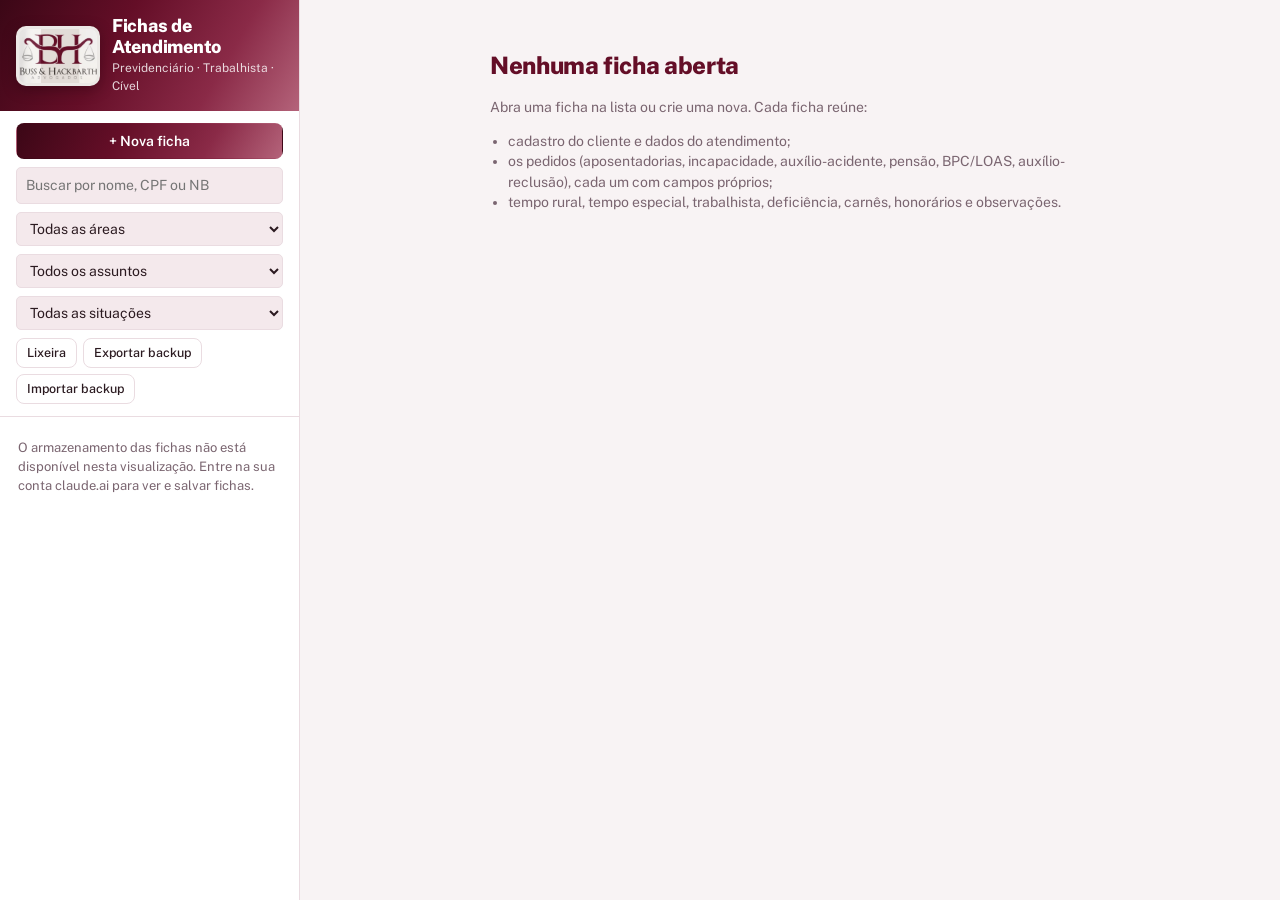
==== commit 0db9d9bc: "Ficha: remove telas (transcrição/relato, simulação, anexos, pontos de atenção, documentos a solicita" ====
--- a/app/static/ficha/index.html
+++ b/app/static/ficha/index.html
@@ -174,6 +174,13 @@
   .side{border-right:0}
   .brand,.side-tools{padding-left:max(16px,env(safe-area-inset-left,0px));padding-right:max(16px,env(safe-area-inset-right,0px))}
 }
+body.np-fichas_editar #novaBtn,body.np-fichas_editar #salvarBtn,body.np-fichas_editar #importBtn,body.np-fichas_excluir #excluirBtn,body.np-lixeira #lixeiraBtn,body.np-backup #backupBtn,body.np-backup #importBtn,body.np-tramitacao [data-act="tramBuscar"],body.np-tramitacao #tramNote{display:none!important}
+#usuariosBtn{display:none}body.dono #usuariosBtn{display:inline-block}
+.usr .perms{display:grid;grid-template-columns:repeat(auto-fill,minmax(210px,1fr));gap:6px 14px;margin:8px 0;width:100%}
+.usr .perms label{display:flex;gap:8px;align-items:flex-start;font-size:13px;cursor:pointer}.usr .perms label input{margin-top:3px}
+.usr .perms small{display:block;color:var(--muted);font-size:11.5px}
+.usr .row{display:block}.usr .uh{display:flex;gap:10px;align-items:center;flex-wrap:wrap}.usr .uh .grow{flex:1;min-width:180px}
+.usr .tag{font-size:11px;padding:1px 7px;border-radius:999px;background:var(--soft);border:1px solid var(--line);margin-left:6px}.usr .tag.off{background:var(--bad-bg);color:var(--bad);border-color:transparent}
 @media (prefers-reduced-motion:reduce){*{scroll-behavior:auto!important}}
 </style>
 
@@ -190,7 +197,7 @@
       <select id="filtroArea" aria-label="Filtrar por área"><option value="">Todas as áreas</option></select>
       <select id="filtroAssunto" aria-label="Filtrar por assunto"><option value="">Todos os assuntos</option></select>
       <select id="filtroStatus" aria-label="Filtrar por situação"><option value="">Todas as situações</option></select>
-      <div class="side-more"><button class="btn" id="lixeiraBtn">Lixeira</button><button class="btn" id="backupBtn">Exportar backup</button><button class="btn" id="importBtn">Importar backup</button><input type="file" id="in_backup" accept=".json,application/json" hidden></div>
+      <div class="side-more"><button class="btn" id="lixeiraBtn">Lixeira</button><button class="btn" id="backupBtn">Exportar backup</button><button class="btn" id="importBtn">Importar backup</button><button class="btn" id="usuariosBtn">Usuários</button><input type="file" id="in_backup" accept=".json,application/json" hidden></div>
     </div>
     <div class="list" id="lista"><div class="empty-list">Carregando fichas…</div></div>
   </aside>
@@ -201,10 +208,9 @@
         <h2>Nenhuma ficha aberta</h2>
         <p>Abra uma ficha na lista ou crie uma nova. Cada ficha reúne:</p>
         <ul>
-          <li>cadastro do cliente e relato do atendimento;</li>
+          <li>cadastro do cliente e dados do atendimento;</li>
           <li>os pedidos (aposentadorias, incapacidade, auxílio-acidente, pensão, BPC/LOAS, auxílio-reclusão), cada um com campos próprios;</li>
-          <li>tempo rural, tempo especial, trabalhista, deficiência, carnês e observações;</li>
-          <li>pontos de atenção gerados a partir do que foi preenchido e lista de documentos a solicitar.</li>
+          <li>tempo rural, tempo especial, trabalhista, deficiência, carnês, honorários e observações.</li>
         </ul>
       </div>
     </div>
@@ -254,7 +260,7 @@
  curto:"BUSS & HACKBARTH Advogados",
  contratada:"<b><u>CONTRATADA:</u> BUSS &amp; HACKBARTH ADVOGADOS ASSOCIADOS</b>, sociedade civil inscrita na OAB/SC sob nº 2081/2013, inscrita no CNPJ/MF sob nº 18.271.295/0001-04, estabelecida na Rua Sete de Setembro, n. 1600, salas 1205 e 1206, 12º andar, bairro Centro, Blumenau, Santa Catarina, por seus advogados sócios, EM CONJUNTO OU SEPARADAMENTE.",
  outorgadosJud:"<b><u>OUTORGADOS/CONTRATADOS:</u> BUSS &amp; HACKBARTH ADVOGADOS ASSOCIADOS</b>, sociedade civil inscrita na OAB/SC sob nº 2081/2013, inscrita no CNPJ/MF sob nº 18.271.295/0001-04; <b>JORGE BUSS</b>, brasileiro, casado, advogado, inscrito na OAB/SC sob nº 25.183 e CPF nº 036.996.859-00; <b>SALÉSIO BUSS</b>, brasileiro, casado, advogado, inscrito na OAB/SC sob nº 15.033 e CPF nº 533.326.289-68; e <b>PIERRE HACKBARTH</b>, brasileiro, casado, advogado, inscrito na OAB/SC sob nº 24.717 e CPF nº 025.567.549-66, podendo ser notificados/citados na Rua Sete de Setembro, n. 1600, salas 1205 e 1206, 12º andar, bairro Centro, Blumenau, Santa Catarina, EM CONJUNTO OU SEPARADAMENTE.",
- outorgadosInss:"<b>OUTORGADOS:</b> JORGE BUSS, brasileiro, casado, advogado, inscrito na OAB/SC nº 25.183 e no CPF nº 036.996.859-00; SALÉSIO BUSS, brasileiro, casado, advogado, inscrito na OAB/SC nº 15.033 e no CPF nº 533.326.289-68; PIERRE HACKBARTH, brasileiro, casado, advogado, inscrito na OAB/SC nº 24.717 e no CPF nº 025.567.549-66; BRUNA CRISTINA PEGORETTI, brasileira, solteira, advogada, inscrita na OAB/SC nº 56.701 e no CPF nº 077.526.229-31; OTÁVIO JOSÉ BUSS, brasileiro, solteiro, advogado, inscrito na OAB/SC nº 52.884 e CPF nº 097.559.879-16; JHULY EVELYN LIMA MEZZOMO, brasileira, solteira, advogada, inscrita na OAB/SC nº 73.078 e no CPF nº 036.471.512-03; PAULA FERNANDA RUDOLF, brasileira, solteira, auxiliar jurídica, inscrita no CPF nº 095.772.759-31; SUYANNE URBAN, brasileira, solteira, estagiária, inscrita no CPF nº 119.333.749-69; ARIANE CRISTINA MOHR, brasileira, solteira, estagiária, inscrita no CPF nº 125.139.189-32; MIGUEL BUSS, brasileiro, solteiro, estagiário, inscrito no CPF nº 102.990.429-44; YASMIN LARISSA PACHECO, brasileira, solteira, estagiária, inscrita no CPF nº 107.906.719-13; MARIA EDUARDA WEBER RODRIGUES, brasileira, solteira, estagiária, inscrita no CPF nº 118.924.389-09; podendo ser notificados/citados na Rua Sete de Setembro, n. 1600, salas 1205 e 1206, 12º andar, bairro Centro, Blumenau/SC;"
+ outorgadosInss:"<b>OUTORGADOS:</b> JORGE BUSS, brasileiro, casado, advogado, inscrito na OAB/SC nº 25.183 e no CPF nº 036.996.859-00; SALÉSIO BUSS, brasileiro, casado, advogado, inscrito na OAB/SC nº 15.033 e no CPF nº 533.326.289-68; PIERRE HACKBARTH, brasileiro, casado, advogado, inscrito na OAB/SC nº 24.717 e no CPF nº 025.567.549-66; BRUNA CRISTINA PEGORETTI, brasileira, solteira, advogada, inscrita na OAB/SC nº 56.701 e no CPF nº 077.526.229-31; OTÁVIO JOSÉ BUSS, brasileiro, solteiro, advogado, inscrito na OAB/SC nº 52.884 e CPF nº 097.559.879-16; JHULY EVELYN LIMA MEZZOMO, brasileira, solteira, advogada, inscrita na OAB/SC nº 73.078 e no CPF nº 036.471.512-03; PAULA FERNANDA RUDOLF, brasileira, solteira, auxiliar jurídica, inscrita no CPF nº 095.772.759-31; SUYANNE URBAN, brasileira, solteira, estagiária, inscrita no CPF nº 119.333.749-69; ARIANE CRISTINA MOHR, brasileira, solteira, estagiária, inscrita no CPF nº 125.139.189-32; MIGUEL BUSS, brasileiro, solteiro, estagiário, inscrito no CPF nº 102.990.429-44; YASMIN LARISSA PACHECO, brasileira, solteira, estagiária, inscrita no CPF nº 107.906.719-13; MARIA EDUARDA WEBER RODRIGUES, brasileira, solteira, estagiária, inscrita no CPF nº 118.924.389-09; HELENA MARIA GRAF KRIEGER, brasileira, solteira, estagiária, inscrita no CPF nº 103.703.219-52; LANA LUIZA PEYERL, brasileira, solteira, estagiária, inscrita no CPF nº 124.474.159-07; podendo ser notificados/citados na Rua Sete de Setembro, n. 1600, salas 1205 e 1206, 12º andar, bairro Centro, Blumenau/SC;"
 };
 
 /* ---------- schema ---------- */
@@ -296,7 +302,7 @@
   {k:"rep_profissao",l:"Profissão do representante",show:["incapaz",INCAPAZ.slice(1)]},
   {calc:"idade"}
  ]},
- {id:"atend",drop:"relatodoc",t:"Atendimento e relato",f:[
+ {id:"atend",t:"Atendimento",f:[
   {k:"dataAtend",l:"Data do atendimento",t:"date"},
   {calc:"atendente"},
   {k:"atendente",l:"Atendido por (se foi outra pessoa)",ph:"Preencha só se não foi quem está registrado"},
@@ -304,24 +310,8 @@
   {k:"tipoPedido",l:"Tipo de pedido",t:"select",o:["Concessão","Revisão","Restabelecimento","Concessão e revisão","Habilitação no processo"],area:"Previdenciário"},
   {k:"pedidoTexto",l:"Texto do pedido na ficha e no contrato (opcional)",w:"w4",ph:"Em branco = texto gerado pelos assuntos marcados"},
   {calc:"pedido"},
-  {k:"transcricao",l:"Transcrição / anotações do atendimento",t:"textarea",w:"full",ph:"Cole aqui a transcrição do áudio (Word > Ditar > Transcrever, gravador do celular, WhatsApp) ou suas anotações soltas do atendimento."},
-  {calc:"resumo"},
-  {calc:"ler_relatodoc"},
-  {k:"relato",l:"Relato do cliente",t:"textarea",big:1,w:"full",ph:"Resumo do que o cliente contou: histórico de trabalho, problema com o INSS, o que pretende…"},
-  {k:"proximosPassos",l:"Próximos passos / providências",t:"textarea",w:"full"},
-  {k:"retorno",l:"Data de retorno combinada",t:"date"},
-  {k:"honorarios",l:"Honorários / contrato",w:"w4",ph:"Ex.: 30% sobre atrasados, contrato assinado em…"}
  ]},
  {id:"assuntos",t:"Assuntos / pedidos",special:"assuntos"},
- {id:"simul",drop:"simul",area:"Previdenciário",t:"Simulação de tempo de contribuição",f:[
-  {calc:"ler_simul"},
-  {k:"sim_ref",l:"Data de referência (DER / simulação)",t:"date"},{k:"sim_contribuindo",l:"Continua contribuindo?",t:"sn"},{k:"sim_carencia",l:"Carência (meses)",t:"number",mono:1},
-  {k:"sim_ta",l:"Tempo total – anos",t:"number",w:"w1"},{k:"sim_tm",l:"Meses",t:"number",w:"w1"},{k:"sim_td",l:"Dias",t:"number",w:"w1"},
-  {k:"sim_19a",l:"Até 13/11/2019 – anos",t:"number",w:"w1"},{k:"sim_19m",l:"Meses",t:"number",w:"w1"},{k:"sim_19d",l:"Dias",t:"number",w:"w1"},
-  {k:"sim_especial",l:"Tempo especial (se houver)",w:"w3",ph:"Ex.: 12a 4m 0d (25 anos)"},{k:"sim_rural",l:"Tempo rural (se houver)",w:"w3"},
-  {calc:"simul"},
-  {k:"sim_obs",l:"Observações da simulação",t:"textarea",w:"full"}
- ]},
  {id:"inss",area:"Previdenciário",t:"Histórico previdenciário",f:[
   {k:"estadoMun",l:"Laborou para o Estado / Município?",t:"sn",w:"w3"},
   {k:"estadoMunDet",l:"Onde e quando (regime próprio / CTC)",w:"w3",show:["estadoMun","Sim"]},
@@ -485,9 +475,6 @@
   {k:"ca_guias",l:"Tem os comprovantes / guias?",t:"select",o:["Todos","Parte","Nenhum"],show:["ca_pagou","Sim"]},
   {k:"ca_obs",l:"Anotações",t:"textarea",w:"full",show:["ca_pagou","Sim"]}
  ]},
- {id:"anexos",t:"Anexos",special:"anexos"},
- {id:"alertas",t:"Pontos de atenção",special:"alertas"},
- {id:"docs",t:"Documentos a solicitar",special:"docs"},
  {id:"obs",t:"Observações",f:[
   {k:"observacoes",l:"Observações gerais",t:"textarea",big:1,w:"full"}
  ]},
@@ -671,7 +658,6 @@
   {k:"at_processo",area:"!Previdenciário",l:"Nº do processo",mono:1,w:"w3",show:["at_tipo","Defesa em processo"]},
   {k:"at_objeto",area:"!Previdenciário",l:"Objeto da ação no contrato e na procuração",w:"full",ph:"Em branco = gerado pelos pedidos (ex.: AÇÃO TRABALHISTA; AÇÃO DE RESTITUIÇÃO/INDENIZAÇÃO)"},
   {k:"ho_perc",l:"Honorários (% sobre as vantagens) – padrão 30%, altere se combinado outro valor",t:"number",def:"30",w:"w3"},
-  {k:"ho_recurso",l:"Adicional de 5% em caso de recurso / reversão em 2ª instância?",t:"sn",w:"w3"},
   {k:"ho_fixo",area:"!Previdenciário",l:"Valor fixo inicial (R$)",t:"number",mono:1},{k:"ho_fixoData",area:"!Previdenciário",l:"Pago em",t:"date"},
   {k:"ho_fixoRec",area:"!Previdenciário",l:"Valor fixo adicional em caso de recurso (R$)",t:"number",mono:1,w:"w3"},
   {k:"ho_cl15",area:"!Previdenciário",l:"Cláusula 15",t:"select",o:["Não comparecimento em audiência (R$ 1.620,00 – Tabela OAB/SC 2014)","Perito contábil (5% sobre os cálculos)"],w:"full"}]}
@@ -723,7 +709,7 @@
 function reais(v){v=Math.round((parseFloat(String(v).replace(",","."))||0)*100);const R=Math.floor(v/100),c=v%100;
  return`R$ ${(v/100).toLocaleString("pt-BR",{minimumFractionDigits:2})} (${R?numExt(R)+(R===1?" real":" reais"):""}${R&&c?" e ":""}${c?numExt(c)+(c===1?" centavo":" centavos"):""})`}
 const perc=p=>`${p}% (${numExt(p)} por cento)`
-const hoP=()=>parseInt(cur.d.ho_perc||"30",10)||30,hoRev=()=>cur.d.ho_recurso==="Sim";;
+const hoP=()=>parseInt(cur.d.ho_perc||"30",10)||30,hoRev=()=>true;
 const OUTRA_EMB=()=>{const d=cur.d,ar=AREA();return{trab:ar==="Trabalhista",def:d.at_tipo==="Defesa em processo",ext:d.at_tipo==="Requerimento extrajudicial"}};
 function objetoOutra(){const d=cur.d,o=OUTRA_EMB();if((d.at_objeto||"").trim())return d.at_objeto.trim().toUpperCase();
  if(o.def)return`AÇÃO DE Nº ${d.at_processo||"[Nº DO PROCESSO]"}`;
@@ -736,7 +722,7 @@
 function advLinha(){const d=cur.d;return`<p style="margin-top:14pt"><b>Advogado:</b> ${esc(ADVS[d.kit_adv]||ADVS["Jorge Buss"])}</p>`}
 function pageFichaOutra(){const d=cur.d,ar=AREA(),o=OUTRA_EMB();let h=`<h1>FICHA DE ATENDIMENTO</h1>`;
  h+=`<p>${qual({fone:true})};</p>`;
- h+=`<p><b>Relato:</b> ${d.relato?esc(d.relato).replace(/\n/g,"<br>"):""}</p>`;
+ if(d.relato)h+=`<p><b>Relato:</b> ${esc(d.relato).replace(/\n/g,"<br>")}</p>`;
  const parte=ar==="Trabalhista"?[d.r1_nome,d.r2_tem==="Sim"&&d.r2_nome].filter(Boolean).join(" e "):d.pc_nome;
  let req;
  if(o.def)req=`DEFESA REFERENTE AO PROCESSO DE Nº ${esc(d.at_processo||"")||PH("Nº DO PROCESSO")}`;
@@ -758,8 +744,8 @@
  add(`A contratada obriga-se, face ao mandato judicial que lhe foi outorgado, prestar seus serviços profissionais na defesa dos direitos, na <b>${esc(objetoOutra())}</b>.`);
  const fixo=parseFloat(d.ho_fixo||0)>0?`o valor de ${reais(d.ho_fixo)}${d.ho_fixoData?`, pagos em ${fmtD(d.ho_fixoData)}`:""}, bem como `:"";
  add(`O(a) contratante pagará aos contratados, a título de honorários advocatícios, ${fixo}o percentual de <b>${perc(P)}</b> sobre as vantagens auferidas na demanda, bem como sobre as prestações vencidas e vincendas que serão recebidas pelo(a) contratante ao final do processo${o.trab?", inclusive sobre eventual pensão vitalícia":""}.`);
- if(d.ho_recurso==="Sim")C.push(`2.1. Havendo necessidade de interposição de recurso ou de contrarrazões a recurso interposto pela parte contrária, fica desde já acrescido o percentual acima contratado em 5% (cinco por cento), passando então para o <b>TOTAL DE ${perc(P+5).toUpperCase()}</b>;`);
- if(parseFloat(d.ho_fixoRec||0)>0)C.push(`${d.ho_recurso==="Sim"?"2.2":"2.1"}. Havendo necessidade de INTERPOSIÇÃO DE RECURSO e/ou CONTRARRAZÕES, fica desde já acrescido ao valor contratado na cláusula 2 o montante de ${reais(d.ho_fixoRec)}, pago quando da interposição do recurso ou das contrarrazões;`);
+ C.push(`2.1. Havendo necessidade de interposição de recurso ou de contrarrazões a recurso interposto pela parte contrária, fica desde já acrescido o percentual acima contratado em 5% (cinco por cento), passando então para o <b>TOTAL DE ${perc(P+5).toUpperCase()}</b>;`);
+ if(parseFloat(d.ho_fixoRec||0)>0)C.push(`2.2. Havendo necessidade de INTERPOSIÇÃO DE RECURSO e/ou CONTRARRAZÕES, fica desde já acrescido ao valor contratado na cláusula 2 o montante de ${reais(d.ho_fixoRec)}, pago quando da interposição do recurso ou das contrarrazões;`);
  add(`Em caso de não pagamento da primeira parcela, fica automaticamente rescindido o presente contrato, desobrigando a contratada/causídicos de ajuizar a demanda à qual foi contratada.`);
  add(`Eventual compensação de débito do(a) contratante não prejudicará a cobrança integral dos honorários contratados sobre o total bruto da condenação.`);
  add(`Em havendo acordo nos autos, sem a anuência do advogado, a parte contratante deverá pagar os honorários contratados sobre o valor total da presente demanda, ou seja, sobre 100% (cem por cento) do valor devido;`);
@@ -775,6 +761,7 @@
  if((d.ho_cl15||(cur.assuntos.includes("c_bancario")?"Perito":"")).startsWith("Perito"))add(`Ainda, no caso da necessidade de apresentação de cálculos de liquidação por parte do(a) contratante, ficarão a cargo deste os honorários do perito contábil, à razão de 5% (cinco por cento) sobre o montante dos cálculos apurados e homologados no processo em questão, que correrão às expensas do(a) contratante.`);
  else add(`As partes ajustam ainda que, no caso de não comparecimento em audiência designada, levando o processo ao seu arquivamento, caberá ao advogado integrante da sociedade contratada a importância de R$ 1.620,00 (mil seiscentos e vinte reais) a título de honorários pela propositura da demanda, sendo R$ 1.200,00 (mil e duzentos reais) pela elaboração da peça inicial e R$ 420,00 (quatrocentos e vinte reais) relativa à audiência de conciliação, conforme Tabela da OAB/SC de 2014.`);
  add(`Em caso de descumprimento de qualquer uma das cláusulas acima mencionadas, tem-se como renunciado o mandato outorgado à contratada/causídicos, ficando ressalvado o direito da cobrança dos honorários ajustados.`);
+add(`<u><b>DOS HONORÁRIOS ADVOCATÍCIOS EM CASO DE FALECIMENTO</b></u>. Em caso de falecimento do(a) CONTRATANTE, havendo ações judiciais ou administrativas em andamento, ou créditos disponíveis ou futuros em seu favor, os honorários advocatícios contratados permanecerão devidos, obrigando-se os herdeiros ao respectivo pagamento, mediante desconto dos valores recebidos em nome do(a) falecido(a), limitado ao montante do crédito existente.`);
  add(`Fica eleito o Foro de Blumenau/SC para dirimir quaisquer dúvidas oriundas deste instrumento, com renúncia expressa de ambas as partes a qualquer outro, por mais privilegiado que seja.`);
  C.push(`E, por estarem assim justos e contratados, assinam o presente em duas vias, de igual teor e para uma só finalidade, sem a presença de testemunhas.`);
  h+=C.map(x=>`<p>${x}</p>`).join("")+`<p>${localData()}</p>`;
@@ -799,7 +786,7 @@
  return`<h1>PROCURAÇÃO PARA REPRESENTAR PERANTE A SEGURADORA</h1><p><b>OUTORGANTE:</b> ${qual()}.</p><p>${OFFICE.outorgadosInss}</p><p>Através do presente instrumento particular de mandato, o OUTORGANTE nomeia e constitui como seus procuradores os OUTORGADOS para representá-lo perante a <b>${sg?esc(sg.toUpperCase()):PH("SEGURADORA")}</b>, a fim de que estes possam tratar de todos os interesses que envolvem o primeiro, podendo, para tanto, requerer, assinar e aceitar qualquer documento, inclusive as decisões referentes aos avisos de sinistro, requerer cópia de todas as apólices, prestar esclarecimentos, providenciar a apresentação de provas, enfim, praticar todos os atos necessários ao fiel cumprimento deste mandato.</p><p>${localData(true)}</p><p></p>${sig1()}`}
 function pageReqSeg(){const d=cur.d;const sg=(d.sg_seguradora||"").trim();const tipo=(d.sg_tipo||"Vida").toLowerCase();
  return`<p>À<br><b>${sg?esc(sg.toUpperCase()):PH("SEGURADORA / INSTITUIÇÃO")}</b></p><p style="text-align:right">Recebido em: ___ / ___ / ______<br>Por: ______________________</p><p style="margin-top:18pt">Eu, ${qual({eu:true,fone:true})}, venho mui respeitosamente à presença de V. Sa. requerer cópia da Apólice de Seguro de ${esc(tipo)}${d.sg_apolice?` nº ${esc(d.sg_apolice)}`:""}.</p><p>Ainda, não possuindo referidos documentos ou negando-se a fornecê-los, favor justificar seus motivos por meio de DECLARAÇÃO, com carimbo e assinatura do responsável.</p><p>Espera deferimento.</p><p>${localData(true)}</p><p class="c" style="text-align:center;margin-top:36pt">___________________________<br><b>REQUERENTE</b><br>${nomeUp()}</p>`}
-SECTIONS.splice(SECTIONS.findIndex(s=>s.id==="anexos"),0,...SECTIONS_AREA);
+SECTIONS.splice(SECTIONS.findIndex(s=>s.id==="obs"),0,...SECTIONS_AREA);
 const FIELD={};SECTIONS.forEach(s=>(s.f||[]).forEach(f=>{if(f.k)FIELD[f.k]=f}));
 
 
@@ -808,6 +795,21 @@
 async function carregarNomes(ids){ids=[...new Set(ids.filter(x=>x&&!(x in nomesU)))];if(!usr||!ids.length)return false;try{const ps=await usr.profiles(ids);ids.forEach(id=>{nomesU[id]=(ps[id]&&ps[id].name)||""});return true}catch(_){return false}}
 const nomeU=id=>id?(nomesU[id]||(id===myId?"você":"")):"";
 function quemAtendeu(o){const d=o.d||{};return(d.atendente||"").trim()||nomeU(d.atendenteId||o.criadoPor)}
+/* ---------- usuários e permissões: só o dono da página define o que cada pessoa acessa ---------- */
+const PERMS=[["fichas_todas","Ver fichas de todos","Sem isso, vê só as fichas que criou ou em que é o atendente"],["fichas_editar","Criar e editar fichas","Criar fichas novas e alterar as existentes"],["fichas_excluir","Excluir fichas","Mandar fichas para a Lixeira"],["lixeira","Lixeira","Ver a Lixeira e restaurar fichas"],["backup","Backup","Exportar e importar o backup das fichas"],["base_clientes","Base de clientes","Buscar na base de clientes do escritório"],["ia","Usar IA","Ler documentos, resumir e preencher com IA"],["tramitacao","Tramitação Inteligente","Buscar cliente e processos no Tramitação"]];
+const PAPEIS={advogado:{l:"Advogado(a)",p:{fichas_todas:1,fichas_editar:1,fichas_excluir:1,lixeira:1,backup:1,base_clientes:1,ia:1,tramitacao:1}},assistente:{l:"Assistente/estagiário(a)",p:{fichas_todas:1,fichas_editar:1,fichas_excluir:0,lixeira:0,backup:0,base_clientes:1,ia:1,tramitacao:1}}};
+let souDono=false,permDocs={},minhaPerm=null;
+function permEfetiva(id){const r=permDocs[id];const papel=(r&&PAPEIS[r.papel])?r.papel:"advogado";const p=Object.assign({},PAPEIS[papel].p,r&&r.perms||{});return{papel,bloqueado:!!(r&&r.bloqueado),p,ajustada:!!(r&&r.perms)}}
+function pode(k){if(souDono)return true;if(!minhaPerm)return true;if(minhaPerm.bloqueado)return false;return!!minhaPerm.p[k]}
+function bloqueado(){return!souDono&&!!(minhaPerm&&minhaPerm.bloqueado)}
+function aplicarPerms(){minhaPerm=myId?permEfetiva(myId):null;document.body.classList.toggle("dono",souDono);
+ PERMS.forEach(([k])=>document.body.classList.toggle("np-"+k,!pode(k)));
+ if(bloqueado()){fichas=[];A.innerHTML=`<div class="welcome"><h2>Acesso bloqueado</h2><p>O administrador bloqueou o seu acesso às fichas. Fale com ele se precisar entrar.</p></div>`}
+ if(samplerOrig!==undefined){const s2=pode("ia")?samplerOrig:null;if(s2!==sampler){sampler=s2;if(cur&&!bloqueado()){const y=A.scrollTop;renderEditor();A.scrollTop=y}}}
+ fichaVisivelAberta();renderList();if(cur&&!bloqueado())setTop()}
+let samplerOrig;
+function fichaVisivelAberta(){if(bloqueado()||(!pode("fichas_todas")&&cur&&curId&&!minha(cur))){cur=null;curId=null;dirty=false;const b=$(".bar");if(b)b.remove();if(!bloqueado())A.innerHTML=`<div class="welcome"><h2>Nenhuma ficha aberta</h2><p>Escolha uma ficha na lista ou crie uma nova.</p></div>`}}
+function minha(f){return!!myId&&(f.criadoPor===myId||(f.d&&f.d.atendenteId===myId))}
 let db=null, dl=null, fichas=[], cur=null, curId=null, dirty=false, saving=false, saveTimer=null, lastLocalWrite=0, pendingDelete=false, conflito=null, apagando=false;
 const $=s=>document.querySelector(s);
 const esc=s=>String(s??"").replace(/[&<>"']/g,c=>({"&":"&amp;","<":"&lt;",">":"&gt;",'"':"&quot;","'":"&#39;"}[c]));
@@ -835,6 +837,8 @@
  const q=$("#busca").value.trim().toLowerCase(), qd=q.replace(/\D/g,""), fa=$("#filtroAssunto").value, fs=$("#filtroStatus").value,far=$("#filtroArea").value;
  const rows=fichas.filter(f=>{
   const d=f.d||{};
+  if(bloqueado())return false;
+  if(!pode("fichas_todas")&&!minha(f))return false;
   if(fa&&!(f.assuntos||[]).includes(fa))return false;
   if(fs&&d.status!==fs)return false;
   if(far&&(d.area||"Previdenciário")!==far)return false;
@@ -1083,8 +1087,9 @@
  if(id==="voltarBtn")closeEditor();
  if(id==="lixeiraBtn")abrirLixeira();
  if(id==="backupBtn")exportarBackup();
- if(id==="importBtn"){const f=$("#in_backup");f.value="";f.click()}
- const xb=e.target.closest("[data-x]");if(xb){const x=xb.dataset.x;if(x.startsWith("confl"))conflAcao(x);else if(x==="bkRest")restaurarBackup(xb);else if(x.startsWith("lix"))lixAcao(x,xb.dataset.id,xb)}
+ if(id==="importBtn"){if(!pode("backup"))return;const f=$("#in_backup");f.value="";f.click()}
+ if(id==="usuariosBtn")abrirUsuarios();
+ const xb=e.target.closest("[data-x]");if(xb){const x=xb.dataset.x;if(x.startsWith("confl"))conflAcao(x);else if(x==="bkRest")restaurarBackup(xb);else if(x.startsWith("lix"))lixAcao(x,xb.dataset.id,xb);else if(x.startsWith("usr"))usrAcao(x,xb.dataset.id,xb)}
  if(id==="copiarBtn")copyText();
  if(id==="baixarBtn")download("docx");
  if(id==="pdfBtn")download("pdf");
@@ -1123,6 +1128,7 @@
 function fichaBody(){return{d:cur.d,assuntos:cur.assuntos,docsOk:cur.docsOk,anexos:cur.anexos||[],nome:cur.d.nome||"",cpf:cur.d.cpf||"",status:cur.d.status||"",createdAt:cur.createdAt||Date.now(),updatedAt:Date.now(),criadoPor:cur.criadoPor||myId||null,atualizadoPor:myId||cur.atualizadoPor||null}}
 async function save(manual,force){
  if(!cur)return;clearTimeout(saveTimer);
+ if(!pode("fichas_editar")||bloqueado()){if(manual)toast("Seu usuário não tem permissão para salvar fichas.");return}
  if(conflito&&!force){if(manual)showConflito();return}
  if(!db){toast("Sem armazenamento disponível – entre na sua conta para salvar.");return}
  if(!cur.d.nome){if(manual)toast("Preencha o nome do cliente antes de salvar.");return}
@@ -1145,7 +1151,7 @@
  finally{saving=false}
 }
 function askDelete(){const b=$(".bar");const nm=esc(cur.d.nome||"esta ficha");b.querySelector("#excluirBtn").outerHTML=`<span class="confirm">Excluir ${nm}? <button class="btn danger" id="confirmDel">Excluir</button><button class="btn" id="cancelDel">Cancelar</button></span>`}
-async function doDelete(){if(!curId||!db)return;apagando=true;clearTimeout(saveTimer);
+async function doDelete(){if(!curId||!db)return;if(!pode("fichas_excluir")){toast("Seu usuário não tem permissão para excluir fichas.");return}apagando=true;clearTimeout(saveTimer);
  try{const body=fichaBody();body.excluidaEm=Date.now();body.excluidaPor=myId||null;
   await db.collection("lixeira").doc(curId).set(JSON.parse(JSON.stringify(body)));
   await db.collection("fichas").doc(curId).delete();toast("Ficha movida para a Lixeira");cur=null;curId=null;dirty=false;conflito=null;hideConflito();
@@ -1167,7 +1173,7 @@
  try{const sn=await db.collection("fichas").doc(curId).get();if(sn.exists){const f=Object.assign({id:sn.id},sn.data());const i=fichas.findIndex(y=>y.id===f.id);if(i>=0)fichas[i]=f;else fichas.push(f)}}catch(_){}
  openFicha(curId);toast("Versão atual carregada")}
 /* ---------- lixeira ---------- */
-async function abrirLixeira(){if(!db){toast("Entre na sua conta claude.ai para ver a Lixeira.");return}if(travaConflito(null))return;
+async function abrirLixeira(){if(!db){toast("Entre na sua conta claude.ai para ver a Lixeira.");return}if(!pode("lixeira")){toast("Seu usuário não tem acesso à Lixeira.");return}if(travaConflito(null))return;
  if(dirty&&curId&&!conflito)await save();
  cur=null;curId=null;dirty=false;conflito=null;hideConflito();const b=$(".bar");if(b)b.remove();$("#app").classList.add("editing");renderList();
  A.innerHTML=`<div class="lix"><p><button class="btn" data-x="lixVoltar">← Fichas</button></p><h2>Lixeira</h2><p class="note">Carregando…</p></div>`;
@@ -1186,14 +1192,54 @@
  if(x==="lixRest"){btn.disabled=true;try{const sn=await ref.get();if(!sn.exists){toast("Esta ficha já não está na Lixeira");abrirLixeira();return}
   const f=Object.assign({},sn.data());delete f.excluidaEm;delete f.excluidaPor;f.updatedAt=Date.now();f.atualizadoPor=myId||f.atualizadoPor||null;
   await db.collection("fichas").doc(id).set(f);await ref.delete();toast("Ficha restaurada");abrirLixeira()}catch(_){btn.disabled=false;toast("Não foi possível restaurar")}}}
+/* ---------- tela de usuários (só o dono) ---------- */
+let usrLista=[];
+async function abrirUsuarios(){if(!souDono||!db){toast("Só o administrador (dono da página) gerencia usuários.");return}if(travaConflito(null))return;
+ if(dirty&&curId&&!conflito)await save();
+ cur=null;curId=null;dirty=false;conflito=null;hideConflito();const b=$(".bar");if(b)b.remove();$("#app").classList.add("editing");renderList();
+ A.innerHTML=`<div class="lix usr"><p><button class="btn" data-x="lixVoltar">← Fichas</button></p><h2>Usuários e permissões</h2><p class="note">Carregando…</p></div>`;
+ let reg={};try{(await db.collection("usuarios").get()).docs.forEach(s=>{reg[s.id]=s.data()})}catch(_){}
+ const ids=new Set([...Object.keys(reg),...Object.keys(permDocs),...fichas.flatMap(f=>[f.criadoPor,f.atualizadoPor,f.d&&f.d.atendenteId])].filter(x=>x&&x!==myId));
+ await carregarNomes([...ids]);
+ usrLista=[...ids].map(id=>({id,visto:reg[id]&&reg[id].visto||0})).sort((a,b)=>(nomeU(a.id)||"~").localeCompare(nomeU(b.id)||"~","pt-BR"));
+ renderUsuarios()}
+function renderUsuarios(){const box=A.querySelector(".usr");if(!box)return;
+ const card=u=>{const e=permEfetiva(u.id);const nm=nomeU(u.id)||"Pessoa sem nome visível";
+  return`<div class="row" data-u="${esc(u.id)}"><div class="uh"><div class="grow"><b>${esc(nm)}</b>${e.bloqueado?'<span class="tag off">bloqueado</span>':""}${e.ajustada?'<span class="tag">ajustado</span>':""}<div class="m">${u.visto?"último acesso "+esc(new Date(u.visto).toLocaleString("pt-BR",{dateStyle:"short",timeStyle:"short"})):"ainda não registrado"}</div></div>
+  <label class="m">Papel <select data-papel>${Object.entries(PAPEIS).map(([k,v])=>`<option value="${k}"${k===e.papel?" selected":""}>${v.l}</option>`).join("")}</select></label></div>
+  <div class="perms">${PERMS.map(([k,l,h])=>`<label><input type="checkbox" data-p="${k}"${e.p[k]?" checked":""}><span>${esc(l)}<small>${esc(h)}</small></span></label>`).join("")}</div>
+  <div class="uh"><button class="btn pri" data-x="usrSalvar" data-id="${esc(u.id)}">Salvar</button>${e.ajustada?`<button class="btn" data-x="usrPadrao" data-id="${esc(u.id)}">Voltar ao padrão do papel</button>`:""}
+  <button class="btn ${e.bloqueado?"":"danger"}" data-x="${e.bloqueado?"usrDesbloq":"usrBloq"}" data-id="${esc(u.id)}">${e.bloqueado?"Desbloquear":"Bloquear acesso"}</button></div></div>`};
+ box.innerHTML=`<p><button class="btn" data-x="lixVoltar">← Fichas</button></p><h2>Usuários e permissões</h2>
+ <p class="note">Só o senhor, como dono da página, vê esta tela. Cada pessoa aparece aqui depois de abrir a ficha pela primeira vez (ou se já criou alguma ficha); para alguém novo entrar, compartilhe a página pelo menu Compartilhar do claude.ai. Quem não tem ajuste segue o padrão de Advogado(a).</p>
+ <div class="row"><b>Adicionar pessoa da organização</b><div class="uh" style="margin-top:6px"><input type="text" id="usrBusca" placeholder="Nome ou e-mail" style="max-width:320px"><button class="btn" data-x="usrBuscar">Buscar</button></div><div id="usrRes"></div></div>
+ ${usrLista.length?usrLista.map(card).join(""):`<p class="empty-list">Ninguém além do senhor abriu a ficha ainda.</p>`}`;
+ box.querySelectorAll("select[data-papel]").forEach(sel=>sel.onchange=()=>{const r=sel.closest("[data-u]");const p=PAPEIS[sel.value].p;r.querySelectorAll("input[data-p]").forEach(i=>i.checked=!!p[i.dataset.p])})}
+async function usrAcao(x,id,btn){
+ if(x==="usrBuscar"){const q=$("#usrBusca").value.trim();const R=$("#usrRes");if(!usr||!usr.search){R.textContent="Busca indisponível.";return}
+  let hits=[];try{hits=await usr.search(q)}catch(_){}hits=(hits||[]).filter(h=>h&&h.id&&h.id!==myId);
+  R.innerHTML=hits.length?hits.slice(0,8).map(h=>`<div class="uh" style="margin-top:6px"><span class="grow"></span><button class="btn" data-x="usrAdd" data-id="${esc(h.id)}">Adicionar</button></div>`).join(""):`<p class="note">Ninguém encontrado.</p>`;
+  R.querySelectorAll(".grow").forEach((g,i)=>{g.textContent=(hits[i].name||"Sem nome")+(hits[i].guest?" (convidado)":"")});return}
+ if(x==="usrAdd"){if(!usrLista.some(u=>u.id===id)){nomesU[id]=undefined;delete nomesU[id];await carregarNomes([id]);usrLista.push({id,visto:0})}renderUsuarios();toast("Ajuste as permissões e clique em Salvar");return}
+ const r=A.querySelector(`[data-u="${CSS.escape(id)}"]`);const ref=db.collection("permissoes").doc(id);const atual=permDocs[id]||{};
+ const base={papel:atual.papel||"advogado",bloqueado:!!atual.bloqueado,atualizadoEm:Date.now(),atualizadoPor:myId||null};
+ let novo=null;
+ if(x==="usrSalvar"&&r){const papel=r.querySelector("select[data-papel]").value;const perms={};r.querySelectorAll("input[data-p]").forEach(i=>perms[i.dataset.p]=i.checked);
+  const pad=PAPEIS[papel].p;const igual=PERMS.every(([k])=>!!pad[k]===perms[k]);novo=Object.assign(base,{papel});if(!igual)novo.perms=perms}
+ if(x==="usrPadrao"){novo=Object.assign(base,{});}
+ if(x==="usrBloq"){if(btn.dataset.sure!=="1"){btn.dataset.sure="1";btn.textContent="Confirmar bloqueio";return}novo=Object.assign(base,{bloqueado:true});if(atual.perms)novo.perms=atual.perms}
+ if(x==="usrDesbloq"){novo=Object.assign(base,{bloqueado:false});if(atual.perms)novo.perms=atual.perms}
+ if(!novo)return;btn.disabled=true;
+ try{await ref.set(novo);permDocs[id]=novo;toast(x==="usrBloq"?"Acesso bloqueado":x==="usrDesbloq"?"Acesso liberado":"Permissões salvas");renderUsuarios()}
+ catch(_){btn.disabled=false;toast("Não foi possível salvar as permissões")}}
 /* ---------- backup ---------- */
-async function exportarBackup(){if(!db){toast("Entre na sua conta claude.ai para exportar.");return}if(!dl){toast("Download não disponível nesta visualização.");return}
+async function exportarBackup(){if(!db){toast("Entre na sua conta claude.ai para exportar.");return}if(!pode("backup")){toast("Seu usuário não tem permissão de backup.");return}if(!dl){toast("Download não disponível nesta visualização.");return}
  try{toast("Preparando o backup…");const [f,l]=await Promise.all([db.collection("fichas").get(),db.collection("lixeira").get()]);
   const out={tipo:"fichas-atendimento-backup",versao:1,geradoEm:new Date().toISOString(),fichas:f.docs.map(s=>Object.assign({id:s.id},s.data())),lixeira:l.docs.map(s=>Object.assign({id:s.id},s.data()))};
   await dl.save({filename:`fichas-backup-${today()}.json`,data:new Blob([JSON.stringify(out)],{type:"application/json"})});toast(`Backup com ${out.fichas.length} ficha(s) gerado`)}
  catch(e){if(e&&(e.code==="dismissed"||e.code==="not_granted"||e.code==="denied"))return;toast("Não foi possível gerar o backup")}}
 let backupPend=null;
-async function lerBackup(file){if(!db){toast("Entre na sua conta claude.ai para importar.");return}if(travaConflito(null))return;
+async function lerBackup(file){if(!db){toast("Entre na sua conta claude.ai para importar.");return}if(!pode("backup")||!pode("fichas_editar")){toast("Seu usuário não tem permissão de backup.");return}if(travaConflito(null))return;
  let o;try{o=JSON.parse(await file.text())}catch(_){toast("Arquivo de backup inválido");return}
  if(!o||o.tipo!=="fichas-atendimento-backup"||!Array.isArray(o.fichas)){toast("Este arquivo não é um backup das fichas");return}
  const L=o.fichas.filter(f=>f&&typeof f.id==="string"&&/^[A-Za-z0-9_-]{1,80}$/.test(f.id)&&f.d&&typeof f.d==="object");
@@ -1312,8 +1358,7 @@
  }else h+=B("ESPECIAL:",d.tesp_tem==="Não"?"NÃO.":PH("SIM/NÃO"));
  // pedidos específicos e histórico
  SECTIONS.filter(s=>s.spec&&cur.assuntos.includes(s.spec)).forEach(s=>{const g=genericLines(s);if(g)h+=`<p style="margin-top:10pt"><b><u>${esc(s.t.toUpperCase())}</u></b></p>`+g});
- if(!semTempo()&&d.sim_ref){const S=simEngine();h+=`<p style="margin-top:10pt"><b><u>SIMULAÇÃO DE TEMPO DE CONTRIBUIÇÃO</u></b></p>`+genericLines(SECTIONS.find(s=>s.id==="simul"));if(S.rows)h+=`<p>${S.rows.map(r=>`${esc(r.nome)}: ${r.ok?"<b>JÁ TEM DIREITO</b>":r.quando?"a partir de "+r.quando.toLocaleDateString("pt-BR"):"não alcança"}`).join("<br>")}</p>`}
- const hist=genericLines(SECTIONS.find(s=>s.id==="inss"),["estadoMun","estadoMunDet","acidente","acidenteDet"]);if(hist)h+=`<p style="margin-top:10pt"><b><u>HISTÓRICO PREVIDENCIÁRIO</u></b></p>`+hist;
+  const hist=genericLines(SECTIONS.find(s=>s.id==="inss"),["estadoMun","estadoMunDet","acidente","acidenteDet"]);if(hist)h+=`<p style="margin-top:10pt"><b><u>HISTÓRICO PREVIDENCIÁRIO</u></b></p>`+hist;
  const obs=[d.observacoes,d.proximosPassos].filter(Boolean).join("\n");
  if(obs)h+=`<p style="margin-top:10pt"><b>Obs: ${esc(obs).replace(/\n/g,"<br>")}</b></p>`;
  h+=`<p></p><p class="c" style="text-align:center;margin-top:24pt">${localData()}</p><p class="c" style="text-align:center">________________________________<br><b>De acordo com o acima exposto.</b></p>`;
@@ -1326,10 +1371,10 @@
  `2.1. Compreendem-se como <b>prestações vencidas</b> todas as parcelas devidas ou recebidas pelo(a) contratante, <u>desde a data da concessão ou revisão do benefício previdenciário até a data do trânsito em julgado da ação judicial.</u>`,
  `2.2. Compreendem-se como <b>prestações vincendas</b> todas as parcelas devidas ou recebidas pelo(a) contratante, <u>desde a data do trânsito em julgado da ação judicial até a data em que a requisição de pequeno valor – RPV ou Precatório – RPP, estiverem disponíveis para saque.</u>`,
  `2.3. Em <b>havendo acordo ou renúncia</b> nos autos, a parte contratante compromete-se em pagar os honorários contratados sobre o valor total da presente demanda, ou seja, sobre 100% (cem por cento) do valor devido;`,
- ...(hoRev()?[`2.4. Em caso de não concessão da aposentadoria/revisão em primeira instância e de <b>reversão da decisão em segunda instância</b>, fica desde já <b><u>acrescido ao percentual acima (cláusula 2) em 5% (cinco por cento), passando então para ${perc(hoP()+5)}</u></b> sobre as vantagens auferidas no requerimento e/ou demanda;`]:[]),
+ `2.4. Em caso de não concessão da aposentadoria/revisão em primeira instância, interposto <b>recurso ou contrarrazões do recurso do INSS,</b> fica desde já <b><u>acrescido ao percentual acima (cláusula 2) em 5% (cinco por cento), passando então para ${perc(hoP()+5)}</u></b> sobre as vantagens auferidas no requerimento e/ou demanda;`,
  `2.5. Se no decorrer da ação judicial a contratante vier a receber benefício inacumulável (exemplo: benefício por incapacidade, seguro desemprego, ou aposentadoria obtida por outro escritório ou por meios próprios) incidirão integralmente os honorários sobre os valores descontados no cálculo de liquidação, conforme ${hoRev()?"cláusulas 2 e 2.4":"cláusula 2"}.`,
  `2.6. Em caso de <b>alteração de espécie de aposentadoria</b>, como de aposentadoria por tempo de contribuição para aposentadoria especial ou aposentadoria da pessoa com deficiência, será devido o valor conforme a cláusula 2 deste contrato.`,
- `2.7. No caso de revisão de aposentadoria que gere aumento do salário de benefício, caberá a título de honorários advocatícios o equivalente a <u>(03) TRÊS AUMENTOS DE RENDA MENSAL</u> de benefício que irá receber no mês de quitação deste contrato, <u>mais ${perc(hoP()).toUpperCase()} das vantagens auferidas${hoRev()?` ou ${perc(hoP()+5)} em caso de reversão em segunda instância`:""}</u>.`,
+ `2.7. No caso de revisão de aposentadoria que gere aumento do salário de benefício, caberá a título de honorários advocatícios o equivalente a <u>(03) TRÊS AUMENTOS DE RENDA MENSAL</u> de benefício que irá receber no mês de quitação deste contrato, <u>mais ${perc(hoP()).toUpperCase()} das vantagens auferidas${hoRev()?` ou ${perc(hoP()+5)} em caso de recurso ou contrarrazões (cláusula 2.4)`:""}</u>.`,
  `2.8. <b><u>Em caso de inadimplemento</u></b> do valor acima estipulado a parte contratante fica ciente desde já que incidirá multa de 5% (cinco por cento) sobre o valor devido, acrescido de juros legais de 1% (um por cento) ao mês.`,
  `2.9. Fica autorizada a contratada a efetuar o desconto de até o limite de 30% (trinta por cento) junto ao INSS, até o pagamento integral do débito.`,
  `3. Na hipótese de honorários de sucumbência, independentemente do percentual, os mesmos serão devidos aos contratados.`,
@@ -1340,13 +1385,14 @@
  `8. As partes ajustam, desde já, que a interposição de recursos judiciais ou a apresentação de contrarrazões recursais ficará a critério exclusivo dos causídicos/contratados, que terão a incumbência de avaliar sua viabilidade ou não, ficando os mesmos isentos de qualquer responsabilidade.`,
  `9. As partes ajustam que os <b>contratados poderão realizar acordo judicial</b> sem a necessidade de prévia comunicação ao(à) contratante, ficando os mesmos isentos de qualquer responsabilidade.`,
  `10. O(a) contratante se obriga a manter atualizados seus dados cadastrais junto ao escritório dos causídicos/contratados, tais como: residência, telefone, estado civil, comprovante de residência, etc., além de se obrigar a manter-se informado quanto ao andamento processual, a fim de permitir o imediato contato para fins de informações processuais, especialmente em relação às datas de audiências e perícias, ficando os contratados isentos de qualquer responsabilidade.`,
- `11. O foro de competência para qualquer ação oriunda deste contrato é o da cidade de Blumenau/SC.`,
+ `11. <u><b>DOS HONORÁRIOS ADVOCATÍCIOS EM CASO DE FALECIMENTO</b></u>. Em caso de falecimento do(a) CONTRATANTE, havendo ações judiciais ou administrativas em andamento, ou créditos disponíveis ou futuros em seu favor, os honorários advocatícios contratados permanecerão devidos, obrigando-se os herdeiros ao respectivo pagamento, mediante desconto dos valores recebidos em nome do(a) falecido(a), limitado ao montante do crédito existente.`,
+ `12. O foro de competência para qualquer ação oriunda deste contrato é o da cidade de Blumenau/SC.`,
  `E, por estarem assim justos e contratados, assinam o presente em <b>duas vias</b>, de igual teor e para uma só finalidade, <u>sem a presença de testemunhas</u>.`];
  h+=C.map(x=>`<p>${x}</p>`).join("");
  h+=`<p>${localData()}</p>`+sig2();return h}
 function pageProcuracao(){let h=`<h1>PROCURAÇÃO</h1>`;
  h+=`<p><b><u>OUTORGANTE/CONTRATANTE:</u></b> ${qual()}.</p><p>${OFFICE.outorgadosJud}</p>`;
- h+=`<p><b><u>PODERES:</u></b> Pelo presente instrumento particular de mandato, o outorgante nomeia e constitui seus bastante procuradores os outorgados, para com amplos e ilimitados poderes, em conjunto ou separadamente, usar os poderes da cláusula "AD JUDICIA", "AD NEGOCIA" ou "EXTRA JUDICIA" e para o FORO EM GERAL e especialmente para interpor <b><u>AÇÃO PREVIDENCIÁRIA</u></b>, podendo, dito(s), procurador(es) <b><u>variar de ações pelo prazo de doze meses</u></b>, confessar, reconhecer o pedido, transigir, renunciar ao direito sobre o qual se fundarem as ações, bem como renunciar valores para determinação de competência dos Juizados Especiais Federais, estabelecida pela Lei nº 10.259/01 e para fins de emissão de requisição de pequeno valor – RPV aos Tribunais Regionais Federais, receber e dar quitação, inclusive levantar valores depositados em nome do outorgante em processos que tramitam nas Varas Federais e Estaduais, nos Juizados Especiais Federais e na Vara da Fazenda, fazer acordos e firmar compromissos, produzir provas, justificações, requerer medidas preventivas, concordar com cálculos, ratificar desistências, representar o outorgante em qualquer instância ou tribunal, bem como requerer benefício, cópia de processo de concessão, CNIS, extrato de pagamento, histórico de créditos, protocolar pedidos de certidões perante o INSS, bem como todo e qualquer poder necessário para representar o outorgante perante a Autarquia Previdenciária, praticar enfim, todos os atos necessários ao fiel e cabal desempenho do presente mandato, exceto receber citações iniciais, podendo dito(s) procurador(es) substabelecer com ou sem reserva de poderes o que dará o outorgante tudo por bom, firme e válido.</p>`;
+ h+=`<p><b><u>PODERES:</u></b> Pelo presente instrumento particular de mandato, o OUTORGANTE nomeia e constitui seus bastante procuradores os OUTORGADOS, conferindo-lhes amplos poderes para agir em conjunto ou separadamente, com as cláusulas <i>AD JUDICIA</i>, <i>AD NEGOTIA</i> e <i>EXTRA JUDICIA</i>, para o foro em geral e, especialmente, para propor e acompanhar <b><u>AÇÕES PREVIDENCIÁRIAS</u></b>, podendo, para tanto, <b><u>variar de ações pelo prazo de doze meses</u></b>, confessar, reconhecer a procedência do pedido, transigir, renunciar ao direito sobre o qual se fundar a ação, bem como renunciar a valores para fins de fixação da competência dos Juizados Especiais Federais, nos termos da Lei nº 10.259/2001, e para fins de expedição de Requisição de Pequeno Valor (RPV) perante os Tribunais Regionais Federais; receber e dar quitação, inclusive levantar valores depositados em nome do OUTORGANTE em processos que tramitem perante as Varas Federais e Estaduais, os Juizados Especiais Federais e as Varas da Fazenda Pública; celebrar acordos e firmar compromissos; produzir provas e justificações; requerer medidas preventivas; concordar com cálculos; ratificar desistências; e representar o OUTORGANTE em qualquer instância ou tribunal.</p><p>Poderão, ainda, requerer benefícios previdenciários, cópias de processos administrativos de concessão, CNIS, extratos de pagamento, históricos de créditos e certidões perante o INSS, bem como praticar todos os atos necessários à representação do OUTORGANTE perante a Autarquia Previdenciária.</p><p>Ficam igualmente autorizados a requerer, solicitar, retirar e obter documentos junto a empresas, empregadores, hospitais, clínicas, consultórios médicos e demais estabelecimentos de saúde, especialmente Perfil Profissiográfico Previdenciário (PPP), Laudo Técnico das Condições Ambientais do Trabalho (LTCAT), prontuários médicos, históricos de atendimento, exames, laudos, atestados, relatórios médicos e quaisquer outros documentos relacionados à vida laboral e ao histórico de saúde do OUTORGANTE, podendo, para tanto, assinar requerimentos, autorizações e protocolos, bem como praticar todos os atos necessários à obtenção dos referidos documentos.</p><p>Poderão, enfim, praticar todos os atos necessários ao fiel e integral cumprimento do presente mandato, exceto receber citações iniciais, ficando-lhes facultado substabelecer os poderes ora conferidos, no todo ou em parte, com ou sem reserva de iguais poderes, dando o OUTORGANTE por firme e valioso tudo quanto for praticado no exercício deste mandato.</p>`;
  h+=`<h3>CONTRATO DE HONORÁRIOS ADVOCATÍCIOS</h3><p>Conforme reza o <b>CONTRATO DE HONORÁRIOS ADVOCATÍCIOS</b>, "O contratante pagará ao contratado, a título de HONORÁRIOS, uma importância equivalente a (03) TRÊS RENDAS MENSAIS de benefício que irá receber no mês de quitação deste contrato, mais ${perc(hoP()).toUpperCase()} sobre as vantagens auferidas no requerimento e/ou demanda, bem como sobre as prestações vencidas e vincendas que serão auferidas pelo(a) contratante ao final do requerimento e/ou do processo, inclusive sobre eventual complemento positivo";</p>`;
  h+=`<p>${localData()}</p>`+sig2();return h}
 function pageHipo(){return`<h1>DECLARAÇÃO DE HIPOSSUFICIÊNCIA</h1><p></p><p style="text-indent:48pt">Eu <b>${nomeUp()}</b>, ${qual({eu:true})}, <b>DECLARO</b>, para todos os fins de direito e sob as penas da lei, que não tenho condições de arcar com as despesas inerentes ao presente processo, sem prejuízo do meu sustento e de minha família, necessitando, portanto, da GRATUIDADE DA JUSTIÇA, nos termos do art. 98 e seguintes da Lei 13.105/2015 (Código de Processo Civil). Requeiro, ainda, que o benefício abranja todos os atos do processo.</p><p class="c" style="text-align:center;margin-top:24pt">${localData()}</p>${sig1()}`}
@@ -1569,7 +1615,7 @@
   if(t.anos!=null){fl("atc_tempo","Tempo de contribuição (pedido ATC)",`${t.anos} anos, ${t.meses||0} meses e ${t.dias||0} dias`);fl("atc_tempoData","Contado até",normOcr("ini",r.data_referencia));fl("atc_simulacao","Simulação feita","Sim")}
   const ob=[arr(r.regras_planilha).length?"Conclusões da planilha: "+arr(r.regras_planilha).join("; "):"",arr(r.periodos).length?"Períodos: "+arr(r.periodos).join("; "):""].filter(Boolean).join("\n");
   if(ob&&!(d.sim_obs||"").includes(ob))P.fields.push({k:"sim_obs",l:"Observações da simulação",nv:ob,ov:d.sim_obs||"",mode:"append",on:true});
-  P.info.push("Depois de aplicar, a tabela de regras desta seção mostra os benefícios a que o cliente já tem direito.");return P}
+  P.fields=P.fields.filter(x=>!/^sim_/.test(x.k));return P}
  const fld=(k,l,nv,mode)=>{if(!nv)return;const ov=d[k]||"";if(mode==="append"){if(ov.includes(nv))return;P.fields.push({k,l,nv,ov,mode,on:true});return}if(ov===nv)return;P.fields.push({k,l,nv,ov,mode:"set",on:!ov})};
  if(tipo==="pessoal"){OCR_FIELDS.forEach(([k,l])=>fld(k,l,normOcr(k,r[k])));if(arr(r.documentos).length)P.info.push("Documentos identificados: "+arr(r.documentos).join(", ")+".");if(r.cpf&&!cpfOk(r.cpf))P.avisos.push("O CPF lido não passa na validação do dígito verificador – confira no documento.")}
  if(tipo==="medico"){const docs=arr(r.documentos);
@@ -1700,10 +1746,10 @@
 
 /* ---------- base de clientes do escritório (coleções clientes/ e nomes/ no banco) ---------- */
 const cliCache={},nomCache={};let cliLast="",nomTimer=null;
-async function cliBucket(id){if(!(id in cliCache))cliCache[id]=db.collection("clientes").doc(id).get().then(s=>s.exists?(s.data().l||[]):null).catch(()=>null);return cliCache[id]}
+async function cliBucket(id){if(!pode("base_clientes"))return null;if(!(id in cliCache))cliCache[id]=db.collection("clientes").doc(id).get().then(s=>s.exists?(s.data().l||[]):null).catch(()=>null);return cliCache[id]}
 async function cliPorCpf(cpf){const d=String(cpf).replace(/\D/g,"");if(d.length!==11||!db)return null;
  for(const id of[d.slice(0,3),d.slice(0,2)]){const L=await cliBucket(id);if(L){return L.find(o=>o.c.replace(/\D/g,"")===d)||null}}return null}
-async function nomesBucket(l){if(!(l in nomCache))nomCache[l]=db.collection("nomes").doc(l).get().then(s=>s.exists?(s.data().l||[]):[]).catch(()=>[]);return nomCache[l]}
+async function nomesBucket(l){if(!pode("base_clientes"))return[];if(!(l in nomCache))nomCache[l]=db.collection("nomes").doc(l).get().then(s=>s.exists?(s.data().l||[]):[]).catch(()=>[]);return nomCache[l]}
 function cliPending(o){const d=cur.d,P={fields:[],rows:[],flags:{},chips:[],info:[],avisos:[],notes:[]};
  const fld=(k,l,nv)=>{if(!nv)return;nv=String(nv);const ov=d[k]||"";if(ov===nv)return;P.fields.push({k,l,nv,ov,mode:"set",on:!ov})};
  fld("nome","Nome",o.n);P.fields.forEach(x=>{if(x.k==="nome"&&normTxt(x.nv).includes(normTxt(x.ov)))x.on=true});fld("cpf","CPF",o.c);fld("nascimento","Nascimento",o.dn);fld("nacionalidade","Nacionalidade",o.na);fld("estadoCivil","Estado civil",FIELD.estadoCivil.o.includes(o.ec)?o.ec:"");fld("profissao","Profissão",o.pr);
@@ -1756,7 +1802,7 @@
  if(c.deathdate)P.avisos.push(`Consta data de óbito no Tramitação: ${fmtD(c.deathdate)}.`);
  const a=c.birthdate&&ageAt(c.birthdate);if(a!=null&&a<18)P.avisos.push(`Cliente menor de idade (${a} anos) – marque "Cliente menor ou curatelado" e informe o representante.`);
  return P}
-async function tramBuscar(){const d=String(cur.d.cpf||"").replace(/\D/g,"");
+async function tramBuscar(){if(!pode("tramitacao")){tramNote("Seu usuário não tem acesso ao Tramitação.","bad");return}const d=String(cur.d.cpf||"").replace(/\D/g,"");
  if(d.length!==11||!cpfOk(d)){tramNote("Digite um CPF válido para buscar no Tramitação.","bad");return}
  if(!mcp){tramNote("A busca no Tramitação só funciona com a ficha aberta na sua conta claude.ai.","bad");return}
  if(tramBusy)return;tramBusy=true;tramNote("Consultando o Tramitação…");
@@ -1897,9 +1943,8 @@
 window.addEventListener("dragover",e=>{if(!e.dataTransfer||![...e.dataTransfer.types].includes("Files"))return;e.preventDefault();const s=secDoEvento(e);e.dataTransfer.dropEffect=s?"copy":"none";if(s!==dropSec){if(dropSec)dropSec.classList.remove("dropping");dropSec=s;if(s)s.classList.add("dropping")}});
 window.addEventListener("dragleave",e=>{if(!e.relatedTarget&&dropSec){dropSec.classList.remove("dropping");dropSec=null}});
 window.addEventListener("drop",e=>{if(!e.dataTransfer||!e.dataTransfer.files.length)return;e.preventDefault();const s=secDoEvento(e);if(dropSec){dropSec.classList.remove("dropping");dropSec=null}
- if(!s||!cur){toast("Solte os documentos dentro de uma das seções com leitura (Cadastro, Atendimento, Tempo rural, Tempo especial, Deficiência, Carnê/GPS, Trabalhista).");return}
- const all=[...e.dataTransfer.files],tr=all.filter(ehTranscricao),docs=all.filter(f=>!ehTranscricao(f));
- if(tr.length)importarTranscricao(tr);if(!docs.length)return;
+ if(!s||!cur){toast("Solte os documentos dentro de uma das seções com leitura (Cadastro, Tempo rural, Tempo especial, Deficiência, Carnê/GPS, Trabalhista).");return}
+ const docs=[...e.dataTransfer.files];
  const tipo=s.dataset.drop;if(!$("#rd_"+tipo)){toast("Leitura indisponível nesta seção.");return}
  $("#rd_"+tipo).scrollIntoView({block:"nearest"});readDocs(tipo,docs)});
 /* ---------- boot ---------- */
@@ -1912,6 +1957,13 @@
  try{usr=await c.use("user");myId=usr?await usr.id():null;if(myId)await carregarNomes([myId])}catch(_){usr=null;myId=null}
  if(cur&&!cur.criadoPor&&!curId){cur.criadoPor=myId;if(!cur.d.atendenteId)cur.d.atendenteId=myId}
  try{mcp=await c.use("mcp")}catch(_){mcp=null}
+ samplerOrig=sampler;
+ try{souDono=usr?await usr.isOwner():false}catch(_){souDono=false}
+ if(db&&myId){
+  db.collection("permissoes").onSnapshot(snap=>{permDocs={};snap.docs.forEach(s=>{permDocs[s.id]=s.data()});aplicarPerms();if(A.querySelector(".usr .row[data-u]"))renderUsuarios()},()=>{});
+  db.collection("usuarios").doc(myId).set({visto:Date.now()}).catch(()=>{});
+ }
+ aplicarPerms();
  if(sampler){try{const L=await sampler.limits();sampleImgs=L&&L.images||null}catch(_){sampleImgs=null}}
  if(cur){setTop();const y=A.scrollTop;renderEditor();A.scrollTop=y}
  if(!db){$("#offline").hidden=false;$("#offline").textContent="As fichas não podem ser carregadas nesta visualização. Entre na sua conta claude.ai para ver e salvar.";renderList();return}
